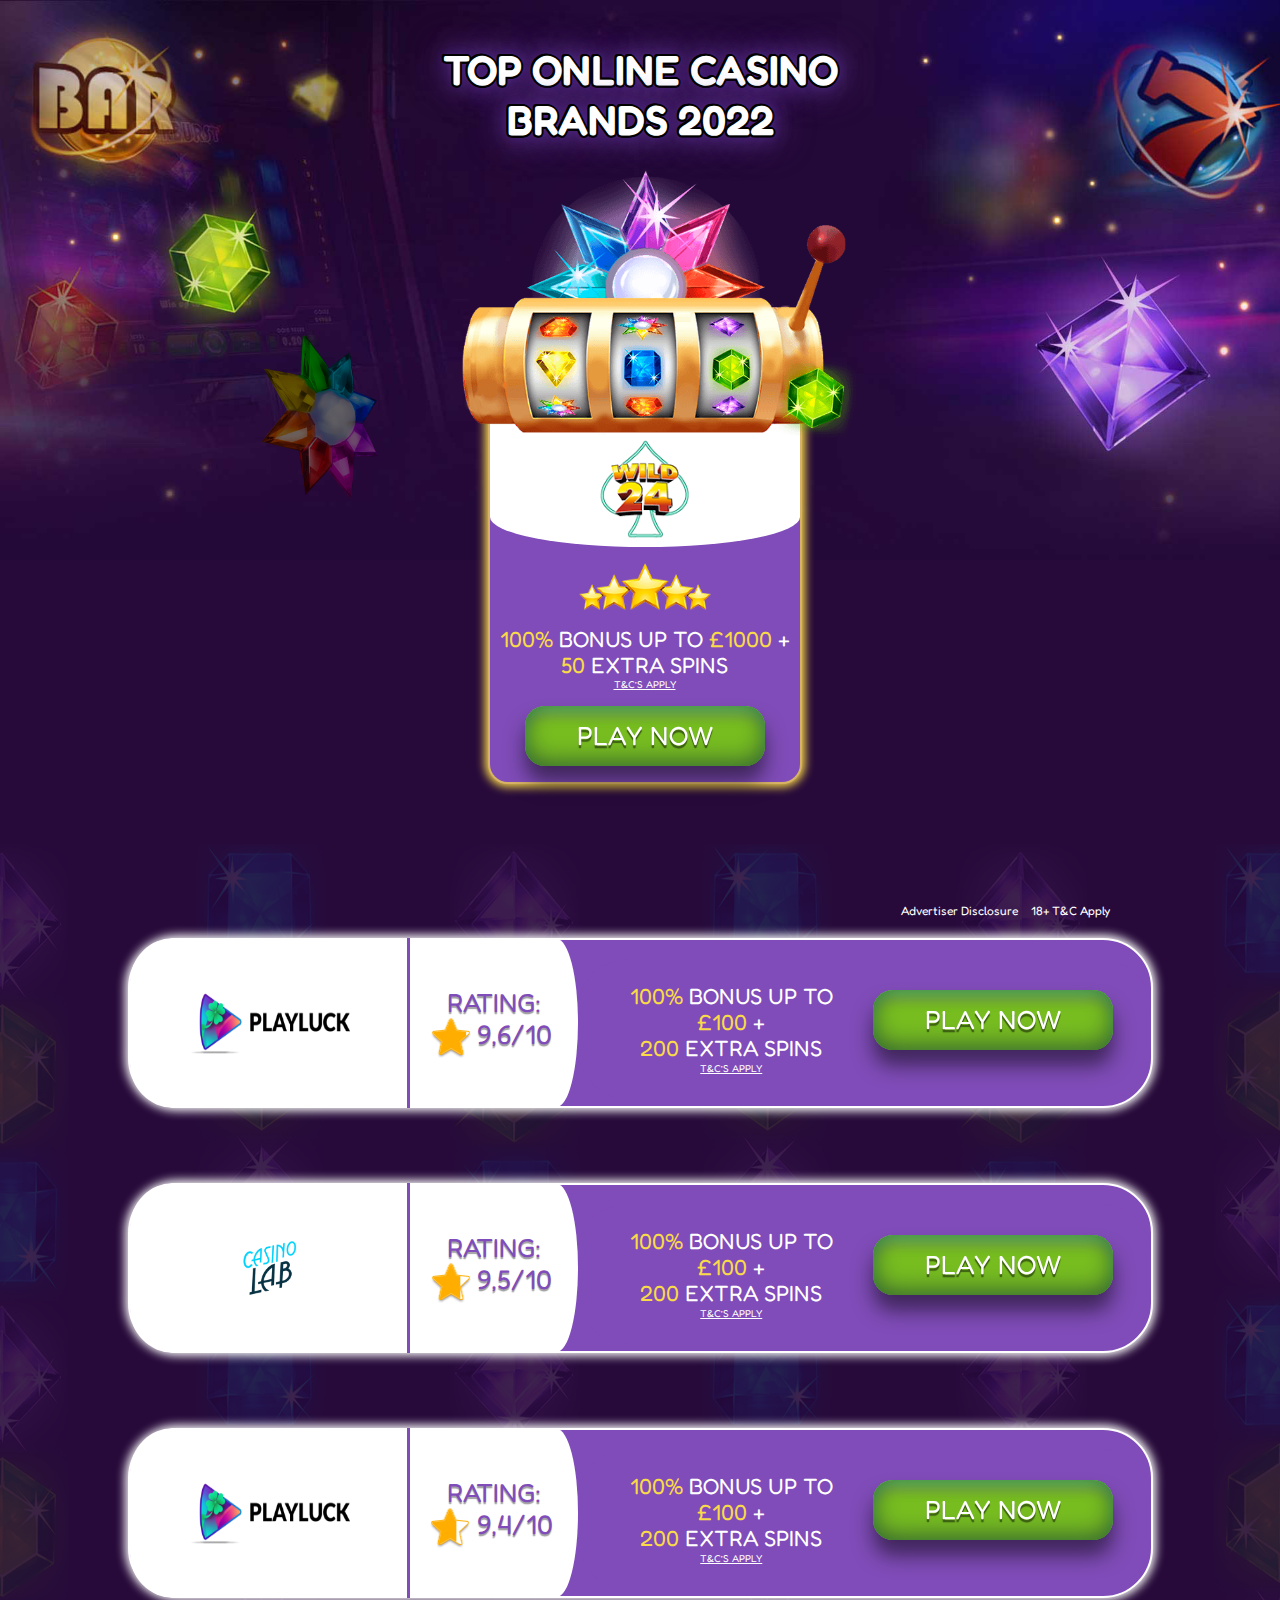
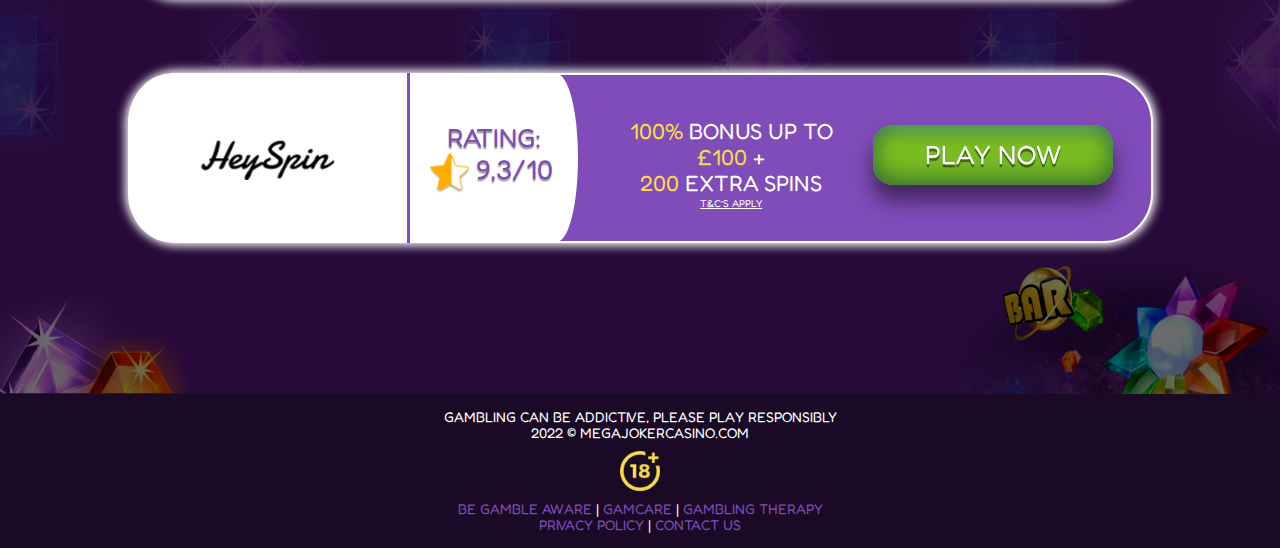
==== index.html @ 6e2e728c "update" ====
<!DOCTYPE html>
<html lang="ru">
<head>
    <meta charset="UTF-8">
    <meta http-equiv="X-UA-Compatible" content="IE=edge">
    <meta name="viewport" content="width=device-width, initial-scale=1.0">
    <title>Mega Joker Casino</title>
    <link rel="shortcut icon" type="image/png" href="./images/favicon.ico" />
    <link rel="preconnect" href="https://fonts.googleapis.com">
    <link rel="preconnect" href="https://fonts.gstatic.com" crossorigin>
    <link href="https://fonts.googleapis.com/css2?family=Fredoka+One&display=swap" rel="stylesheet">
        <link
        rel="stylesheet"
        href="https://cdnjs.cloudflare.com/ajax/libs/modern-normalize/1.1.0/modern-normalize.min.css"/>
    <link rel="stylesheet" href="./css/main.min.css?ver=2" />
</head>

<body>
    <header class="header">
        <div class="header__container">
        <h1 class="header__title">top online casino <br> brands 2022</h1>
        </div>
    </header>

    <main>
        <section class="section hero">
            <div class="container hero__block">
            <img srcset="./images/slotsstarburst.png 1x, ./images/slotsstarburst.png 2x" 
            src="./images/slotsstarburst.png"
                            alt="star" class="hero__slotsstar">
                                       
            <div class="hero__box">
                <div class="hero__slots">
                <img srcset="./images/Logo.png 1x, ./images/Logo.png 2x" 
                src="./images/Logo.png" 
                alt="logo" 
                class="hero__logo">
                </div>
                
                <div class="hero__items">
                    <ul>
                        <li class="hero__item"><img srcset="./images/5stars.png 1x, ./images/5stars.png 2x" 
                            src="./images/5stars.png" 
                            alt="stars" 
                            class="hero__5stars"></li>

                        <li class="hero__item" data-modal-open>
                            <p class="title__hero"><span class="accent-color">100%</span> bonus up to <span class="accent-color">£1000</span> +<br><span class="accent-color">50</span> extra spins
                            <a target="_blank" class="tc-tooltip desktop-tooltip" href="https://adv2click.com/TRvQXKtR?utm_term=&external_id=&utm_campaign=&utm_match=&gclid=&accid=">T&C’s apply</a>
                            <span target="_balnk" class="tc-tooltip mobile-tooltip tc-tooltip-1">T&C’s apply</span>
                            <span class="tooltip-content tooltip-content-1">New players only, £10 min fund, £1,000 max bonus, max bonus conversion equal to lifetime deposits (up to £250), 65x wagering requirements and full T&Cs apply here
                            </span></p>
                        </li>

                        <li class="hero__item-margin">
                            <form action="" target="_blank">
                            <a href="https://adv2click.com/TRvQXKtR?utm_term=&external_id=&utm_campaign=&utm_match=&gclid=&accid=" target="_blank">
                            <button class="button__hero hvr-grow" type="button" style="margin-bottom: 0px;">Play now</button></li>
                        </a>
                        </form>
                        </div>
                    </ul>
            </div>
        </div>
        </section>

      <section class="raiting section" id="raiting">
            <div class="container">
        <h2 hidden>Rating</h2>
        <div class="raiting__tc-links" > 
          <a href="#raiting" style="margin: 0 10px 0 0" data-modal-open3>Advertiser Disclosure</a>
          <a href="#raiting" data-modal-open2>18+ T&C Apply</a>
        </div> 
            <ul class="raiting__list">
          <li>
              <div class="raiting__box">
                <div class="raiting__box-1">
            <img srcset="./images/logoG.png 1x, ./images/logoG.png 2x" 
            src="./images/logoG.png" 
            alt="Logo1" 
            class="icon__raiting">
                </div>

                <div class="raiting__stars-box">
                    <ul class="raiting__stars">
                        <li><p class="raiting__text">rating:</p></li>
                        <li><div class="raiting__img-number">
                    <img srcset="./images/starRating.png 1x, ./images/starRating.png 2x" 
                    src="./images/starRating.png"
                    alt="Logo1"
                    class="logo__starsRating">
                            <p class="raiting__number">9,6/10</p>
                            </div>
                            </li>
                    </ul>
                </div>
                <div class="raiting__content">
                    <p class="title__hero-margin"><span class="accent-color">100%</span>  bonus up to <span class="accent-color">£100</span>
                    +<br><span class="accent-color">200</span> extra spins
                    <a target="_blank" class="tc-tooltip desktop-tooltip" 
                    href="https://www.casoola.com/en-gb/termsandconditions/generalbonus?btag=666719_F3D387E0457442E8969E5E7203C170C8&var=Tsc_Casoola_UK">T&C’s apply</a>
                            <span target="_balnk" class="tc-tooltip mobile-tooltip tc-tooltip-1">T&C’s apply</span>
                            <span class="tooltip-content tooltip-content-1">18+. Min. deposit: £20. New Players Only. Offer valid for 24 hours. Spins expire after 24 hours. Welcome package split over 4 deposits. Wagering requirement: 35 x Bonus Amount. Terms and Conditions Apply. Gambling can be addictive please play responsibly. 
                            </span>
                    </p>
                    <a href="https://www.genesiscasino.com/en-gb?btag=666719_740C3E4E4350434381FC0822DF5C36F1&var=Tsc_Genesis_UK" target="_blank">
                    <button class="button__hero hvr-grow" type="button">Play now</button>
                    </a>
                </div> 
                </div>
        </li>

    <li>
        <div class="raiting__box">
            <div class="raiting__box-1">
                <img srcset="./images/logoCL.png 1x, ./images/logoCL.png 2x" 
                src="./images/logoCL.png" alt="Logo2"
                    class="icon__raiting">
            </div>
    
            <div class="raiting__stars-box">
                <ul class="raiting__stars">
                    <li>
                        <p class="raiting__text">rating:</p>
                    </li>
                    <li>
                        <div class="raiting__img-number">
                            <img srcset="./images/starRating2.png 1x, ./images/starRating2.png 2x"
                                src="./images/starRating2.png" 
                                alt="Logo2" class="logo__starsRating">
                            <p class="raiting__number">9,5/10</p>
                        </div>
                    </li>
                </ul>
            </div>
            <div class="raiting__content">
                <p class="title__hero-margin"><span class="accent-color">100%</span>  bonus up to <span class="accent-color">£100</span>
                    +<br><span class="accent-color">200</span> extra spins
                <a target="_blank" class="tc-tooltip desktop-tooltip" 
                    href="https://www.casoola.com/en-gb/termsandconditions/generalbonus?btag=666719_F3D387E0457442E8969E5E7203C170C8&var=Tsc_Casoola_UK">T&C’s apply</a>
                            <span target="_balnk" class="tc-tooltip mobile-tooltip tc-tooltip-1">T&C’s apply</span>
                            <span class="tooltip-content tooltip-content-1">18+ Full T&Cs Apply. New UK players Only. £10 min deposit. £5 max bet using bonus. 40x wagering applies. 
                                Bonus valid for 14 days. 20 Spins will be credited instantly upon qualifying deposit + then 20 per day for 9 days on pre-selected games.
                                 Free Spins valid for 72 hours from credit. Max Free Spins winnings £100. Ewallets excluded. - www.begambleaware.org</span></p>
                <a href="">
                    <a href="https://casinolab.tracking-genesisaffiliates.com/redirect.aspx?pid=232867&bid=8851&var=Tsc_Lab_UK" target="_blank">
                <button class="button__hero hvr-grow" type="button">Play now</button></a>
            </div>
        </div>
    </li>

    <li>
        <div class="raiting__box">
            <div class="raiting__box-1">
                <img srcset="./images/logoP.png 1x, ./images/logoP.png 2x" 
                src="./images/logoP.png" alt="Logo1"
                    class="icon__raiting">
            </div>
    
            <div class="raiting__stars-box">
                <ul class="raiting__stars">
                    <li>
                        <p class="raiting__text">rating:</p>
                    </li>
                    <li>
                        <div class="raiting__img-number">
                            <img srcset="./images/starRating3.png 1x, ./images/starRating3.png 2x"
                                src="./images/starRating3.png" alt="Logo3" class="logo__starsRating">
                            <p class="raiting__number">9,4/10</p>
                        </div>
                    </li>
                </ul>
            </div>
            <div class="raiting__content">
                <p class="title__hero-margin"><span class="accent-color">100%</span>  bonus up to <span class="accent-color">£100</span>
                    +<br><span class="accent-color">200</span> extra spins
                <a target="_blank" class="tc-tooltip desktop-tooltip" 
                    href="https://www.casoola.com/en-gb/termsandconditions/generalbonus?btag=666719_F3D387E0457442E8969E5E7203C170C8&var=Tsc_Casoola_UK">T&C’s apply</a>
                            <span target="_balnk" class="tc-tooltip mobile-tooltip tc-tooltip-1">T&C’s apply</span>
                            <span class="tooltip-content tooltip-content-1">18+ Full T&Cs Apply. New UK players Only. £10 min deposit. £5 max bet using bonus. 40x wagering applies. 
                                Bonus valid for 14 days. 20 Spins will be credited instantly upon qualifying deposit + then 20 per day for 9 days on pre-selected games.
                                 Free Spins valid for 72 hours from credit. Max Free Spins winnings £100. Ewallets excluded. - www.begambleaware.org</span></p>
                <a href="https://m.playluck.com/Redirect.aspx?mid=1&sid=739&cid=Tsc_Luck_UK&pid=&affid=329" target="_blank">
                <button class="button__hero hvr-grow" type="button">Play now</button></a>
            </div>
        </div>
    </li>

    <li>
        <div class="raiting__box">
            <div class="raiting__box-1">
                <img srcset="./images/logoH.png 1x, ./images/logoH.png 2x" 
                src="./images/logoH.png" alt="Logo4"
                    class="icon__raiting">
            </div>
    
            <div class="raiting__stars-box">
                <ul class="raiting__stars">
                    <li>
                        <p class="raiting__text">rating:</p>
                    </li>
                    <li>
                        <div class="raiting__img-number">
                            <img srcset="./images/starRating5.png 1x, ./images/starRating5.png 2x"
                                src="./images/starRating5.png" alt="Logo1" class="logo__starsRating">
                            <p class="raiting__number">9,3/10</p>
                        </div>
                    </li>
                </ul>
            </div>
            <div class="raiting__content">
               <p class="title__hero-margin"><span class="accent-color">100%</span>  bonus up to <span class="accent-color">£100</span>
                    +<br><span class="accent-color">200</span> extra spins
                <a target="_blank" class="tc-tooltip desktop-tooltip" 
                    href="https://www.casoola.com/en-gb/termsandconditions/generalbonus?btag=666719_F3D387E0457442E8969E5E7203C170C8&var=Tsc_Casoola_UK">T&C’s apply</a>
                            <span target="_balnk" class="tc-tooltip mobile-tooltip tc-tooltip-1">T&C’s apply</span>
                            <span class="tooltip-content tooltip-content-1">18+ Full T&Cs Apply. New UK players Only. £10 min deposit. £5 max bet using bonus. 40x wagering applies. 
                                Bonus valid for 14 days. 20 Spins will be credited instantly upon qualifying deposit + then 20 per day for 9 days on pre-selected games.
                                 Free Spins valid for 72 hours from credit. Max Free Spins winnings £100. Ewallets excluded. - www.begambleaware.org</span></p>
                <a href="https://track.chillipartners.com/visit/?bta=36117&nci=5346&afp=Tsc_Hey_UK" target="_blank">
                <button class="button__hero hvr-grow" type="button">Play now</button></a>
            </div>
        </div>
    </li>
        </ul>
    </div>
    </section>

 <footer class="footer">
            <div class="footer__container">
                <div class="footer-tablet">
                    <div class="footer__content text-uppercase">
                        <div>Gambling Can Be Addictive, Please Play Responsibly</div>
                        <div>2022 © Megajokercasino.com</div>
                        <img srcset="./images/Age.png 1x, ./images/Age.png 2x" src="./images/Age.png" alt="Age"
                            class="icon__footer-age">

                    <div id="footer">
                        <a href="https://www.begambleaware.org/">BE GAMBLE AWARE</a>
                        |
                        <a href="https://www.gamcare.org.uk/">Gamcare</a>
                        |
                        <a href="https://www.gamblingtherapy.org/en">Gambling Therapy</a>
                    </div>
                    <noindex>
                        <a href="#footer" data-modal-open4>Privacy Policy</a>
                    </noindex>
                        |
                        <a href="#footer" data-modal-open5>CONTACT US</a>
            </div>
            </div>
            </div>
        </footer>
        
<div class="modal__backdrop is-hidden" data-modal>
            <div class="modal" data-form-modal>
                <!-- <button type="button" class="button__modal" data-modal-close data-modal-close2> 
                </button> -->
                <span class="modal__hero-text">
                    New players only, £10 min fund, £1,000 max bonus, max bonus conversion equal to lifetime deposits (up to £250), 65x wagering requirements and full T&Cs apply here
                    <a href="https://casoola.tracking-genesisaffiliates.com/redirect.aspx?pid=232865&bid=7597&var=Tsc_Casoola_UK"
                        target="_blank" class="modal__link-btn">
                        <button class="button__hero btn" type="button" style="margin-bottom: 0px;">Play now</button>
                    </a>
                    <span class="modal__close" data-modal-close >Close window</span>
                </span>
            </div>
        </div>

<div class="modal__backdrop2 is-hidden2" data-modal2>
            <div class="modal2" data-form-modal2>
                <span class="modal__hero-text">
                    On megajokercasino.com we list bonuses and promotions of different online casino sites. 
                    Each of these offers has specific Terms and Conditions. 
                    Relevant details you can find on the casino websites that we direct you to when you click on the link. 
                    We strongly recommend all users check these terms and conditions prior to depositing.
                    <span class="modal__close2" data-modal-close2>Close window</span>
                </span> 
            </div>
        </div>  
        
        
        <div class="modal__backdrop3 is-hidden3" data-modal3>
            <div class="modal3" data-form-modal3>
                <span class="modal__hero-text">
                    megajokercasino.com is an autonomous online asset that compares limited-time offers of diverse casino locales to assist guests to discover the one that suits them best. 
                    We get certain recompense from the displayed brands. The order in which they show up on the site might depend on the compensation.
                    These situation choices are too affected by our own conclusion, user experience, survey discoveries, conversion rate, and other factors. We do our best in order to supply the most significant information, 
                    in any case, our site can not and does not offer information approximately all competing offers accessible on the market.
                    <span class="modal__close3" data-modal-close3>Close window</span>
                </span> 
            </div>
        </div>  

        <div class="modal__backdrop4 is-hidden4" data-modal4>
            <div class="modal4" data-form-modal4>
                
                <button type="button" class="button__modal4" data-modal-close4> 
                    <svg class="icon__close4">
                        <use href="./images/icons.svg#icon-close"></use>
                    </svg>
                </button>

                <div style="padding: 10px;">
                <span class="modal__hero-text">
                    <p class="modal__p">This privacy policy aimed to explain how jamminjarslot.com (“we”, “our” or “us”) 
                        uses and protects any data that visitors (“you”, “your”) provide us when you use our website. </p>
                        <p class="modal__p">
                            We may gather personal identification information from visitors of our website in the following cases:
                        </p>
                        <ul class="modal__ul">
                            <li style="display: list-item;
                            text-align: -webkit-match-parent; list-style: disc;">when you access our website, we may collect IP address and Location data;</li>
                            <li style="display: list-item;
                            text-align: -webkit-match-parent; list-style: disc;">when a visitor contacts us and provides personal 
                                information such as email address or name; then we will only use this data to send you a reply.</li>
                        </ul>
                        <h3>Cookies</h3>
                        <p class="modal__p">We use “cookies” on this site. A cookie is a small text file which our website sends to your hard drive 
                            to help us keep track of your movements within the site and carry out research to improve our marketing content, 
                            products and services. Usage of a cookie does not concern any personal information of yours.</p>
                            <p class="modal__p">
                                We use Google Analytics on our website, which in its turn uses cookies to track your behavior on our site & your preferences. 
                                This data then used by us to compile statistical marketing reports via Google Analytics. 
                                We never share any data with third parties, however we are in no control of processing of such data by Google. 
                            </p>
                            <p class="modal__p">
                                The settings of cookies can be changed in your browser should you wish to accept or reject all cookies when you visit websites.
                            </p>
                            <p class="modal__p">megajokercasino.com contains links to other websites. 
                                When you use these links to leave our site, please be advised that we do not have any control over other websites. 
                                Therefore, we cannot be responsible for the protection and privacy 
                                of any information which you provide when visiting such sites and such sites are not governed by this privacy statement.</p>
                                <p class="modal__p">
                                    We may update this policy from time to time. The updated version will be placed on this page.
                                </p>
                                <p class="modal__p">
                                    This site is not intended for use by anyone under the age of 18.
                                </p>
                                <p class="modal__p">
                                    If you have any questions regarding this Privacy Policy, feel free to reach us
                                </p>
                    <!-- <span class="modal__close4" data-modal-close4>Close window</span> -->
                </span>
            </div>

            </div>
        </div>  

        <div class="modal__backdrop5 is-hidden5" data-modal5>
            <div class="modal5" data-form-modal5>

                <button type="button" class="button__modal5" data-modal-close5> 
                    <svg class="icon__close5">
                        <use href="./images/icons.svg#icon-close"></use>
                    </svg>
                </button>

                <form autocomplete="on" class="modal__form5">
                    <p class="modal__heading5">Please enter your details below</p>

                    <label class="modal__thumb5">
                        <span class="modal__label">Name</span>
                        <input class="modal__input5" type="text" name="order-name" id="order-name"> 
                        <svg class="icon__modal-img">
                         <use href="./images/icons.svg#person"></use>  
                        </svg>       
                    </label>
            
                    <label class="modal__thumb5">
                        <span class="modal__label">Email</span>
                        <input type="email" name="order-mail" id="order-mail" class="modal__input5">
                        <svg class="icon__modal-img">
                            <use href="./images/icons.svg#icon-emailblack"></use>  
                           </svg>      
                        </label>       
            
                    <label class="modal__thumb5">
                        <span class="modal__label">Text</span> 
                        <textarea name="modal-area" id="modal-area" 
                        placeholder="Leave your text here" class="modal__area"></textarea>
                    </label>

                    <button type="submit" class="modal-button__btn">Submit</button>
                </form>

            </div>
        </div>
                

<script src="./js/modal.js"></script>

</body>
</html>
---- css/main.min.css ----
/*! modern-normalize v1.1.0 | MIT License | https://github.com/sindresorhus/modern-normalize */*,::before,::after{box-sizing:border-box}html{line-height:1.15;-webkit-text-size-adjust:100%;-moz-tab-size:4;tab-size:4}body{margin:0;font-family:system-ui,-apple-system,"Segoe UI",Roboto,Helvetica,Arial,sans-serif,"Apple Color Emoji","Segoe UI Emoji"}hr{height:0;color:inherit}abbr[title]{text-decoration:underline dotted}b,strong{font-weight:bolder}code,kbd,samp,pre{font-family:ui-monospace,SFMono-Regular,Consolas,"Liberation Mono",Menlo,monospace;font-size:1em}small{font-size:80%}sub,sup{font-size:75%;line-height:0;position:relative;vertical-align:baseline}sub{bottom:-0.25em}sup{top:-0.5em}table{text-indent:0;border-color:inherit}button,input,optgroup,select,textarea{font-family:inherit;font-size:100%;line-height:1.15;margin:0}button,select{text-transform:none}button,[type=button],[type=reset],[type=submit]{-webkit-appearance:button}::-moz-focus-inner{border-style:none;padding:0}:-moz-focusring{outline:1px dotted ButtonText}:-moz-ui-invalid{box-shadow:none}legend{padding:0}progress{vertical-align:baseline}::-webkit-inner-spin-button,::-webkit-outer-spin-button{height:auto}[type=search]{-webkit-appearance:textfield;outline-offset:-2px}::-webkit-search-decoration{-webkit-appearance:none}::-webkit-file-upload-button{-webkit-appearance:button;font:inherit}summary{display:list-item}:root{--current-font: Fredoka One, sans-serif;--main-title-color: #ffffff;--second-title-color: #212121;--first-text-color: #757575;--second-text-color: rgba(255, 255, 255, 0.6);--third-text-color: #000000;--accent-color: #9927b5;--btn-accent-color: #9927b5;--main-site-section: #2f303a;--thumb-background-color: #f5f4fa;--line-color: #ececec;--border-color: #eeeeee;--current-placeholder-color: rgba(117, 117, 117, 0.5);--social-background-color: rgba(255, 255, 255, 0.1);--social-link-color: #AFB1B8;--overlay-color: rgba(0, 0, 0, 0.2);--duration: 250ms;--function: cubic-bezier(0.4, 0, 0.2, 1);--about-text-bgc: rgba(47, 48, 58, 0.8);--overlay-card-color: rgba(33, 150, 243, 0.9)}p,h1,h2,h3,h4,h5,h6{margin:0}ul{padding:0}li{list-style:none}.lists{list-style:none;list-style-type:none}img{display:block;height:auto}a{color:#fff;cursor:pointer}::-webkit-scrollbar{width:0}body{font-family:Fredoka One,sans-serif;color:#270a3a;background-color:#fff}body{font-family:Fredoka One,sans-serif;color:#fff;background-color:#270a3a}.container{min-width:200px;margin:0 auto}.hero .container{max-width:360px;padding:0;text-align:center}@media screen and (min-width: 1200px){.hero .container{max-width:696px}}@media screen and (min-width: 480px){.container{width:390px}}@media screen and (min-width: 768px){.container{width:768px}}@media screen and (min-width: 1200px){.container{width:1200px}}.section{padding:60px 0}.section.hero{padding:0}.button__hero{border:none;cursor:pointer;border-radius:20px;background-color:#78be20;box-shadow:inset 0px 5px 0px 0px rgba(0,0,0,.1);font-size:26.285px;font-family:Fredoka One;color:#fff;text-transform:uppercase;line-height:1.2;text-align:center;text-shadow:0px 3px .99px rgba(0,0,0,.49);transition:color .3s ease,background-color .3s ease,border-color .3s ease;width:210px;height:60px;border-color:#6d8c18;border-radius:20px;box-shadow:0 1rem 1.25rem 0 rgba(0,0,0,.5),0 -0.25rem 1.5rem #325d30 inset,0 .75rem .5rem rgba(114,133,114,.4) inset,0 .25rem .5rem 0 #53f35b inset}@media screen and (min-width: 768px){.button__hero{border:none;cursor:pointer;border-radius:20px;background-color:#78be20;box-shadow:0px 5px 0px 0px rgba(0,0,0,.1);font-size:26.285px;font-family:Fredoka One;color:#fff;text-transform:uppercase;line-height:1.2;text-align:center;text-shadow:0px 3px .99px rgba(0,0,0,.49);transition-duration:var(--duration);transition-timing-function:var(--function);width:220px;height:60px;border-color:#6d8c18;border-radius:20px;box-shadow:0 1rem 1.25rem 0 rgba(0,0,0,.5),0 -0.25rem 1.5rem #325d30 inset,0 .75rem .5rem rgba(114,133,114,.4) inset,0 .25rem .5rem 0 #53f35b inset}}@media screen and (min-width: 1200px){.button__hero{border:none;cursor:pointer;border-radius:20px;background-color:#78be20;box-shadow:0px 5px 0px 0px rgba(0,0,0,.1);font-size:26.285px;font-family:Fredoka One;color:#fff;text-transform:uppercase;line-height:1.2;text-align:center;text-shadow:0px 3px .99px rgba(0,0,0,.49);transition:color .3s ease,background-color .3s ease,border-color .3s ease;width:240px;height:60px;margin-bottom:18px;border-color:#6d8c18;border-radius:20px;box-shadow:0 1rem 1.25rem 0 rgba(0,0,0,.5),0 -0.25rem 1.5rem #325d30 inset,0 .75rem .5rem rgba(114,133,114,.4) inset,0 .25rem .5rem 0 #53f35b inset}}@media screen and (min-width: 1900px){.button__hero{border:none;cursor:pointer;border-radius:20px;background-color:#78be20;box-shadow:0px 5px 0px 0px rgba(0,0,0,.1);font-size:26.285px;font-family:Fredoka One;color:#fff;text-transform:uppercase;line-height:1.2;text-align:center;text-shadow:0px 3px .99px rgba(0,0,0,.49);width:266px;height:60px;border-color:#6d8c18;border-radius:20px;box-shadow:0 1rem 1.25rem 0 rgba(0,0,0,.5),0 -0.25rem 1.5rem #325d30 inset,0 .75rem .5rem rgba(114,133,114,.4) inset,0 .25rem .5rem 0 #53f35b inset}}.button__hero:hover{transform:perspective(1px) translateZ(0)}.button__hero:focus{color:#fff}.hvr-grow{display:inline-block;vertical-align:middle;transform:translateZ(0);backface-visibility:hidden;-moz-osx-font-smoothing:grayscale;transition-duration:.3s;transition-property:transform}.hvr-grow:hover,.hvr-grow:focus,.hvr-grow:active{transform:scale(1.1)}.button__modal{display:flex;justify-content:center;align-items:center;position:absolute;top:8px;right:8px;min-height:30px;min-width:30px;padding:0;background-color:#fff;color:#000;border-radius:50%;border:1px solid rgba(0,0,0,.1);cursor:pointer;transition-property:color;transition-duration:250ms;transition-timing-function:cubic-bezier(0.4, 0, 0.2, 1)}.button__modal4{display:flex;justify-content:center;align-items:center;position:absolute;top:11px;right:11px;min-height:30px;min-width:30px;padding:0;background-color:#fff;color:#000;border-radius:50%;border:1px solid rgba(0,0,0,.1);cursor:pointer;transition-property:color;transition-duration:250ms;transition-timing-function:cubic-bezier(0.4, 0, 0.2, 1)}.button__modal4:focus,.button__modal4:hover{color:brown}.button__modal5{display:flex;justify-content:center;align-items:center;position:absolute;top:11px;right:11px;min-height:30px;min-width:30px;padding:0;background-color:#fff;color:#000;border-radius:50%;border:1px solid rgba(0,0,0,.1);cursor:pointer;transition-property:color;transition-duration:250ms;transition-timing-function:cubic-bezier(0.4, 0, 0.2, 1)}.button__modal5:focus,.button__modal5:hover{color:brown}.icon__raiting{width:160px;height:80px}.icon__footer-age{width:44px;height:44px;margin:10px auto}@media screen and (min-width: 1200px){.icon__footer-age{width:40px;height:40px;margin-right:auto;padding:0px}}.icon__close4{fill:currentColor;width:18px;height:18px}.modal__input:focus+.icon__modal-img{fill:var(--accent-color)}.icon__modal-img{width:18px;height:18px;background-color:rgba(0,0,0,0);position:absolute;top:0;left:0;transform:translate(12px, 28px);color:#000;transition-property:fill;transition-duration:250ms;transition-timing-function:cubic-bezier(0.4, 0, 0.2, 1)}.icon__check{width:16px;height:15px;fill:currentColor}.icon__client{width:106px;height:60px;fill:currentColor}.icon__mob-menu{width:40px;height:40px;fill:currentColor;transition:color 250ms cubic-bezier(0.4, 0, 0.2, 1)}.icon__mail{width:14px;height:10px}@media screen and (min-width: 1200px){.icon__mail{width:16px;height:12px}}.icon__tel{width:10px;height:14px}@media screen and (min-width: 1200px){.icon__tel{width:10px;height:16px}}.icon__menu-close{width:40px;height:40px;fill:currentColor;transition:color 250ms cubic-bezier(0.4, 0, 0.2, 1)}.icon__close5{fill:currentColor;width:18px;height:18px}.modal__backdrop{position:fixed;top:0;left:0;z-index:101;height:100%;width:100%;background-color:rgba(0,0,0,.62);opacity:1;visibility:visible;transition-property:opacity,visibility;transition-duration:250ms;transition-timing-function:cubic-bezier(0.4, 0, 0.2, 1)}.modal__backdrop.is-hidden{visibility:hidden;opacity:0;pointer-events:none}.modal__backdrop.is-hidden>.modal{opacity:0;transform:translate(-50%, -50%) scale(2.9)}.modal{position:absolute;top:50%;left:50%;text-align:center;transform:translate(-50%, -50%) scale(1);width:90%;height:auto;padding:15px 15px 0px 15px;background-color:var(--main-title-color);opacity:1;border-radius:6px;-webkit-box-shadow:0px 1px 3px rgba(0,0,0,.12),0px 1px 1px rgba(0,0,0,.14),0px 2px 1px rgba(0,0,0,.2);box-shadow:0px 1px 3px rgba(0,0,0,.12),0px 1px 1px rgba(0,0,0,.14),0px 2px 1px rgba(0,0,0,.2);transition-property:opacity,transform;transition-duration:var(--duration);transition-timing-function:var(--function)}@media screen and (min-width: 480px){.modal{width:354px}}@media screen and (min-width: 1200px){.modal{width:528px}}.modal__heading{margin-top:0;margin-top:5px;margin-bottom:10px;font-weight:400;font-size:12px;line-height:1.5;text-align:center;letter-spacing:.03em;color:#fff}.modal__heading2{display:flex;justify-content:center;margin-top:0;margin-top:5px;margin-bottom:10px;font-weight:400;font-size:12px;line-height:1.5;text-align:center;letter-spacing:.03em;color:#000}.modal__form{position:relative;display:block;text-align:left;margin-bottom:10px;color:#212121}.modal__thumb{display:flex;align-items:center;-webkit-box-align:center;justify-content:center;margin-bottom:10px;text-align:center;cursor:pointer}.modal__thumb:last-of-type{display:flex;align-items:center;-webkit-box-align:center;justify-content:center;margin-bottom:20px;text-align:center;cursor:pointer}.modal__thumb:last-of-type:hover>.modal-check{border:2px solid #2196f3}.modal__thumb:last-of-type:hover>.modal__check,.modal__thumb:last-of-type:focus-within>.modal__check{border:2px solid #2196f3}.modal__checkbox-input:checked+.modal-check{border:2px solid rgba(0,0,0,0);background-color:#2196f3}.modal__label{display:block;margin-bottom:4px;font-size:12px;line-height:1.17;letter-spacing:.01em;color:#000}.modal__input5{display:block;width:100%;height:40px;border:1px solid rgba(33,33,33,.2);border-radius:4px;padding-left:42px;transition-property:border;transition-duration:250ms;transition-timing-function:cubic-bezier(0.4, 0, 0.2, 1)}.modal__input5:focus{border-color:#9927b5}.modal__input5::placeholder{color:#2d2d2d}.modal__input5:focus+.icon__modal-img{fill:var(--accent-color)}.modal__thumb-textarea{margin-bottom:10px}@media screen and (min-width: 480px){.modal__thumb-textarea{margin-bottom:20px}}.modal__area{display:block;width:100%;height:120px;resize:none;margin:0;padding:12px 16px;font-size:12px;line-height:1.17;letter-spacing:.01em;color:#9927b5;border:1px solid rgba(33,33,33,.2);box-sizing:border-box;border-radius:4px;transition-property:border-color;transition-duration:250ms;transition-timing-function:cubic-bezier(0.4, 0, 0.2, 1)}.modal__area:focus{border-color:#9927b5}.modal__area::placeholder{color:rgba(170,169,169,.987);font-weight:200}.modal__checkbox{text-align:center}.modal-check{margin-right:7px;border:2px solid #212121;border-radius:4px;background-color:#fff;transition-property:background-color,border;transition-timing-function:cubic-bezier(0.4, 0, 0.2, 1)}.modal__policy{font-size:7px;line-height:1.5;letter-spacing:.03em;color:var(--first-text-color);display:flex;justify-content:center;align-items:center;margin-bottom:15px}@media screen and (min-width: 480px){.modal__policy{font-size:12px;line-height:1.71;padding-bottom:30px}}@media screen and (min-width: 1200px){.modal__policy{font-size:14px}}.modal__check span:hover,.modal__checkbox-input:focus+.modal__policy span{border:2px solid #000}.modal__checkbox-input:checked+.modal__policy span{background-color:var(--accent-color);border:0}.modal__checkbox-input:checked+.modal__policy .icon-check{fill:var(--main-title-color)}.modal__link{color:var(--accent-color);text-decoration-skip-ink:none}.modal-button{text-align:center}.modal-button__btn{display:flex;margin-right:auto;margin-left:auto;margin-top:50px;align-items:center;justify-content:center;padding:10px 29px;height:50px;color:#fff;background-color:#9927b5;font-weight:200;line-height:1.87;letter-spacing:.06em;box-shadow:0px 4px 4px rgba(0,0,0,.15);border:0;border-radius:50px;color:#fff;cursor:pointer}@media screen and (min-width: 1200px){.modal-button__btn{-ms-flex-item-align:end;align-self:flex-end}}.modal__hero-text{padding:10px;color:#000;font-size:12px;width:100%}.modal__link-btn{display:block;margin:5px}.modal__close{margin-bottom:5px;text-transform:uppercase;color:brown}.modal__backdrop2{position:fixed;top:0;left:0;z-index:101;height:100%;width:100%;background-color:rgba(0,0,0,.62);opacity:1;visibility:visible;transition-property:opacity,visibility;transition-duration:250ms;transition-timing-function:cubic-bezier(0.4, 0, 0.2, 1)}.modal__backdrop2.is-hidden2{visibility:hidden;opacity:0;pointer-events:none}.modal__backdrop2.is-hidden2>.modal2{opacity:0;transform:translate(-50%, -50%) scale(2.9)}.modal2{position:absolute;top:50%;left:50%;text-align:center;transform:translate(-50%, -50%) scale(1);width:90%;height:auto;padding:15px 15px 0px 15px;background-color:var(--main-title-color);opacity:1;border-radius:6px;-webkit-box-shadow:0px 1px 3px rgba(0,0,0,.12),0px 1px 1px rgba(0,0,0,.14),0px 2px 1px rgba(0,0,0,.2);box-shadow:0px 1px 3px rgba(0,0,0,.12),0px 1px 1px rgba(0,0,0,.14),0px 2px 1px rgba(0,0,0,.2);transition-property:opacity,transform;transition-duration:var(--duration);transition-timing-function:var(--function)}@media screen and (min-width: 480px){.modal2{width:354px}}@media screen and (min-width: 1200px){.modal2{width:528px}}.modal__close2{margin-bottom:14px;text-transform:uppercase;display:inline-block;color:brown;margin-top:11px}.modal__backdrop3{position:fixed;top:0;left:0;z-index:101;height:100%;width:100%;background-color:rgba(0,0,0,.62);opacity:1;visibility:visible;transition-property:opacity,visibility;transition-duration:250ms;transition-timing-function:cubic-bezier(0.4, 0, 0.2, 1)}.modal__backdrop3.is-hidden3{visibility:hidden;opacity:0;pointer-events:none}.modal__backdrop3.is-hidden3>.modal3{opacity:0;transform:translate(-50%, -50%) scale(2.9)}.modal3{position:absolute;top:50%;left:50%;text-align:center;transform:translate(-50%, -50%) scale(1);width:90%;height:auto;padding:15px 15px 0px 15px;background-color:var(--main-title-color);opacity:1;border-radius:6px;-webkit-box-shadow:0px 1px 3px rgba(0,0,0,.12),0px 1px 1px rgba(0,0,0,.14),0px 2px 1px rgba(0,0,0,.2);box-shadow:0px 1px 3px rgba(0,0,0,.12),0px 1px 1px rgba(0,0,0,.14),0px 2px 1px rgba(0,0,0,.2);transition-property:opacity,transform;transition-duration:var(--duration);transition-timing-function:var(--function)}@media screen and (min-width: 480px){.modal3{width:354px}}@media screen and (min-width: 1200px){.modal3{width:528px}}.modal__close3{margin-bottom:10px;text-transform:uppercase;display:block;color:brown;margin-top:20px}.modal__backdrop4{position:fixed;top:0;left:0;z-index:101;height:100%;width:100%;background-color:rgba(0,0,0,.62);opacity:1;visibility:visible;transition-property:opacity,visibility;transition-duration:250ms;transition-timing-function:cubic-bezier(0.4, 0, 0.2, 1)}.modal__backdrop4.is-hidden4{visibility:hidden;opacity:0;pointer-events:none}.modal__backdrop4.is-hidden4>.modal4{opacity:0;transform:translate(-50%, -50%) scale(2.9)}.modal4{position:absolute;top:50%;left:50%;text-align:center;transform:translate(-50%, -50%) scale(1);width:90%;height:auto;padding:15px 15px 0px 15px;background-color:var(--main-title-color);opacity:1;border-radius:6px;-webkit-box-shadow:0px 1px 3px rgba(0,0,0,.12),0px 1px 1px rgba(0,0,0,.14),0px 2px 1px rgba(0,0,0,.2);box-shadow:0px 1px 3px rgba(0,0,0,.12),0px 1px 1px rgba(0,0,0,.14),0px 2px 1px rgba(0,0,0,.2);transition-property:opacity,transform;transition-duration:var(--duration);transition-timing-function:var(--function)}@media screen and (min-width: 480px){.modal4{width:354px}}@media screen and (min-width: 1200px){.modal4{width:528px}}.modal__close4{margin-bottom:10px;text-transform:uppercase;display:block;color:brown;margin-top:20px}.modal__p{display:block;margin-block-start:1em;margin-block-end:1em;margin-inline-start:0px;margin-inline-end:0px}.modal__ul{display:block;list-style-type:disc;margin-block-start:1em;margin-block-end:1em;margin-inline-start:0px;margin-inline-end:0px;padding-inline-start:40px}.modal__backdrop5{position:fixed;top:0;left:0;z-index:101;height:100%;width:100%;background-color:rgba(0,0,0,.62);opacity:1;visibility:visible;transition-property:opacity,visibility;transition-duration:250ms;transition-timing-function:cubic-bezier(0.4, 0, 0.2, 1)}.modal__backdrop5.is-hidden5{visibility:hidden;opacity:0;pointer-events:none}.modal__backdrop5.is-hidden5>.modal5{opacity:0;transform:translate(-50%, -50%) scale(2.9)}.modal5{position:absolute;top:50%;left:50%;text-align:center;transform:translate(-50%, -50%) scale(1);width:90%;height:auto;padding:40px;background-color:var(--main-title-color);opacity:1;border-radius:6px;-webkit-box-shadow:0px 1px 3px rgba(0,0,0,.12),0px 1px 1px rgba(0,0,0,.14),0px 2px 1px rgba(0,0,0,.2);box-shadow:0px 1px 3px rgba(0,0,0,.12),0px 1px 1px rgba(0,0,0,.14),0px 2px 1px rgba(0,0,0,.2);transition-property:opacity,transform;transition-duration:var(--duration);transition-timing-function:var(--function)}@media screen and (min-width: 480px){.modal5{width:354px}}@media screen and (min-width: 1200px){.modal5{width:528px}}.modal__close5{margin-bottom:10px;text-transform:uppercase;display:block;color:brown;margin-top:20px}.modal__heading5{margin-top:0;margin-bottom:12px;font-weight:500;font-size:18px;line-height:1.5;text-align:center;letter-spacing:.03em;color:#212121;padding:20px}.modal__form5{position:relative;display:block;text-align:left;margin-bottom:10px;color:#212121}.modal__thumb5{position:relative;display:block;text-align:left;margin-bottom:10px;color:#212121}.overlay__text{display:none;position:absolute;bottom:0;left:0;overflow:auto;background-color:rgba(255,255,255,.9);color:#fff;padding:20px 24px;font-weight:400;font-size:14px;line-height:1.56em;letter-spacing:.03em;transform:translatey(101%);transition-property:transform;transition-duration:250ms;transition-timing-function:cubic-bezier(0.4, 0, 0.2, 1)}.link__hero:hover .overlay__text{display:block}.herobox__aside{position:relative;overflow:hidden}.header{background-image:url(../images/Header.png);background-size:100% auto;background-repeat:no-repeat;height:887px;max-width:100vw}@media screen and (min-width: 480px){.header{max-width:100vw;background-size:100% auto;background-repeat:no-repeat}}@media screen and (min-width: 768px){.header{max-width:100vw}}@media screen and (min-width: 1200px){.header{max-width:100vw;max-width:1920px;min-height:850px;height:100%}}@media screen and (min-width: 1600px){.header{max-width:100vw}}.header__container{display:flex;justify-content:center;align-items:center}.header__title{margin-top:40px;font-size:28px;font-family:"Fredoka One";font-weight:600;color:#fff;text-transform:uppercase;line-height:1.2;text-align:center;text-shadow:#000 2px 0px 0px,#000 1.75517px .958851px 0px,#000 1.0806px 1.68294px 0px,#000 .141474px 1.99499px 0px,#000 -0.832294px 1.81859px 0px,#000 -1.60229px 1.19694px 0px,#000 -1.97998px .28224px 0px,#000 -1.87291px -0.701566px 0px,#000 -1.30729px -1.5136px 0px,#000 -0.421592px -1.95506px 0px,#000 .567324px -1.91785px 0px,#000 1.41734px -1.41108px 0px,#000 1.92034px -0.558831px 0px,0 0 10px #4c2781,0 0 20px #4c2284,0 0 30px #5b2e8d,0 0 40px rgba(205,171,224,.5098039216)}@media screen and (min-width: 768px){.header__title{margin-top:50px;font-size:35px}}@media screen and (min-width: 1200px){.header__title{margin-top:45px;font-size:42px;font-family:"Fredoka One";font-weight:600;color:#fff;text-transform:uppercase;line-height:1.2;text-align:center;text-shadow:#000 2px 0px 0px,#000 1.75517px .958851px 0px,#000 1.0806px 1.68294px 0px,#000 .141474px 1.99499px 0px,#000 -0.832294px 1.81859px 0px,#000 -1.60229px 1.19694px 0px,#000 -1.97998px .28224px 0px,#000 -1.87291px -0.701566px 0px,#000 -1.30729px -1.5136px 0px,#000 -0.421592px -1.95506px 0px,#000 .567324px -1.91785px 0px,#000 1.41734px -1.41108px 0px,#000 1.92034px -0.558831px 0px,0 0 10px #4c2781,0 0 20px #4c2284,0 0 30px #5b2e8d,0 0 40px rgba(205,171,224,.5098039216)}}@media screen and (min-width: 1600px){.header__title{font-size:42px;margin-top:73px}}.hero{display:flex;align-items:center;background:#270a3a;height:530px;margin:0 auto;background-repeat:no-repeat;background-size:cover}@media screen and (min-width: 768px){.hero{width:100%;max-width:100vw}}@media screen and (min-width: 1200px){.hero{max-width:100vw;display:flex;align-items:center;background:#270a3a;height:0px}}.hero__block{display:flex;position:relative;flex-direction:column;align-items:center}.hero__slotsstar{position:absolute;height:248px;width:357px;top:-1016px;margin-left:33px}@media screen and (min-width: 768px){.hero__slotsstar{height:260px;width:358px;top:-970px;margin-left:30px}}@media screen and (min-width: 1200px){.hero__slotsstar{position:absolute;height:269px;width:396px;top:-680px;margin-left:39px}}@media screen and (min-width: 1600px){.hero__slotsstar{position:absolute;height:269px;width:396px;top:-625px;margin-left:39px}}.hero__slots{padding-top:24px;background-color:#fff;margin:0px auto;height:150px;width:460px;border-radius:0 0 50% 50%/0 0 30px 30px;width:295px}@media screen and (min-width: 768px){.hero__slots{padding-top:49px;background-color:#fff;margin:0px auto;height:145px;width:460px;border-radius:0 0 50% 50%/0 0 30px 30px;width:295px}}@media screen and (min-width: 1200px){.hero__slots{padding-top:97px;background-color:#fff;margin:0px auto;height:215px;width:310px;border-radius:0 0 50% 50%/0 0 30px 30px}}.hero__logo{display:block;margin:0 auto;width:110px;height:110px}@media screen and (min-width: 1200px){.hero__logo{width:110px;height:110px}}.hero__5stars{display:block;margin:0 auto;width:132px;height:42px}@media screen and (min-width: 1200px){.hero__5stars{display:block;margin:0 auto;width:132px;height:47px}}.title__hero{font-size:22px;font-family:Fredoka One;color:#fff;text-transform:uppercase;line-height:1.2;text-align:center}@media screen and (min-width: 768px){.title__hero{font-size:22px;font-family:Fredoka One;color:#fff;text-transform:uppercase;line-height:1.2;text-align:center}}@media screen and (min-width: 1200px){.title__hero{font-size:22px;font-family:Fredoka One;color:#fff;text-transform:uppercase;line-height:1.2;text-align:center}}.accent-color{color:#f9da49}.hero__box{background-color:#804cb9;border-radius:0 0 15% 15%;border:4px solid #d8b367;border-style:solid;border-width:2px;border-radius:20px;-webkit-box-shadow:0px 0px 10px 3px #f9da49;box-shadow:0px 0px 10px 3px #f9da49;margin-top:-794px;margin-left:3px}@media screen and (min-width: 768px){.hero__box{background-color:#804cb9;border-radius:0 0 15% 15%;border:4px solid #d8b367;border-style:solid;border-width:2px;border-radius:20px;-webkit-box-shadow:0px 0px 10px 3px #f9da49;box-shadow:0px 0px 10px 3px #f9da49;margin-top:-750px;margin-left:3px}}@media screen and (min-width: 1200px){.hero__box{background-color:#804cb9;border-radius:0 0 15% 15%;border:4px solid #d8b367;border-style:solid;border-width:2px;border-radius:20px;-webkit-box-shadow:0px 0px 10px 3px #f9da49;box-shadow:0px 0px 10px 3px #f9da49;margin-top:-520px;margin-left:9px}}@media screen and (min-width: 1600px){.hero__box{margin-top:-450px}}.hero__item{margin-bottom:5%}.link__hero{font-size:12px;position:relative;text-decoration:underline;color:#fff}.tc-tooltip{font-size:10px;text-decoration:underline;display:block;color:#fff;position:relative}.desktop-tooltip{display:none}.tooltip-content{display:none;background:#fff;padding:10px;position:absolute;margin:10px 0 0;color:#000;z-index:99;font-size:12px;left:0}.tc-tooltip:hover~.tooltip-content{display:block}.raiting__list{list-style:none}@media screen and (min-width: 768px){.raiting__list{display:flex;flex-wrap:wrap;flex-direction:column}}@media screen and (min-width: 1200px){.raiting__list{display:flex;flex-wrap:wrap;flex-direction:column;align-content:space-around}}@media screen and (min-width: 1600px){.raiting__list{margin-bottom:-70px}}.raiting__box{border:2px solid #fff;background-color:#804cb9;border-radius:50px;max-width:1199px;height:420px;margin-bottom:50px;display:flex;flex-direction:column;-webkit-box-shadow:0px 0px 10px 3px #f9f9f9;box-shadow:0px 0px 10px 3px #f9f9f9;align-items:center;width:390px}@media screen and (min-width: 768px){.raiting__box{border:2px solid #fff;background-color:#804cb9;border-radius:50px;max-width:1199px;height:205px;margin-bottom:50px;display:flex;flex-direction:row;-webkit-box-shadow:0px 0px 10px 3px #f9f9f9;box-shadow:0px 0px 10px 3px #f9f9f9;align-items:center}}@media screen and (min-width: 768px){.raiting__box{border:2px solid #fff;background-color:#804cb9;border-radius:50px;max-width:1199px;height:205px;margin-bottom:50px;display:flex;flex-direction:row;-webkit-box-shadow:0px 0px 10px 3px #f9f9f9;box-shadow:0px 0px 10px 3px #f9f9f9;align-items:center}}@media screen and (min-width: 768px){.raiting__box{width:768px;margin-bottom:75px;flex-direction:row}}@media screen and (min-width: 1200px){.raiting__box{width:1025px;flex-direction:row;height:170px}}.raiting{margin-top:-545px;background-repeat:repeat;background-size:cover;background-size:100% 100%;background-image:url(../images/Background-mob.png);background-position:center center;display:flex;align-items:center;justify-content:center}@media screen and (min-width: 768px){.raiting{margin-top:-460px;background-repeat:repeat;background-size:cover;background-size:100% 100%;background-image:url(../images/Background2.png);background-position:center center}}@media screen and (min-width: 1200px){.raiting{margin-top:-6px;background-repeat:no-repeat;background-size:cover;background-size:100% 100%;background-image:url(../images/Background2.png)}}@media screen and (min-width: 1600px){.raiting{margin-top:43px;background-repeat:no-repeat;background-size:cover;background-size:100% 100%;background-image:url(../images/Background2.png);background-position:center center}}.raiting__item{width:100%}.raiting__box-1{background-color:#fff;border-radius:44px 44px 0 0;width:100%;display:flex;justify-content:center;align-items:center}@media screen and (min-width: 768px){.raiting__box-1{border-radius:44px 0 0 44px;height:203px;width:285px;display:flex;justify-content:center;align-items:center;box-shadow:inset -3px 0 0 #804cb9;background-color:#fff}}@media screen and (min-width: 1200px){.raiting__box-1{border-radius:44px 0 0 44px;height:170px;width:500px;display:flex;justify-content:center;align-items:center;box-shadow:inset -3px 0 0 #804cb9;background-color:#fff}}.raiting__stars-box{display:flex;height:99px;width:100%;justify-content:center;align-items:center;background-color:#fff}@media screen and (min-width: 768px){.raiting__stars-box{display:flex;height:203px;width:300px;border-radius:0 15% 15% 0/0 100px 100px 0px;justify-content:center;align-items:center;background-color:#fff}}@media screen and (min-width: 1200px){.raiting__stars-box{display:flex;height:168px;width:300px;border-radius:0 15% 15% 0/0 100px 100px 0px;justify-content:center;align-items:center;background-color:#fff}}@media screen and (min-width: 1900px){.raiting__stars-box{display:flex;height:166px;width:350px;border-radius:0 15% 15% 0/0 100px 100px 0px;justify-content:center;align-items:center;background-color:#fff}}.raiting__stars{display:flex;flex-direction:column;align-items:center;list-style:none}.logo__starsRating{width:40px;height:40px;margin-left:-11px}.raiting__img-number{display:flex}@media screen and (min-width: 320px){.raiting__text{padding:0 10px;font-size:27px;font-family:Fredoka One;color:#804cb9;text-transform:uppercase;line-height:1.2;text-align:center;text-shadow:0px 2px .99px rgba(0,0,0,.38)}}@media screen and (min-width: 768px){.raiting__text{font-size:23px;font-family:Fredoka One;color:#804cb9;text-transform:uppercase;line-height:1.2;text-align:center;text-shadow:0px 2px .99px rgba(0,0,0,.38)}}@media screen and (min-width: 1200px){.raiting__text{font-size:26px;font-family:Fredoka One;color:#804cb9;text-transform:uppercase;line-height:1.2;text-align:center;text-shadow:0px 2px .99px rgba(0,0,0,.38)}}@media screen and (min-width: 1900px){.raiting__text{font-size:32px;font-family:Fredoka One;color:#804cb9;text-transform:uppercase;line-height:1.2;text-align:center;text-shadow:0px 2px .99px rgba(0,0,0,.38)}}@media screen and (min-width: 320px){.raiting__number{font-size:28px;font-family:Fredoka One;color:#804cb9;text-transform:uppercase;line-height:1.2;text-align:center;text-shadow:0px 2px .99px rgba(0,0,0,.38);margin-left:6%}}@media screen and (min-width: 768px){.raiting__number{font-size:23px;font-family:Fredoka One;color:#804cb9;text-transform:uppercase;line-height:1.2;text-align:center;text-shadow:0px 2px .99px rgba(0,0,0,.38);margin-left:6%}}@media screen and (min-width: 1200px){.raiting__number{font-size:27px;font-family:Fredoka One;color:#804cb9;text-transform:uppercase;line-height:1.2;text-align:center;text-shadow:0px 2px .99px rgba(0,0,0,.38);margin-left:6%}}@media screen and (min-width: 1900px){.raiting__number{font-size:32px;font-family:Fredoka One;color:#804cb9;text-transform:uppercase;line-height:1.2;text-align:center;text-shadow:0px 2px .99px rgba(0,0,0,.38);margin-left:6%}}.raiting__content{background-color:#804cb9;display:flex;flex-direction:row;align-items:center;flex-wrap:wrap;justify-content:center;border-radius:50px;width:-webkit-fill-available;margin-top:12px}@media screen and (min-width: 768px){.raiting__content{border-radius:50px;background-color:#804cb9;display:flex;flex-direction:row;align-items:center;flex-wrap:wrap;justify-content:center}}@media screen and (min-width: 1200px){.raiting__content{background-color:#804cb9;display:flex;flex-direction:row;align-items:center;flex-wrap:wrap;justify-content:center}}.title__hero-margin{font-size:20px;font-family:Fredoka One;color:#fff;text-transform:uppercase;line-height:1.2;text-align:center;margin-left:111px;margin-right:100px;margin-top:16px;margin-bottom:25px}@media screen and (min-width: 768px){.title__hero-margin{font-family:Fredoka One;color:#fff;text-transform:uppercase;line-height:1.2;text-align:center;margin-left:50px;margin-right:100px}}@media screen and (min-width: 1200px){.title__hero-margin{font-size:22px;font-family:Fredoka One;color:#fff;text-transform:uppercase;line-height:1.2;text-align:center;margin-left:10px;margin-right:36px;margin-top:24px;width:212px}}.raiting__tc-links{font-size:12px;position:relative;text-decoration:none;margin:0 0 20px 0;text-align:right;width:100%;color:#fff;padding-right:50px}@media screen and (min-width: 1200px){.raiting__tc-links{padding-right:130px}}.raiting__tc-links a{color:#fff;font-size:12px;text-decoration:none}.footer{background:#1a0a25;padding:15px 0;display:block}@media screen and (min-width: 768px){.footer{background:#1a0a25}}.footer a{text-decoration:none;color:#804cb9}.text-uppercase{text-transform:uppercase;font-size:1em}.footer__container{text-align:center;margin:0 auto;position:relative;padding:0 4%;font-size:14px}.footer__item{margin-top:9px}.footer__texts{font-size:12px;font-family:Fredoka One;color:#fff;text-transform:uppercase;line-height:1.2;text-align:center;margin-bottom:15px}@media screen and (min-width: 768px){.footer__texts{font-size:14px;font-family:Fredoka One;color:#fff;text-transform:uppercase;line-height:1.2;text-align:center;margin-bottom:15px}}@media screen and (min-width: 1200px){.footer__texts{font-size:14px;font-family:Fredoka One;color:#fff;text-transform:uppercase;line-height:1.2;text-align:center}}@media screen and (min-width: 1900px){.footer__texts{font-size:14px;font-family:Fredoka One;color:#fff;text-transform:uppercase;line-height:1.2;text-align:center}}.footer--accent{font-size:20px;text-decoration:underline;text-decoration-color:#f9da49;text-underline-position:unset;font-family:Fredoka One;color:#fff;text-transform:uppercase;line-height:1.2;text-align:center}@media screen and (min-width: 768px){.footer__thumb{align-items:center;justify-content:center}}@media screen and (min-width: 1200px){.footer__thumb{margin-right:0;align-items:center}}.footer__thumb--mail{font-size:14px;font-family:Fredoka One;color:#fff;text-transform:uppercase;line-height:1.2;text-align:center}.footer__thumb--contact{font-size:20px;text-decoration:underline;text-decoration-color:#f9da49;text-underline-position:unset;text-transform:uppercase;font-family:Fredoka One;color:#fff;line-height:1.2;text-align:center;margin-left:80px}/*# sourceMappingURL=main.min.css.map */
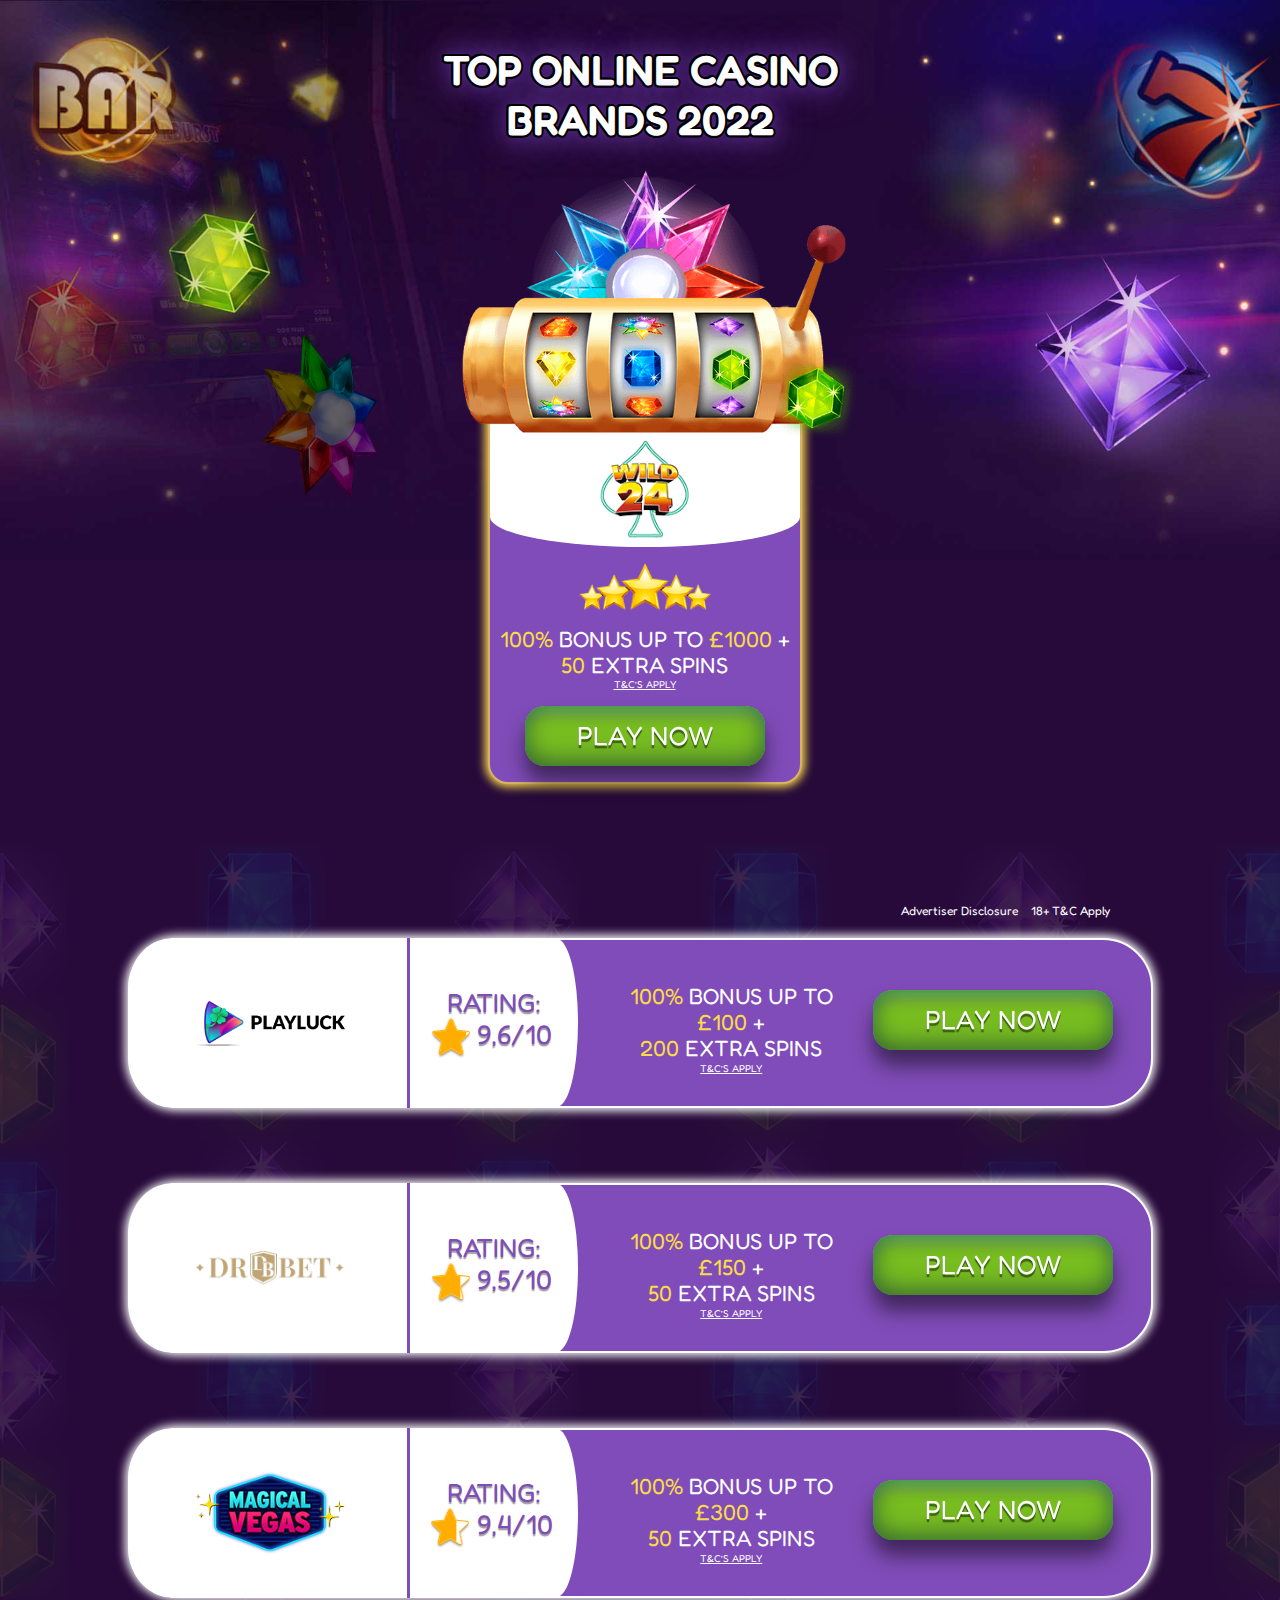
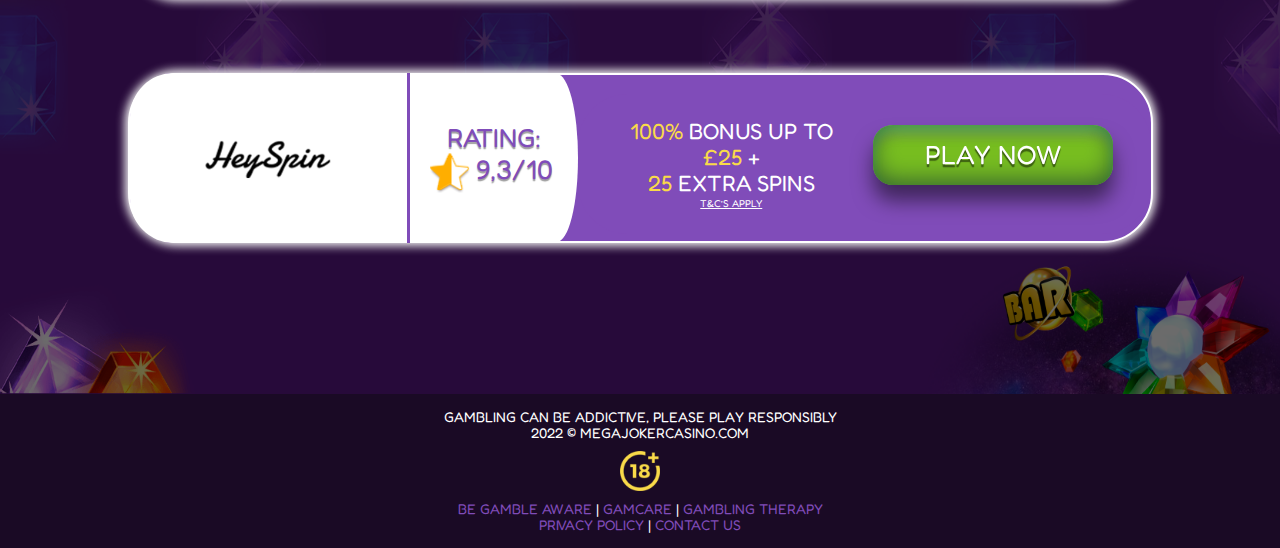
==== commit 0c33d4c5: "uk" ====
--- a/index.html
+++ b/index.html
@@ -71,7 +71,11 @@
           <a href="#raiting" style="margin: 0 10px 0 0" data-modal-open3>Advertiser Disclosure</a>
           <a href="#raiting" data-modal-open2>18+ T&C Apply</a>
         </div> 
+
+<!-- START OF THE BRANDS LIST-->
             <ul class="raiting__list">
+
+<!--  START OF BRAND #2 IN RATING LIST -->
           <li>
               <div class="raiting__box">
                 <div class="raiting__box-1">
@@ -98,18 +102,21 @@
                     <p class="title__hero-margin"><span class="accent-color">100%</span>  bonus up to <span class="accent-color">£100</span>
                     +<br><span class="accent-color">200</span> extra spins
                     <a target="_blank" class="tc-tooltip desktop-tooltip" 
-                    href="https://www.casoola.com/en-gb/termsandconditions/generalbonus?btag=666719_F3D387E0457442E8969E5E7203C170C8&var=Tsc_Casoola_UK">T&C’s apply</a>
+                    href="https://adv2click.com/R5v7nH8X?utm_term=&external_id=&utm_campaign=&utm_match=&gclid=&accid=">T&C’s apply</a>
                             <span target="_balnk" class="tc-tooltip mobile-tooltip tc-tooltip-1">T&C’s apply</span>
                             <span class="tooltip-content tooltip-content-1">18+. Min. deposit: £20. New Players Only. Offer valid for 24 hours. Spins expire after 24 hours. Welcome package split over 4 deposits. Wagering requirement: 35 x Bonus Amount. Terms and Conditions Apply. Gambling can be addictive please play responsibly. 
                             </span>
                     </p>
-                    <a href="https://www.genesiscasino.com/en-gb?btag=666719_740C3E4E4350434381FC0822DF5C36F1&var=Tsc_Genesis_UK" target="_blank">
+                    <a href="https://adv2click.com/cbZzXRKP?utm_term=&external_id=&utm_campaign=&utm_match=&gclid=&accid=" target="_blank">
                     <button class="button__hero hvr-grow" type="button">Play now</button>
                     </a>
                 </div> 
                 </div>
         </li>
-
+<!--  END OF BRAND #2 IN RATING LIST -->
+
+
+<!--  START OF BRAND #3 IN RATING LIST -->
     <li>
         <div class="raiting__box">
             <div class="raiting__box-1">
@@ -134,26 +141,29 @@
                 </ul>
             </div>
             <div class="raiting__content">
-                <p class="title__hero-margin"><span class="accent-color">100%</span>  bonus up to <span class="accent-color">£100</span>
-                    +<br><span class="accent-color">200</span> extra spins
+                <p class="title__hero-margin"><span class="accent-color">100%</span>  bonus up to <span class="accent-color">£150</span>
+                    +<br><span class="accent-color">50</span> extra spins
                 <a target="_blank" class="tc-tooltip desktop-tooltip" 
-                    href="https://www.casoola.com/en-gb/termsandconditions/generalbonus?btag=666719_F3D387E0457442E8969E5E7203C170C8&var=Tsc_Casoola_UK">T&C’s apply</a>
+                    href="https://adv2click.com/tWzjcQWV?utm_term=&external_id=&utm_campaign=&utm_match=&gclid=&accid=">T&C’s apply</a>
                             <span target="_balnk" class="tc-tooltip mobile-tooltip tc-tooltip-1">T&C’s apply</span>
-                            <span class="tooltip-content tooltip-content-1">18+ Full T&Cs Apply. New UK players Only. £10 min deposit. £5 max bet using bonus. 40x wagering applies. 
-                                Bonus valid for 14 days. 20 Spins will be credited instantly upon qualifying deposit + then 20 per day for 9 days on pre-selected games.
-                                 Free Spins valid for 72 hours from credit. Max Free Spins winnings £100. Ewallets excluded. - www.begambleaware.org</span></p>
-                <a href="">
-                    <a href="https://casinolab.tracking-genesisaffiliates.com/redirect.aspx?pid=232867&bid=8851&var=Tsc_Lab_UK" target="_blank">
+                            <span class="tooltip-content tooltip-content-1">18+. Min. deposit: £20. 
+                                New Players Only. Offer valid for 24 hours. Spins expire after 24 hours. Welcome package split over 4 deposits. 
+                                Wagering requirement: 35 x Bonus Amount. Terms and Conditions Apply. 
+                                Gambling can be addictive please play responsibly.</span></p>
+                    <a href="https://adv2click.com/tWzjcQWV?utm_term=&external_id=&utm_campaign=&utm_match=&gclid=&accid=" target="_blank">
                 <button class="button__hero hvr-grow" type="button">Play now</button></a>
             </div>
         </div>
     </li>
-
+<!--  END OF BRAND #3 IN RATING LIST -->
+
+
+<!--  START OF BRAND #4 IN RATING LIST -->
     <li>
         <div class="raiting__box">
             <div class="raiting__box-1">
-                <img srcset="./images/logoP.png 1x, ./images/logoP.png 2x" 
-                src="./images/logoP.png" alt="Logo1"
+                <img srcset="./images/magical-vegas.png 1x, ./images/magical-vegas.png 2x" 
+                src="./images/lmagical-vegas.png" alt="Logo1"
                     class="icon__raiting">
             </div>
     
@@ -172,20 +182,23 @@
                 </ul>
             </div>
             <div class="raiting__content">
-                <p class="title__hero-margin"><span class="accent-color">100%</span>  bonus up to <span class="accent-color">£100</span>
-                    +<br><span class="accent-color">200</span> extra spins
+                <p class="title__hero-margin"><span class="accent-color">100%</span>  bonus up to <span class="accent-color">£300</span>
+                    +<br><span class="accent-color">50</span> extra spins
                 <a target="_blank" class="tc-tooltip desktop-tooltip" 
-                    href="https://www.casoola.com/en-gb/termsandconditions/generalbonus?btag=666719_F3D387E0457442E8969E5E7203C170C8&var=Tsc_Casoola_UK">T&C’s apply</a>
+                    href="https://adv2click.com/cXYs7xL2?utm_term=&external_id=&utm_campaign=&utm_match=&gclid=&accid=">T&C’s apply</a>
                             <span target="_balnk" class="tc-tooltip mobile-tooltip tc-tooltip-1">T&C’s apply</span>
-                            <span class="tooltip-content tooltip-content-1">18+ Full T&Cs Apply. New UK players Only. £10 min deposit. £5 max bet using bonus. 40x wagering applies. 
-                                Bonus valid for 14 days. 20 Spins will be credited instantly upon qualifying deposit + then 20 per day for 9 days on pre-selected games.
-                                 Free Spins valid for 72 hours from credit. Max Free Spins winnings £100. Ewallets excluded. - www.begambleaware.org</span></p>
-                <a href="https://m.playluck.com/Redirect.aspx?mid=1&sid=739&cid=Tsc_Luck_UK&pid=&affid=329" target="_blank">
+                            <span class="tooltip-content tooltip-content-1">18+. Minimum deposit £20. Wagering requirement apply 35x. 
+                                Offer valid for 24 hours. New players only, Terms and Conditions apply
+                  </span></p>
+                <a href="https://adv2click.com/cXYs7xL2?utm_term=&external_id=&utm_campaign=&utm_match=&gclid=&accid=" target="_blank">
                 <button class="button__hero hvr-grow" type="button">Play now</button></a>
             </div>
         </div>
     </li>
-
+<!--  END OF BRAND #4 IN RATING LIST -->
+
+
+<!--  START OF BRAND #5 IN RATING LIST -->
     <li>
         <div class="raiting__box">
             <div class="raiting__box-1">
@@ -209,20 +222,25 @@
                 </ul>
             </div>
             <div class="raiting__content">
-               <p class="title__hero-margin"><span class="accent-color">100%</span>  bonus up to <span class="accent-color">£100</span>
-                    +<br><span class="accent-color">200</span> extra spins
+               <p class="title__hero-margin"><span class="accent-color">100%</span>  bonus up to <span class="accent-color">£25</span>
+                    +<br><span class="accent-color">25</span> extra spins
                 <a target="_blank" class="tc-tooltip desktop-tooltip" 
-                    href="https://www.casoola.com/en-gb/termsandconditions/generalbonus?btag=666719_F3D387E0457442E8969E5E7203C170C8&var=Tsc_Casoola_UK">T&C’s apply</a>
+                    href="https://adv2click.com/LNDbXsbN?utm_term=&external_id=&utm_campaign=&utm_match=&gclid=&accid=">T&C’s apply</a>
                             <span target="_balnk" class="tc-tooltip mobile-tooltip tc-tooltip-1">T&C’s apply</span>
-                            <span class="tooltip-content tooltip-content-1">18+ Full T&Cs Apply. New UK players Only. £10 min deposit. £5 max bet using bonus. 40x wagering applies. 
-                                Bonus valid for 14 days. 20 Spins will be credited instantly upon qualifying deposit + then 20 per day for 9 days on pre-selected games.
-                                 Free Spins valid for 72 hours from credit. Max Free Spins winnings £100. Ewallets excluded. - www.begambleaware.org</span></p>
-                <a href="https://track.chillipartners.com/visit/?bta=36117&nci=5346&afp=Tsc_Hey_UK" target="_blank">
+                            <span class="tooltip-content tooltip-content-1">18+. Minimum deposit £20. Wagering requirement apply 35x. 
+                                Offer valid for 24 hours. New players only, Terms and Conditions apply
+                  </span></p>
+                <a href="https://adv2click.com/LNDbXsbN?utm_term=&external_id=&utm_campaign=&utm_match=&gclid=&accid=" target="_blank">
                 <button class="button__hero hvr-grow" type="button">Play now</button></a>
             </div>
         </div>
     </li>
+<!--  END OF BRAND #5 IN RATING LIST -->
+
         </ul>
+
+<!-- END OF THE BRANDS LIST-->        
+
     </div>
     </section>
 
--- a/css/main.min.css
+++ b/css/main.min.css
@@ -1 +1,2 @@
-/*! modern-normalize v1.1.0 | MIT License | https://github.com/sindresorhus/modern-normalize */*,::before,::after{box-sizing:border-box}html{line-height:1.15;-webkit-text-size-adjust:100%;-moz-tab-size:4;tab-size:4}body{margin:0;font-family:system-ui,-apple-system,"Segoe UI",Roboto,Helvetica,Arial,sans-serif,"Apple Color Emoji","Segoe UI Emoji"}hr{height:0;color:inherit}abbr[title]{text-decoration:underline dotted}b,strong{font-weight:bolder}code,kbd,samp,pre{font-family:ui-monospace,SFMono-Regular,Consolas,"Liberation Mono",Menlo,monospace;font-size:1em}small{font-size:80%}sub,sup{font-size:75%;line-height:0;position:relative;vertical-align:baseline}sub{bottom:-0.25em}sup{top:-0.5em}table{text-indent:0;border-color:inherit}button,input,optgroup,select,textarea{font-family:inherit;font-size:100%;line-height:1.15;margin:0}button,select{text-transform:none}button,[type=button],[type=reset],[type=submit]{-webkit-appearance:button}::-moz-focus-inner{border-style:none;padding:0}:-moz-focusring{outline:1px dotted ButtonText}:-moz-ui-invalid{box-shadow:none}legend{padding:0}progress{vertical-align:baseline}::-webkit-inner-spin-button,::-webkit-outer-spin-button{height:auto}[type=search]{-webkit-appearance:textfield;outline-offset:-2px}::-webkit-search-decoration{-webkit-appearance:none}::-webkit-file-upload-button{-webkit-appearance:button;font:inherit}summary{display:list-item}:root{--current-font: Fredoka One, sans-serif;--main-title-color: #ffffff;--second-title-color: #212121;--first-text-color: #757575;--second-text-color: rgba(255, 255, 255, 0.6);--third-text-color: #000000;--accent-color: #9927b5;--btn-accent-color: #9927b5;--main-site-section: #2f303a;--thumb-background-color: #f5f4fa;--line-color: #ececec;--border-color: #eeeeee;--current-placeholder-color: rgba(117, 117, 117, 0.5);--social-background-color: rgba(255, 255, 255, 0.1);--social-link-color: #AFB1B8;--overlay-color: rgba(0, 0, 0, 0.2);--duration: 250ms;--function: cubic-bezier(0.4, 0, 0.2, 1);--about-text-bgc: rgba(47, 48, 58, 0.8);--overlay-card-color: rgba(33, 150, 243, 0.9)}p,h1,h2,h3,h4,h5,h6{margin:0}ul{padding:0}li{list-style:none}.lists{list-style:none;list-style-type:none}img{display:block;height:auto}a{color:#fff;cursor:pointer}::-webkit-scrollbar{width:0}body{font-family:Fredoka One,sans-serif;color:#270a3a;background-color:#fff}body{font-family:Fredoka One,sans-serif;color:#fff;background-color:#270a3a}.container{min-width:200px;margin:0 auto}.hero .container{max-width:360px;padding:0;text-align:center}@media screen and (min-width: 1200px){.hero .container{max-width:696px}}@media screen and (min-width: 480px){.container{width:390px}}@media screen and (min-width: 768px){.container{width:768px}}@media screen and (min-width: 1200px){.container{width:1200px}}.section{padding:60px 0}.section.hero{padding:0}.button__hero{border:none;cursor:pointer;border-radius:20px;background-color:#78be20;box-shadow:inset 0px 5px 0px 0px rgba(0,0,0,.1);font-size:26.285px;font-family:Fredoka One;color:#fff;text-transform:uppercase;line-height:1.2;text-align:center;text-shadow:0px 3px .99px rgba(0,0,0,.49);transition:color .3s ease,background-color .3s ease,border-color .3s ease;width:210px;height:60px;border-color:#6d8c18;border-radius:20px;box-shadow:0 1rem 1.25rem 0 rgba(0,0,0,.5),0 -0.25rem 1.5rem #325d30 inset,0 .75rem .5rem rgba(114,133,114,.4) inset,0 .25rem .5rem 0 #53f35b inset}@media screen and (min-width: 768px){.button__hero{border:none;cursor:pointer;border-radius:20px;background-color:#78be20;box-shadow:0px 5px 0px 0px rgba(0,0,0,.1);font-size:26.285px;font-family:Fredoka One;color:#fff;text-transform:uppercase;line-height:1.2;text-align:center;text-shadow:0px 3px .99px rgba(0,0,0,.49);transition-duration:var(--duration);transition-timing-function:var(--function);width:220px;height:60px;border-color:#6d8c18;border-radius:20px;box-shadow:0 1rem 1.25rem 0 rgba(0,0,0,.5),0 -0.25rem 1.5rem #325d30 inset,0 .75rem .5rem rgba(114,133,114,.4) inset,0 .25rem .5rem 0 #53f35b inset}}@media screen and (min-width: 1200px){.button__hero{border:none;cursor:pointer;border-radius:20px;background-color:#78be20;box-shadow:0px 5px 0px 0px rgba(0,0,0,.1);font-size:26.285px;font-family:Fredoka One;color:#fff;text-transform:uppercase;line-height:1.2;text-align:center;text-shadow:0px 3px .99px rgba(0,0,0,.49);transition:color .3s ease,background-color .3s ease,border-color .3s ease;width:240px;height:60px;margin-bottom:18px;border-color:#6d8c18;border-radius:20px;box-shadow:0 1rem 1.25rem 0 rgba(0,0,0,.5),0 -0.25rem 1.5rem #325d30 inset,0 .75rem .5rem rgba(114,133,114,.4) inset,0 .25rem .5rem 0 #53f35b inset}}@media screen and (min-width: 1900px){.button__hero{border:none;cursor:pointer;border-radius:20px;background-color:#78be20;box-shadow:0px 5px 0px 0px rgba(0,0,0,.1);font-size:26.285px;font-family:Fredoka One;color:#fff;text-transform:uppercase;line-height:1.2;text-align:center;text-shadow:0px 3px .99px rgba(0,0,0,.49);width:266px;height:60px;border-color:#6d8c18;border-radius:20px;box-shadow:0 1rem 1.25rem 0 rgba(0,0,0,.5),0 -0.25rem 1.5rem #325d30 inset,0 .75rem .5rem rgba(114,133,114,.4) inset,0 .25rem .5rem 0 #53f35b inset}}.button__hero:hover{transform:perspective(1px) translateZ(0)}.button__hero:focus{color:#fff}.hvr-grow{display:inline-block;vertical-align:middle;transform:translateZ(0);backface-visibility:hidden;-moz-osx-font-smoothing:grayscale;transition-duration:.3s;transition-property:transform}.hvr-grow:hover,.hvr-grow:focus,.hvr-grow:active{transform:scale(1.1)}.button__modal{display:flex;justify-content:center;align-items:center;position:absolute;top:8px;right:8px;min-height:30px;min-width:30px;padding:0;background-color:#fff;color:#000;border-radius:50%;border:1px solid rgba(0,0,0,.1);cursor:pointer;transition-property:color;transition-duration:250ms;transition-timing-function:cubic-bezier(0.4, 0, 0.2, 1)}.button__modal4{display:flex;justify-content:center;align-items:center;position:absolute;top:11px;right:11px;min-height:30px;min-width:30px;padding:0;background-color:#fff;color:#000;border-radius:50%;border:1px solid rgba(0,0,0,.1);cursor:pointer;transition-property:color;transition-duration:250ms;transition-timing-function:cubic-bezier(0.4, 0, 0.2, 1)}.button__modal4:focus,.button__modal4:hover{color:brown}.button__modal5{display:flex;justify-content:center;align-items:center;position:absolute;top:11px;right:11px;min-height:30px;min-width:30px;padding:0;background-color:#fff;color:#000;border-radius:50%;border:1px solid rgba(0,0,0,.1);cursor:pointer;transition-property:color;transition-duration:250ms;transition-timing-function:cubic-bezier(0.4, 0, 0.2, 1)}.button__modal5:focus,.button__modal5:hover{color:brown}.icon__raiting{width:160px;height:80px}.icon__footer-age{width:44px;height:44px;margin:10px auto}@media screen and (min-width: 1200px){.icon__footer-age{width:40px;height:40px;margin-right:auto;padding:0px}}.icon__close4{fill:currentColor;width:18px;height:18px}.modal__input:focus+.icon__modal-img{fill:var(--accent-color)}.icon__modal-img{width:18px;height:18px;background-color:rgba(0,0,0,0);position:absolute;top:0;left:0;transform:translate(12px, 28px);color:#000;transition-property:fill;transition-duration:250ms;transition-timing-function:cubic-bezier(0.4, 0, 0.2, 1)}.icon__check{width:16px;height:15px;fill:currentColor}.icon__client{width:106px;height:60px;fill:currentColor}.icon__mob-menu{width:40px;height:40px;fill:currentColor;transition:color 250ms cubic-bezier(0.4, 0, 0.2, 1)}.icon__mail{width:14px;height:10px}@media screen and (min-width: 1200px){.icon__mail{width:16px;height:12px}}.icon__tel{width:10px;height:14px}@media screen and (min-width: 1200px){.icon__tel{width:10px;height:16px}}.icon__menu-close{width:40px;height:40px;fill:currentColor;transition:color 250ms cubic-bezier(0.4, 0, 0.2, 1)}.icon__close5{fill:currentColor;width:18px;height:18px}.modal__backdrop{position:fixed;top:0;left:0;z-index:101;height:100%;width:100%;background-color:rgba(0,0,0,.62);opacity:1;visibility:visible;transition-property:opacity,visibility;transition-duration:250ms;transition-timing-function:cubic-bezier(0.4, 0, 0.2, 1)}.modal__backdrop.is-hidden{visibility:hidden;opacity:0;pointer-events:none}.modal__backdrop.is-hidden>.modal{opacity:0;transform:translate(-50%, -50%) scale(2.9)}.modal{position:absolute;top:50%;left:50%;text-align:center;transform:translate(-50%, -50%) scale(1);width:90%;height:auto;padding:15px 15px 0px 15px;background-color:var(--main-title-color);opacity:1;border-radius:6px;-webkit-box-shadow:0px 1px 3px rgba(0,0,0,.12),0px 1px 1px rgba(0,0,0,.14),0px 2px 1px rgba(0,0,0,.2);box-shadow:0px 1px 3px rgba(0,0,0,.12),0px 1px 1px rgba(0,0,0,.14),0px 2px 1px rgba(0,0,0,.2);transition-property:opacity,transform;transition-duration:var(--duration);transition-timing-function:var(--function)}@media screen and (min-width: 480px){.modal{width:354px}}@media screen and (min-width: 1200px){.modal{width:528px}}.modal__heading{margin-top:0;margin-top:5px;margin-bottom:10px;font-weight:400;font-size:12px;line-height:1.5;text-align:center;letter-spacing:.03em;color:#fff}.modal__heading2{display:flex;justify-content:center;margin-top:0;margin-top:5px;margin-bottom:10px;font-weight:400;font-size:12px;line-height:1.5;text-align:center;letter-spacing:.03em;color:#000}.modal__form{position:relative;display:block;text-align:left;margin-bottom:10px;color:#212121}.modal__thumb{display:flex;align-items:center;-webkit-box-align:center;justify-content:center;margin-bottom:10px;text-align:center;cursor:pointer}.modal__thumb:last-of-type{display:flex;align-items:center;-webkit-box-align:center;justify-content:center;margin-bottom:20px;text-align:center;cursor:pointer}.modal__thumb:last-of-type:hover>.modal-check{border:2px solid #2196f3}.modal__thumb:last-of-type:hover>.modal__check,.modal__thumb:last-of-type:focus-within>.modal__check{border:2px solid #2196f3}.modal__checkbox-input:checked+.modal-check{border:2px solid rgba(0,0,0,0);background-color:#2196f3}.modal__label{display:block;margin-bottom:4px;font-size:12px;line-height:1.17;letter-spacing:.01em;color:#000}.modal__input5{display:block;width:100%;height:40px;border:1px solid rgba(33,33,33,.2);border-radius:4px;padding-left:42px;transition-property:border;transition-duration:250ms;transition-timing-function:cubic-bezier(0.4, 0, 0.2, 1)}.modal__input5:focus{border-color:#9927b5}.modal__input5::placeholder{color:#2d2d2d}.modal__input5:focus+.icon__modal-img{fill:var(--accent-color)}.modal__thumb-textarea{margin-bottom:10px}@media screen and (min-width: 480px){.modal__thumb-textarea{margin-bottom:20px}}.modal__area{display:block;width:100%;height:120px;resize:none;margin:0;padding:12px 16px;font-size:12px;line-height:1.17;letter-spacing:.01em;color:#9927b5;border:1px solid rgba(33,33,33,.2);box-sizing:border-box;border-radius:4px;transition-property:border-color;transition-duration:250ms;transition-timing-function:cubic-bezier(0.4, 0, 0.2, 1)}.modal__area:focus{border-color:#9927b5}.modal__area::placeholder{color:rgba(170,169,169,.987);font-weight:200}.modal__checkbox{text-align:center}.modal-check{margin-right:7px;border:2px solid #212121;border-radius:4px;background-color:#fff;transition-property:background-color,border;transition-timing-function:cubic-bezier(0.4, 0, 0.2, 1)}.modal__policy{font-size:7px;line-height:1.5;letter-spacing:.03em;color:var(--first-text-color);display:flex;justify-content:center;align-items:center;margin-bottom:15px}@media screen and (min-width: 480px){.modal__policy{font-size:12px;line-height:1.71;padding-bottom:30px}}@media screen and (min-width: 1200px){.modal__policy{font-size:14px}}.modal__check span:hover,.modal__checkbox-input:focus+.modal__policy span{border:2px solid #000}.modal__checkbox-input:checked+.modal__policy span{background-color:var(--accent-color);border:0}.modal__checkbox-input:checked+.modal__policy .icon-check{fill:var(--main-title-color)}.modal__link{color:var(--accent-color);text-decoration-skip-ink:none}.modal-button{text-align:center}.modal-button__btn{display:flex;margin-right:auto;margin-left:auto;margin-top:50px;align-items:center;justify-content:center;padding:10px 29px;height:50px;color:#fff;background-color:#9927b5;font-weight:200;line-height:1.87;letter-spacing:.06em;box-shadow:0px 4px 4px rgba(0,0,0,.15);border:0;border-radius:50px;color:#fff;cursor:pointer}@media screen and (min-width: 1200px){.modal-button__btn{-ms-flex-item-align:end;align-self:flex-end}}.modal__hero-text{padding:10px;color:#000;font-size:12px;width:100%}.modal__link-btn{display:block;margin:5px}.modal__close{margin-bottom:5px;text-transform:uppercase;color:brown}.modal__backdrop2{position:fixed;top:0;left:0;z-index:101;height:100%;width:100%;background-color:rgba(0,0,0,.62);opacity:1;visibility:visible;transition-property:opacity,visibility;transition-duration:250ms;transition-timing-function:cubic-bezier(0.4, 0, 0.2, 1)}.modal__backdrop2.is-hidden2{visibility:hidden;opacity:0;pointer-events:none}.modal__backdrop2.is-hidden2>.modal2{opacity:0;transform:translate(-50%, -50%) scale(2.9)}.modal2{position:absolute;top:50%;left:50%;text-align:center;transform:translate(-50%, -50%) scale(1);width:90%;height:auto;padding:15px 15px 0px 15px;background-color:var(--main-title-color);opacity:1;border-radius:6px;-webkit-box-shadow:0px 1px 3px rgba(0,0,0,.12),0px 1px 1px rgba(0,0,0,.14),0px 2px 1px rgba(0,0,0,.2);box-shadow:0px 1px 3px rgba(0,0,0,.12),0px 1px 1px rgba(0,0,0,.14),0px 2px 1px rgba(0,0,0,.2);transition-property:opacity,transform;transition-duration:var(--duration);transition-timing-function:var(--function)}@media screen and (min-width: 480px){.modal2{width:354px}}@media screen and (min-width: 1200px){.modal2{width:528px}}.modal__close2{margin-bottom:14px;text-transform:uppercase;display:inline-block;color:brown;margin-top:11px}.modal__backdrop3{position:fixed;top:0;left:0;z-index:101;height:100%;width:100%;background-color:rgba(0,0,0,.62);opacity:1;visibility:visible;transition-property:opacity,visibility;transition-duration:250ms;transition-timing-function:cubic-bezier(0.4, 0, 0.2, 1)}.modal__backdrop3.is-hidden3{visibility:hidden;opacity:0;pointer-events:none}.modal__backdrop3.is-hidden3>.modal3{opacity:0;transform:translate(-50%, -50%) scale(2.9)}.modal3{position:absolute;top:50%;left:50%;text-align:center;transform:translate(-50%, -50%) scale(1);width:90%;height:auto;padding:15px 15px 0px 15px;background-color:var(--main-title-color);opacity:1;border-radius:6px;-webkit-box-shadow:0px 1px 3px rgba(0,0,0,.12),0px 1px 1px rgba(0,0,0,.14),0px 2px 1px rgba(0,0,0,.2);box-shadow:0px 1px 3px rgba(0,0,0,.12),0px 1px 1px rgba(0,0,0,.14),0px 2px 1px rgba(0,0,0,.2);transition-property:opacity,transform;transition-duration:var(--duration);transition-timing-function:var(--function)}@media screen and (min-width: 480px){.modal3{width:354px}}@media screen and (min-width: 1200px){.modal3{width:528px}}.modal__close3{margin-bottom:10px;text-transform:uppercase;display:block;color:brown;margin-top:20px}.modal__backdrop4{position:fixed;top:0;left:0;z-index:101;height:100%;width:100%;background-color:rgba(0,0,0,.62);opacity:1;visibility:visible;transition-property:opacity,visibility;transition-duration:250ms;transition-timing-function:cubic-bezier(0.4, 0, 0.2, 1)}.modal__backdrop4.is-hidden4{visibility:hidden;opacity:0;pointer-events:none}.modal__backdrop4.is-hidden4>.modal4{opacity:0;transform:translate(-50%, -50%) scale(2.9)}.modal4{position:absolute;top:50%;left:50%;text-align:center;transform:translate(-50%, -50%) scale(1);width:90%;height:auto;padding:15px 15px 0px 15px;background-color:var(--main-title-color);opacity:1;border-radius:6px;-webkit-box-shadow:0px 1px 3px rgba(0,0,0,.12),0px 1px 1px rgba(0,0,0,.14),0px 2px 1px rgba(0,0,0,.2);box-shadow:0px 1px 3px rgba(0,0,0,.12),0px 1px 1px rgba(0,0,0,.14),0px 2px 1px rgba(0,0,0,.2);transition-property:opacity,transform;transition-duration:var(--duration);transition-timing-function:var(--function)}@media screen and (min-width: 480px){.modal4{width:354px}}@media screen and (min-width: 1200px){.modal4{width:528px}}.modal__close4{margin-bottom:10px;text-transform:uppercase;display:block;color:brown;margin-top:20px}.modal__p{display:block;margin-block-start:1em;margin-block-end:1em;margin-inline-start:0px;margin-inline-end:0px}.modal__ul{display:block;list-style-type:disc;margin-block-start:1em;margin-block-end:1em;margin-inline-start:0px;margin-inline-end:0px;padding-inline-start:40px}.modal__backdrop5{position:fixed;top:0;left:0;z-index:101;height:100%;width:100%;background-color:rgba(0,0,0,.62);opacity:1;visibility:visible;transition-property:opacity,visibility;transition-duration:250ms;transition-timing-function:cubic-bezier(0.4, 0, 0.2, 1)}.modal__backdrop5.is-hidden5{visibility:hidden;opacity:0;pointer-events:none}.modal__backdrop5.is-hidden5>.modal5{opacity:0;transform:translate(-50%, -50%) scale(2.9)}.modal5{position:absolute;top:50%;left:50%;text-align:center;transform:translate(-50%, -50%) scale(1);width:90%;height:auto;padding:40px;background-color:var(--main-title-color);opacity:1;border-radius:6px;-webkit-box-shadow:0px 1px 3px rgba(0,0,0,.12),0px 1px 1px rgba(0,0,0,.14),0px 2px 1px rgba(0,0,0,.2);box-shadow:0px 1px 3px rgba(0,0,0,.12),0px 1px 1px rgba(0,0,0,.14),0px 2px 1px rgba(0,0,0,.2);transition-property:opacity,transform;transition-duration:var(--duration);transition-timing-function:var(--function)}@media screen and (min-width: 480px){.modal5{width:354px}}@media screen and (min-width: 1200px){.modal5{width:528px}}.modal__close5{margin-bottom:10px;text-transform:uppercase;display:block;color:brown;margin-top:20px}.modal__heading5{margin-top:0;margin-bottom:12px;font-weight:500;font-size:18px;line-height:1.5;text-align:center;letter-spacing:.03em;color:#212121;padding:20px}.modal__form5{position:relative;display:block;text-align:left;margin-bottom:10px;color:#212121}.modal__thumb5{position:relative;display:block;text-align:left;margin-bottom:10px;color:#212121}.overlay__text{display:none;position:absolute;bottom:0;left:0;overflow:auto;background-color:rgba(255,255,255,.9);color:#fff;padding:20px 24px;font-weight:400;font-size:14px;line-height:1.56em;letter-spacing:.03em;transform:translatey(101%);transition-property:transform;transition-duration:250ms;transition-timing-function:cubic-bezier(0.4, 0, 0.2, 1)}.link__hero:hover .overlay__text{display:block}.herobox__aside{position:relative;overflow:hidden}.header{background-image:url(../images/Header.png);background-size:100% auto;background-repeat:no-repeat;height:887px;max-width:100vw}@media screen and (min-width: 480px){.header{max-width:100vw;background-size:100% auto;background-repeat:no-repeat}}@media screen and (min-width: 768px){.header{max-width:100vw}}@media screen and (min-width: 1200px){.header{max-width:100vw;max-width:1920px;min-height:850px;height:100%}}@media screen and (min-width: 1600px){.header{max-width:100vw}}.header__container{display:flex;justify-content:center;align-items:center}.header__title{margin-top:40px;font-size:28px;font-family:"Fredoka One";font-weight:600;color:#fff;text-transform:uppercase;line-height:1.2;text-align:center;text-shadow:#000 2px 0px 0px,#000 1.75517px .958851px 0px,#000 1.0806px 1.68294px 0px,#000 .141474px 1.99499px 0px,#000 -0.832294px 1.81859px 0px,#000 -1.60229px 1.19694px 0px,#000 -1.97998px .28224px 0px,#000 -1.87291px -0.701566px 0px,#000 -1.30729px -1.5136px 0px,#000 -0.421592px -1.95506px 0px,#000 .567324px -1.91785px 0px,#000 1.41734px -1.41108px 0px,#000 1.92034px -0.558831px 0px,0 0 10px #4c2781,0 0 20px #4c2284,0 0 30px #5b2e8d,0 0 40px rgba(205,171,224,.5098039216)}@media screen and (min-width: 768px){.header__title{margin-top:50px;font-size:35px}}@media screen and (min-width: 1200px){.header__title{margin-top:45px;font-size:42px;font-family:"Fredoka One";font-weight:600;color:#fff;text-transform:uppercase;line-height:1.2;text-align:center;text-shadow:#000 2px 0px 0px,#000 1.75517px .958851px 0px,#000 1.0806px 1.68294px 0px,#000 .141474px 1.99499px 0px,#000 -0.832294px 1.81859px 0px,#000 -1.60229px 1.19694px 0px,#000 -1.97998px .28224px 0px,#000 -1.87291px -0.701566px 0px,#000 -1.30729px -1.5136px 0px,#000 -0.421592px -1.95506px 0px,#000 .567324px -1.91785px 0px,#000 1.41734px -1.41108px 0px,#000 1.92034px -0.558831px 0px,0 0 10px #4c2781,0 0 20px #4c2284,0 0 30px #5b2e8d,0 0 40px rgba(205,171,224,.5098039216)}}@media screen and (min-width: 1600px){.header__title{font-size:42px;margin-top:73px}}.hero{display:flex;align-items:center;background:#270a3a;height:530px;margin:0 auto;background-repeat:no-repeat;background-size:cover}@media screen and (min-width: 768px){.hero{width:100%;max-width:100vw}}@media screen and (min-width: 1200px){.hero{max-width:100vw;display:flex;align-items:center;background:#270a3a;height:0px}}.hero__block{display:flex;position:relative;flex-direction:column;align-items:center}.hero__slotsstar{position:absolute;height:248px;width:357px;top:-1016px;margin-left:33px}@media screen and (min-width: 768px){.hero__slotsstar{height:260px;width:358px;top:-970px;margin-left:30px}}@media screen and (min-width: 1200px){.hero__slotsstar{position:absolute;height:269px;width:396px;top:-680px;margin-left:39px}}@media screen and (min-width: 1600px){.hero__slotsstar{position:absolute;height:269px;width:396px;top:-625px;margin-left:39px}}.hero__slots{padding-top:24px;background-color:#fff;margin:0px auto;height:150px;width:460px;border-radius:0 0 50% 50%/0 0 30px 30px;width:295px}@media screen and (min-width: 768px){.hero__slots{padding-top:49px;background-color:#fff;margin:0px auto;height:145px;width:460px;border-radius:0 0 50% 50%/0 0 30px 30px;width:295px}}@media screen and (min-width: 1200px){.hero__slots{padding-top:97px;background-color:#fff;margin:0px auto;height:215px;width:310px;border-radius:0 0 50% 50%/0 0 30px 30px}}.hero__logo{display:block;margin:0 auto;width:110px;height:110px}@media screen and (min-width: 1200px){.hero__logo{width:110px;height:110px}}.hero__5stars{display:block;margin:0 auto;width:132px;height:42px}@media screen and (min-width: 1200px){.hero__5stars{display:block;margin:0 auto;width:132px;height:47px}}.title__hero{font-size:22px;font-family:Fredoka One;color:#fff;text-transform:uppercase;line-height:1.2;text-align:center}@media screen and (min-width: 768px){.title__hero{font-size:22px;font-family:Fredoka One;color:#fff;text-transform:uppercase;line-height:1.2;text-align:center}}@media screen and (min-width: 1200px){.title__hero{font-size:22px;font-family:Fredoka One;color:#fff;text-transform:uppercase;line-height:1.2;text-align:center}}.accent-color{color:#f9da49}.hero__box{background-color:#804cb9;border-radius:0 0 15% 15%;border:4px solid #d8b367;border-style:solid;border-width:2px;border-radius:20px;-webkit-box-shadow:0px 0px 10px 3px #f9da49;box-shadow:0px 0px 10px 3px #f9da49;margin-top:-794px;margin-left:3px}@media screen and (min-width: 768px){.hero__box{background-color:#804cb9;border-radius:0 0 15% 15%;border:4px solid #d8b367;border-style:solid;border-width:2px;border-radius:20px;-webkit-box-shadow:0px 0px 10px 3px #f9da49;box-shadow:0px 0px 10px 3px #f9da49;margin-top:-750px;margin-left:3px}}@media screen and (min-width: 1200px){.hero__box{background-color:#804cb9;border-radius:0 0 15% 15%;border:4px solid #d8b367;border-style:solid;border-width:2px;border-radius:20px;-webkit-box-shadow:0px 0px 10px 3px #f9da49;box-shadow:0px 0px 10px 3px #f9da49;margin-top:-520px;margin-left:9px}}@media screen and (min-width: 1600px){.hero__box{margin-top:-450px}}.hero__item{margin-bottom:5%}.link__hero{font-size:12px;position:relative;text-decoration:underline;color:#fff}.tc-tooltip{font-size:10px;text-decoration:underline;display:block;color:#fff;position:relative}.desktop-tooltip{display:none}.tooltip-content{display:none;background:#fff;padding:10px;position:absolute;margin:10px 0 0;color:#000;z-index:99;font-size:12px;left:0}.tc-tooltip:hover~.tooltip-content{display:block}.raiting__list{list-style:none}@media screen and (min-width: 768px){.raiting__list{display:flex;flex-wrap:wrap;flex-direction:column}}@media screen and (min-width: 1200px){.raiting__list{display:flex;flex-wrap:wrap;flex-direction:column;align-content:space-around}}@media screen and (min-width: 1600px){.raiting__list{margin-bottom:-70px}}.raiting__box{border:2px solid #fff;background-color:#804cb9;border-radius:50px;max-width:1199px;height:420px;margin-bottom:50px;display:flex;flex-direction:column;-webkit-box-shadow:0px 0px 10px 3px #f9f9f9;box-shadow:0px 0px 10px 3px #f9f9f9;align-items:center;width:390px}@media screen and (min-width: 768px){.raiting__box{border:2px solid #fff;background-color:#804cb9;border-radius:50px;max-width:1199px;height:205px;margin-bottom:50px;display:flex;flex-direction:row;-webkit-box-shadow:0px 0px 10px 3px #f9f9f9;box-shadow:0px 0px 10px 3px #f9f9f9;align-items:center}}@media screen and (min-width: 768px){.raiting__box{border:2px solid #fff;background-color:#804cb9;border-radius:50px;max-width:1199px;height:205px;margin-bottom:50px;display:flex;flex-direction:row;-webkit-box-shadow:0px 0px 10px 3px #f9f9f9;box-shadow:0px 0px 10px 3px #f9f9f9;align-items:center}}@media screen and (min-width: 768px){.raiting__box{width:768px;margin-bottom:75px;flex-direction:row}}@media screen and (min-width: 1200px){.raiting__box{width:1025px;flex-direction:row;height:170px}}.raiting{margin-top:-545px;background-repeat:repeat;background-size:cover;background-size:100% 100%;background-image:url(../images/Background-mob.png);background-position:center center;display:flex;align-items:center;justify-content:center}@media screen and (min-width: 768px){.raiting{margin-top:-460px;background-repeat:repeat;background-size:cover;background-size:100% 100%;background-image:url(../images/Background2.png);background-position:center center}}@media screen and (min-width: 1200px){.raiting{margin-top:-6px;background-repeat:no-repeat;background-size:cover;background-size:100% 100%;background-image:url(../images/Background2.png)}}@media screen and (min-width: 1600px){.raiting{margin-top:43px;background-repeat:no-repeat;background-size:cover;background-size:100% 100%;background-image:url(../images/Background2.png);background-position:center center}}.raiting__item{width:100%}.raiting__box-1{background-color:#fff;border-radius:44px 44px 0 0;width:100%;display:flex;justify-content:center;align-items:center}@media screen and (min-width: 768px){.raiting__box-1{border-radius:44px 0 0 44px;height:203px;width:285px;display:flex;justify-content:center;align-items:center;box-shadow:inset -3px 0 0 #804cb9;background-color:#fff}}@media screen and (min-width: 1200px){.raiting__box-1{border-radius:44px 0 0 44px;height:170px;width:500px;display:flex;justify-content:center;align-items:center;box-shadow:inset -3px 0 0 #804cb9;background-color:#fff}}.raiting__stars-box{display:flex;height:99px;width:100%;justify-content:center;align-items:center;background-color:#fff}@media screen and (min-width: 768px){.raiting__stars-box{display:flex;height:203px;width:300px;border-radius:0 15% 15% 0/0 100px 100px 0px;justify-content:center;align-items:center;background-color:#fff}}@media screen and (min-width: 1200px){.raiting__stars-box{display:flex;height:168px;width:300px;border-radius:0 15% 15% 0/0 100px 100px 0px;justify-content:center;align-items:center;background-color:#fff}}@media screen and (min-width: 1900px){.raiting__stars-box{display:flex;height:166px;width:350px;border-radius:0 15% 15% 0/0 100px 100px 0px;justify-content:center;align-items:center;background-color:#fff}}.raiting__stars{display:flex;flex-direction:column;align-items:center;list-style:none}.logo__starsRating{width:40px;height:40px;margin-left:-11px}.raiting__img-number{display:flex}@media screen and (min-width: 320px){.raiting__text{padding:0 10px;font-size:27px;font-family:Fredoka One;color:#804cb9;text-transform:uppercase;line-height:1.2;text-align:center;text-shadow:0px 2px .99px rgba(0,0,0,.38)}}@media screen and (min-width: 768px){.raiting__text{font-size:23px;font-family:Fredoka One;color:#804cb9;text-transform:uppercase;line-height:1.2;text-align:center;text-shadow:0px 2px .99px rgba(0,0,0,.38)}}@media screen and (min-width: 1200px){.raiting__text{font-size:26px;font-family:Fredoka One;color:#804cb9;text-transform:uppercase;line-height:1.2;text-align:center;text-shadow:0px 2px .99px rgba(0,0,0,.38)}}@media screen and (min-width: 1900px){.raiting__text{font-size:32px;font-family:Fredoka One;color:#804cb9;text-transform:uppercase;line-height:1.2;text-align:center;text-shadow:0px 2px .99px rgba(0,0,0,.38)}}@media screen and (min-width: 320px){.raiting__number{font-size:28px;font-family:Fredoka One;color:#804cb9;text-transform:uppercase;line-height:1.2;text-align:center;text-shadow:0px 2px .99px rgba(0,0,0,.38);margin-left:6%}}@media screen and (min-width: 768px){.raiting__number{font-size:23px;font-family:Fredoka One;color:#804cb9;text-transform:uppercase;line-height:1.2;text-align:center;text-shadow:0px 2px .99px rgba(0,0,0,.38);margin-left:6%}}@media screen and (min-width: 1200px){.raiting__number{font-size:27px;font-family:Fredoka One;color:#804cb9;text-transform:uppercase;line-height:1.2;text-align:center;text-shadow:0px 2px .99px rgba(0,0,0,.38);margin-left:6%}}@media screen and (min-width: 1900px){.raiting__number{font-size:32px;font-family:Fredoka One;color:#804cb9;text-transform:uppercase;line-height:1.2;text-align:center;text-shadow:0px 2px .99px rgba(0,0,0,.38);margin-left:6%}}.raiting__content{background-color:#804cb9;display:flex;flex-direction:row;align-items:center;flex-wrap:wrap;justify-content:center;border-radius:50px;width:-webkit-fill-available;margin-top:12px}@media screen and (min-width: 768px){.raiting__content{border-radius:50px;background-color:#804cb9;display:flex;flex-direction:row;align-items:center;flex-wrap:wrap;justify-content:center}}@media screen and (min-width: 1200px){.raiting__content{background-color:#804cb9;display:flex;flex-direction:row;align-items:center;flex-wrap:wrap;justify-content:center}}.title__hero-margin{font-size:20px;font-family:Fredoka One;color:#fff;text-transform:uppercase;line-height:1.2;text-align:center;margin-left:111px;margin-right:100px;margin-top:16px;margin-bottom:25px}@media screen and (min-width: 768px){.title__hero-margin{font-family:Fredoka One;color:#fff;text-transform:uppercase;line-height:1.2;text-align:center;margin-left:50px;margin-right:100px}}@media screen and (min-width: 1200px){.title__hero-margin{font-size:22px;font-family:Fredoka One;color:#fff;text-transform:uppercase;line-height:1.2;text-align:center;margin-left:10px;margin-right:36px;margin-top:24px;width:212px}}.raiting__tc-links{font-size:12px;position:relative;text-decoration:none;margin:0 0 20px 0;text-align:right;width:100%;color:#fff;padding-right:50px}@media screen and (min-width: 1200px){.raiting__tc-links{padding-right:130px}}.raiting__tc-links a{color:#fff;font-size:12px;text-decoration:none}.footer{background:#1a0a25;padding:15px 0;display:block}@media screen and (min-width: 768px){.footer{background:#1a0a25}}.footer a{text-decoration:none;color:#804cb9}.text-uppercase{text-transform:uppercase;font-size:1em}.footer__container{text-align:center;margin:0 auto;position:relative;padding:0 4%;font-size:14px}.footer__item{margin-top:9px}.footer__texts{font-size:12px;font-family:Fredoka One;color:#fff;text-transform:uppercase;line-height:1.2;text-align:center;margin-bottom:15px}@media screen and (min-width: 768px){.footer__texts{font-size:14px;font-family:Fredoka One;color:#fff;text-transform:uppercase;line-height:1.2;text-align:center;margin-bottom:15px}}@media screen and (min-width: 1200px){.footer__texts{font-size:14px;font-family:Fredoka One;color:#fff;text-transform:uppercase;line-height:1.2;text-align:center}}@media screen and (min-width: 1900px){.footer__texts{font-size:14px;font-family:Fredoka One;color:#fff;text-transform:uppercase;line-height:1.2;text-align:center}}.footer--accent{font-size:20px;text-decoration:underline;text-decoration-color:#f9da49;text-underline-position:unset;font-family:Fredoka One;color:#fff;text-transform:uppercase;line-height:1.2;text-align:center}@media screen and (min-width: 768px){.footer__thumb{align-items:center;justify-content:center}}@media screen and (min-width: 1200px){.footer__thumb{margin-right:0;align-items:center}}.footer__thumb--mail{font-size:14px;font-family:Fredoka One;color:#fff;text-transform:uppercase;line-height:1.2;text-align:center}.footer__thumb--contact{font-size:20px;text-decoration:underline;text-decoration-color:#f9da49;text-underline-position:unset;text-transform:uppercase;font-family:Fredoka One;color:#fff;line-height:1.2;text-align:center;margin-left:80px}/*# sourceMappingURL=main.min.css.map */+/*! modern-normalize v1.1.0 | MIT License | https://github.com/sindresorhus/modern-normalize */*,::before,::after{box-sizing:border-box}html{line-height:1.15;-webkit-text-size-adjust:100%;-moz-tab-size:4;tab-size:4}body{margin:0;font-family:system-ui,-apple-system,"Segoe UI",Roboto,Helvetica,Arial,sans-serif,"Apple Color Emoji","Segoe UI Emoji"}hr{height:0;color:inherit}abbr[title]{text-decoration:underline dotted}b,strong{font-weight:bolder}code,kbd,samp,pre{font-family:ui-monospace, SFMono-Regular, Consolas, 'Liberation Mono', Menlo, monospace;font-size:1em}small{font-size:80%}sub,sup{font-size:75%;line-height:0;position:relative;vertical-align:baseline}sub{bottom:-0.25em}sup{top:-0.5em}table{text-indent:0;border-color:inherit}button,input,optgroup,select,textarea{font-family:inherit;font-size:100%;line-height:1.15;margin:0}button,select{text-transform:none}button,[type='button'],[type='reset'],[type='submit']{-webkit-appearance:button}::-moz-focus-inner{border-style:none;padding:0}:-moz-focusring{outline:1px dotted ButtonText}:-moz-ui-invalid{box-shadow:none}legend{padding:0}progress{vertical-align:baseline}::-webkit-inner-spin-button,::-webkit-outer-spin-button{height:auto}[type='search']{-webkit-appearance:textfield;outline-offset:-2px}::-webkit-search-decoration{-webkit-appearance:none}::-webkit-file-upload-button{-webkit-appearance:button;font:inherit}summary{display:list-item}:root{--current-font: Fredoka One, sans-serif;--main-title-color: #ffffff;--second-title-color: #212121;--first-text-color: #757575;--second-text-color: rgba(255, 255, 255, 0.6);--third-text-color: #000000;--accent-color: #9927b5;--btn-accent-color: #9927b5;--main-site-section: #2f303a;--thumb-background-color: #f5f4fa;--line-color: #ececec;--border-color: #eeeeee;--current-placeholder-color: rgba(117, 117, 117, 0.5);--social-background-color: rgba(255, 255, 255, 0.1);--social-link-color: #AFB1B8;--overlay-color: rgba(0, 0, 0, 0.2);--duration: 250ms;--function: cubic-bezier(0.4, 0, 0.2, 1);--about-text-bgc: rgba(47, 48, 58, 0.8);--overlay-card-color: rgba(33, 150, 243, 0.9)}p,h1,h2,h3,h4,h5,h6{margin:0}ul{padding:0}li{list-style:none}.lists{list-style:none;list-style-type:none}img{display:block;height:auto}a{color:#fff;cursor:pointer}::-webkit-scrollbar{width:0}body{font-family:Fredoka One,sans-serif;color:#270a3a;background-color:#fff}body{font-family:Fredoka One,sans-serif;color:#fff;background-color:#270a3a}.container{min-width:200px;margin:0 auto}.hero .container{max-width:360px;padding:0;text-align:center}@media screen and (min-width: 1200px){.hero .container{max-width:696px}}@media screen and (min-width: 480px){.container{width:390px}}@media screen and (min-width: 768px){.container{width:768px}}@media screen and (min-width: 1200px){.container{width:1200px}}.section{padding:60px 0}.section.hero{padding:0}.button__hero{border:none;cursor:pointer;border-radius:20px;background-color:#78be20;box-shadow:inset 0px 5px 0px 0px rgba(0,0,0,0.1);font-size:26.285px;font-family:Fredoka One;color:#fff;text-transform:uppercase;line-height:1.2;text-align:center;text-shadow:0px 3px 0.99px rgba(0,0,0,0.49);transition:color .3s ease, background-color .3s ease, border-color .3s ease;width:210px;height:60px;border-color:#6d8c18;border-radius:20px;box-shadow:0 1rem 1.25rem 0 rgba(0,0,0,0.5),0 -0.25rem 1.5rem #325d30 inset,0 0.75rem 0.5rem rgba(114,133,114,0.4) inset,0 0.25rem 0.5rem 0 #53f35b inset}@media screen and (min-width: 768px){.button__hero{border:none;cursor:pointer;border-radius:20px;background-color:#78be20;box-shadow:0px 5px 0px 0px rgba(0,0,0,0.1);font-size:26.285px;font-family:Fredoka One;color:#fff;text-transform:uppercase;line-height:1.2;text-align:center;text-shadow:0px 3px 0.99px rgba(0,0,0,0.49);transition-duration:var(--duration);transition-timing-function:var(--function);width:220px;height:60px;border-color:#6d8c18;border-radius:20px;box-shadow:0 1rem 1.25rem 0 rgba(0,0,0,0.5),0 -0.25rem 1.5rem #325d30 inset,0 0.75rem 0.5rem rgba(114,133,114,0.4) inset,0 0.25rem 0.5rem 0 #53f35b inset}}@media screen and (min-width: 1200px){.button__hero{border:none;cursor:pointer;border-radius:20px;background-color:#78be20;box-shadow:0px 5px 0px 0px rgba(0,0,0,0.1);font-size:26.285px;font-family:Fredoka One;color:#fff;text-transform:uppercase;line-height:1.2;text-align:center;text-shadow:0px 3px 0.99px rgba(0,0,0,0.49);transition:color .3s ease, background-color .3s ease, border-color .3s ease;width:240px;height:60px;margin-bottom:18px;border-color:#6d8c18;border-radius:20px;box-shadow:0 1rem 1.25rem 0 rgba(0,0,0,0.5),0 -0.25rem 1.5rem #325d30 inset,0 0.75rem 0.5rem rgba(114,133,114,0.4) inset,0 0.25rem 0.5rem 0 #53f35b inset}}@media screen and (min-width: 1900px){.button__hero{border:none;cursor:pointer;border-radius:20px;background-color:#78be20;box-shadow:0px 5px 0px 0px rgba(0,0,0,0.1);font-size:26.285px;font-family:Fredoka One;color:#fff;text-transform:uppercase;line-height:1.2;text-align:center;text-shadow:0px 3px 0.99px rgba(0,0,0,0.49);width:266px;height:60px;border-color:#6d8c18;border-radius:20px;box-shadow:0 1rem 1.25rem 0 rgba(0,0,0,0.5),0 -0.25rem 1.5rem #325d30 inset,0 0.75rem 0.5rem rgba(114,133,114,0.4) inset,0 0.25rem 0.5rem 0 #53f35b inset}}.button__hero:hover{transform:perspective(1px) translateZ(0)}.button__hero:focus{color:#fff}.hvr-grow{display:inline-block;vertical-align:middle;transform:translateZ(0);backface-visibility:hidden;-moz-osx-font-smoothing:grayscale;transition-duration:0.3s;transition-property:transform}.hvr-grow:hover,.hvr-grow:focus,.hvr-grow:active{transform:scale(1.1)}.button__modal{display:flex;justify-content:center;align-items:center;position:absolute;top:8px;right:8px;min-height:30px;min-width:30px;padding:0;background-color:#fff;color:#000;border-radius:50%;border:1px solid rgba(0,0,0,0.1);cursor:pointer;transition-property:color;transition-duration:250ms;transition-timing-function:cubic-bezier(0.4, 0, 0.2, 1)}.button__modal4{display:flex;justify-content:center;align-items:center;position:absolute;top:11px;right:11px;min-height:30px;min-width:30px;padding:0;background-color:#fff;color:#000;border-radius:50%;border:1px solid rgba(0,0,0,0.1);cursor:pointer;transition-property:color;transition-duration:250ms;transition-timing-function:cubic-bezier(0.4, 0, 0.2, 1)}.button__modal4:focus,.button__modal4:hover{color:brown}.button__modal5{display:flex;justify-content:center;align-items:center;position:absolute;top:11px;right:11px;min-height:30px;min-width:30px;padding:0;background-color:#fff;color:#000;border-radius:50%;border:1px solid rgba(0,0,0,0.1);cursor:pointer;transition-property:color;transition-duration:250ms;transition-timing-function:cubic-bezier(0.4, 0, 0.2, 1)}.button__modal5:focus,.button__modal5:hover{color:brown}.icon__raiting{width:150px}.icon__footer-age{width:44px;height:44px;margin:10px auto}@media screen and (min-width: 1200px){.icon__footer-age{width:40px;height:40px;margin-right:auto;padding:0px}}.icon__close4{fill:currentColor;width:18px;height:18px}.modal__input:focus+.icon__modal-img{fill:var(--accent-color)}.icon__modal-img{width:18px;height:18px;background-color:transparent;position:absolute;top:0;left:0;transform:translate(12px, 28px);color:#000000;transition-property:fill;transition-duration:250ms;transition-timing-function:cubic-bezier(0.4, 0, 0.2, 1)}.icon__check{width:16px;height:15px;fill:currentColor}.icon__client{width:106px;height:60px;fill:currentColor}.icon__mob-menu{width:40px;height:40px;fill:currentColor;transition:color 250ms cubic-bezier(0.4, 0, 0.2, 1)}.icon__mail{width:14px;height:10px}@media screen and (min-width: 1200px){.icon__mail{width:16px;height:12px}}.icon__tel{width:10px;height:14px}@media screen and (min-width: 1200px){.icon__tel{width:10px;height:16px}}.icon__menu-close{width:40px;height:40px;fill:currentColor;transition:color 250ms cubic-bezier(0.4, 0, 0.2, 1)}.icon__close5{fill:currentColor;width:18px;height:18px}.modal__backdrop{position:fixed;top:0;left:0;z-index:101;height:100%;width:100%;background-color:rgba(0,0,0,0.62);opacity:1;visibility:visible;transition-property:opacity, visibility;transition-duration:250ms;transition-timing-function:cubic-bezier(0.4, 0, 0.2, 1)}.modal__backdrop.is-hidden{visibility:hidden;opacity:0;pointer-events:none}.modal__backdrop.is-hidden>.modal{opacity:0;transform:translate(-50%, -50%) scale(2.9)}.modal{position:absolute;top:50%;left:50%;text-align:center;transform:translate(-50%, -50%) scale(1);width:90%;height:auto;padding:15px 15px 0px 15px;background-color:var(--main-title-color);opacity:1;border-radius:6px;-webkit-box-shadow:0px 1px 3px rgba(0,0,0,0.12),0px 1px 1px rgba(0,0,0,0.14),0px 2px 1px rgba(0,0,0,0.2);box-shadow:0px 1px 3px rgba(0,0,0,0.12),0px 1px 1px rgba(0,0,0,0.14),0px 2px 1px rgba(0,0,0,0.2);transition-property:opacity, transform;transition-duration:var(--duration);transition-timing-function:var(--function)}@media screen and (min-width: 480px){.modal{width:354px}}@media screen and (min-width: 1200px){.modal{width:528px}}.modal__heading{margin-top:0;margin-top:5px;margin-bottom:10px;font-weight:400;font-size:12px;line-height:1.5;text-align:center;letter-spacing:0.03em;color:white}.modal__heading2{display:flex;justify-content:center;margin-top:0;margin-top:5px;margin-bottom:10px;font-weight:400;font-size:12px;line-height:1.5;text-align:center;letter-spacing:0.03em;color:black}.modal__form{position:relative;display:block;text-align:left;margin-bottom:10px;color:#212121}.modal__thumb{display:flex;align-items:center;-webkit-box-align:center;justify-content:center;margin-bottom:10px;text-align:center;cursor:pointer}.modal__thumb:last-of-type{display:flex;align-items:center;-webkit-box-align:center;justify-content:center;margin-bottom:20px;text-align:center;cursor:pointer}.modal__thumb:last-of-type:hover>.modal-check{border:2px solid #2196f3}.modal__thumb:last-of-type:hover>.modal__check,.modal__thumb:last-of-type:focus-within>.modal__check{border:2px solid #2196f3}.modal__checkbox-input:checked+.modal-check{border:2px solid transparent;background-color:#2196f3}.modal__label{display:block;margin-bottom:4px;font-size:12px;line-height:1.17;letter-spacing:0.01em;color:#000000}.modal__input5{display:block;width:100%;height:40px;border:1px solid rgba(33,33,33,0.2);border-radius:4px;padding-left:42px;transition-property:border;transition-duration:250ms;transition-timing-function:cubic-bezier(0.4, 0, 0.2, 1)}.modal__input5:focus{border-color:#9927b5}.modal__input5::placeholder{color:#2d2d2d}.modal__input5:focus+.icon__modal-img{fill:var(--accent-color)}.modal__thumb-textarea{margin-bottom:10px}@media screen and (min-width: 480px){.modal__thumb-textarea{margin-bottom:20px}}.modal__area{display:block;width:100%;height:120px;resize:none;margin:0;padding:12px 16px;font-size:12px;line-height:1.17;letter-spacing:0.01em;color:#9927b5;border:1px solid rgba(33,33,33,0.2);box-sizing:border-box;border-radius:4px;transition-property:border-color;transition-duration:250ms;transition-timing-function:cubic-bezier(0.4, 0, 0.2, 1)}.modal__area:focus{border-color:#9927b5}.modal__area::placeholder{color:rgba(170,169,169,0.987);font-weight:200}.modal__checkbox{text-align:center}.modal-check{margin-right:7px;border:2px solid #212121;border-radius:4px;background-color:#fff;transition-property:background-color, border;transition-timing-function:cubic-bezier(0.4, 0, 0.2, 1)}.modal__policy{font-size:7px;line-height:1.5;letter-spacing:0.03em;color:var(--first-text-color);display:flex;justify-content:center;align-items:center;margin-bottom:15px}@media screen and (min-width: 480px){.modal__policy{font-size:12px;line-height:1.71;padding-bottom:30px}}@media screen and (min-width: 1200px){.modal__policy{font-size:14px}}.modal__check span:hover,.modal__checkbox-input:focus+.modal__policy span{border:2px solid #000000}.modal__checkbox-input:checked+.modal__policy span{background-color:var(--accent-color);border:0}.modal__checkbox-input:checked+.modal__policy .icon-check{fill:var(--main-title-color)}.modal__link{color:var(--accent-color);text-decoration-skip-ink:none}.modal-button{text-align:center}.modal-button__btn{display:flex;margin-right:auto;margin-left:auto;margin-top:50px;align-items:center;justify-content:center;padding:10px 29px;height:50px;color:#fff;background-color:#9927B5;font-weight:200;line-height:1.87;letter-spacing:0.06em;box-shadow:0px 4px 4px rgba(0,0,0,0.15);border:0;border-radius:50px;color:#fff;cursor:pointer}@media screen and (min-width: 1200px){.modal-button__btn{-ms-flex-item-align:end;align-self:flex-end}}.modal__hero-text{padding:10px;color:#000;font-size:12px;width:100%}.modal__link-btn{display:block;margin:5px}.modal__close{margin-bottom:5px;text-transform:uppercase;color:brown}.modal__backdrop2{position:fixed;top:0;left:0;z-index:101;height:100%;width:100%;background-color:rgba(0,0,0,0.62);opacity:1;visibility:visible;transition-property:opacity, visibility;transition-duration:250ms;transition-timing-function:cubic-bezier(0.4, 0, 0.2, 1)}.modal__backdrop2.is-hidden2{visibility:hidden;opacity:0;pointer-events:none}.modal__backdrop2.is-hidden2>.modal2{opacity:0;transform:translate(-50%, -50%) scale(2.9)}.modal2{position:absolute;top:50%;left:50%;text-align:center;transform:translate(-50%, -50%) scale(1);width:90%;height:auto;padding:15px 15px 0px 15px;background-color:var(--main-title-color);opacity:1;border-radius:6px;-webkit-box-shadow:0px 1px 3px rgba(0,0,0,0.12),0px 1px 1px rgba(0,0,0,0.14),0px 2px 1px rgba(0,0,0,0.2);box-shadow:0px 1px 3px rgba(0,0,0,0.12),0px 1px 1px rgba(0,0,0,0.14),0px 2px 1px rgba(0,0,0,0.2);transition-property:opacity, transform;transition-duration:var(--duration);transition-timing-function:var(--function)}@media screen and (min-width: 480px){.modal2{width:354px}}@media screen and (min-width: 1200px){.modal2{width:528px}}.modal__close2{margin-bottom:14px;text-transform:uppercase;display:inline-block;color:brown;margin-top:11px}.modal__backdrop3{position:fixed;top:0;left:0;z-index:101;height:100%;width:100%;background-color:rgba(0,0,0,0.62);opacity:1;visibility:visible;transition-property:opacity, visibility;transition-duration:250ms;transition-timing-function:cubic-bezier(0.4, 0, 0.2, 1)}.modal__backdrop3.is-hidden3{visibility:hidden;opacity:0;pointer-events:none}.modal__backdrop3.is-hidden3>.modal3{opacity:0;transform:translate(-50%, -50%) scale(2.9)}.modal3{position:absolute;top:50%;left:50%;text-align:center;transform:translate(-50%, -50%) scale(1);width:90%;height:auto;padding:15px 15px 0px 15px;background-color:var(--main-title-color);opacity:1;border-radius:6px;-webkit-box-shadow:0px 1px 3px rgba(0,0,0,0.12),0px 1px 1px rgba(0,0,0,0.14),0px 2px 1px rgba(0,0,0,0.2);box-shadow:0px 1px 3px rgba(0,0,0,0.12),0px 1px 1px rgba(0,0,0,0.14),0px 2px 1px rgba(0,0,0,0.2);transition-property:opacity, transform;transition-duration:var(--duration);transition-timing-function:var(--function)}@media screen and (min-width: 480px){.modal3{width:354px}}@media screen and (min-width: 1200px){.modal3{width:528px}}.modal__close3{margin-bottom:10px;text-transform:uppercase;display:block;color:brown;margin-top:20px}.modal__backdrop4{position:fixed;top:0;left:0;z-index:101;height:100%;width:100%;background-color:rgba(0,0,0,0.62);opacity:1;visibility:visible;transition-property:opacity, visibility;transition-duration:250ms;transition-timing-function:cubic-bezier(0.4, 0, 0.2, 1)}.modal__backdrop4.is-hidden4{visibility:hidden;opacity:0;pointer-events:none}.modal__backdrop4.is-hidden4>.modal4{opacity:0;transform:translate(-50%, -50%) scale(2.9)}.modal4{position:absolute;top:50%;left:50%;text-align:center;transform:translate(-50%, -50%) scale(1);width:90%;height:auto;padding:15px 15px 0px 15px;background-color:var(--main-title-color);opacity:1;border-radius:6px;-webkit-box-shadow:0px 1px 3px rgba(0,0,0,0.12),0px 1px 1px rgba(0,0,0,0.14),0px 2px 1px rgba(0,0,0,0.2);box-shadow:0px 1px 3px rgba(0,0,0,0.12),0px 1px 1px rgba(0,0,0,0.14),0px 2px 1px rgba(0,0,0,0.2);transition-property:opacity, transform;transition-duration:var(--duration);transition-timing-function:var(--function)}@media screen and (min-width: 480px){.modal4{width:354px}}@media screen and (min-width: 1200px){.modal4{width:528px}}.modal__close4{margin-bottom:10px;text-transform:uppercase;display:block;color:brown;margin-top:20px}.modal__p{display:block;margin-block-start:1em;margin-block-end:1em;margin-inline-start:0px;margin-inline-end:0px}.modal__ul{display:block;list-style-type:disc;margin-block-start:1em;margin-block-end:1em;margin-inline-start:0px;margin-inline-end:0px;padding-inline-start:40px}.modal__backdrop5{position:fixed;top:0;left:0;z-index:101;height:100%;width:100%;background-color:rgba(0,0,0,0.62);opacity:1;visibility:visible;transition-property:opacity, visibility;transition-duration:250ms;transition-timing-function:cubic-bezier(0.4, 0, 0.2, 1)}.modal__backdrop5.is-hidden5{visibility:hidden;opacity:0;pointer-events:none}.modal__backdrop5.is-hidden5>.modal5{opacity:0;transform:translate(-50%, -50%) scale(2.9)}.modal5{position:absolute;top:50%;left:50%;text-align:center;transform:translate(-50%, -50%) scale(1);width:90%;height:auto;padding:40px;background-color:var(--main-title-color);opacity:1;border-radius:6px;-webkit-box-shadow:0px 1px 3px rgba(0,0,0,0.12),0px 1px 1px rgba(0,0,0,0.14),0px 2px 1px rgba(0,0,0,0.2);box-shadow:0px 1px 3px rgba(0,0,0,0.12),0px 1px 1px rgba(0,0,0,0.14),0px 2px 1px rgba(0,0,0,0.2);transition-property:opacity, transform;transition-duration:var(--duration);transition-timing-function:var(--function)}@media screen and (min-width: 480px){.modal5{width:354px}}@media screen and (min-width: 1200px){.modal5{width:528px}}.modal__close5{margin-bottom:10px;text-transform:uppercase;display:block;color:brown;margin-top:20px}.modal__heading5{margin-top:0;margin-bottom:12px;font-weight:500;font-size:18px;line-height:1.5;text-align:center;letter-spacing:.03em;color:#212121;padding:20px}.modal__form5{position:relative;display:block;text-align:left;margin-bottom:10px;color:#212121}.modal__thumb5{position:relative;display:block;text-align:left;margin-bottom:10px;color:#212121}.overlay__text{display:none;position:absolute;bottom:0;left:0;overflow:auto;background-color:rgba(255,255,255,0.9);color:#fff;padding:20px 24px;font-weight:400;font-size:14px;line-height:1.56em;letter-spacing:0.03em;transform:translatey(101%);transition-property:transform;transition-duration:250ms;transition-timing-function:cubic-bezier(0.4, 0, 0.2, 1)}.link__hero:hover .overlay__text{display:block}.herobox__aside{position:relative;overflow:hidden}.header{background-image:url(../images/Header.png);background-size:100% auto;background-repeat:no-repeat;height:887px;max-width:100vw}@media screen and (min-width: 480px){.header{max-width:100vw;background-size:100% auto;background-repeat:no-repeat}}@media screen and (min-width: 768px){.header{max-width:100vw}}@media screen and (min-width: 1200px){.header{max-width:100vw;max-width:1920px;min-height:850px;height:100%}}@media screen and (min-width: 1600px){.header{max-width:100vw}}.header__container{display:flex;justify-content:center;align-items:center}.header__title{margin-top:40px;font-size:28px;font-family:"Fredoka One";font-weight:600;color:#fff;text-transform:uppercase;line-height:1.2;text-align:center;text-shadow:#000 2px 0px 0px,#000 1.75517px 0.95885px 0px,#000 1.0806px 1.68294px 0px,#000 0.14147px 1.99499px 0px,#000 -0.83229px 1.81859px 0px,#000 -1.60229px 1.19694px 0px,#000 -1.97998px 0.28224px 0px,#000 -1.87291px -0.70157px 0px,#000 -1.30729px -1.5136px 0px,#000 -0.42159px -1.95506px 0px,#000 0.56732px -1.91785px 0px,#000 1.41734px -1.41108px 0px,#000 1.92034px -0.55883px 0px,0 0 10px #4c2781,0 0 20px #4c2284,0 0 30px #5b2e8d,0 0 40px #cdabe082}@media screen and (min-width: 768px){.header__title{margin-top:50px;font-size:35px}}@media screen and (min-width: 1200px){.header__title{margin-top:45px;font-size:42px;font-family:"Fredoka One";font-weight:600;color:#fff;text-transform:uppercase;line-height:1.2;text-align:center;text-shadow:#000 2px 0px 0px,#000 1.75517px 0.95885px 0px,#000 1.0806px 1.68294px 0px,#000 0.14147px 1.99499px 0px,#000 -0.83229px 1.81859px 0px,#000 -1.60229px 1.19694px 0px,#000 -1.97998px 0.28224px 0px,#000 -1.87291px -0.70157px 0px,#000 -1.30729px -1.5136px 0px,#000 -0.42159px -1.95506px 0px,#000 0.56732px -1.91785px 0px,#000 1.41734px -1.41108px 0px,#000 1.92034px -0.55883px 0px,0 0 10px #4c2781,0 0 20px #4c2284,0 0 30px #5b2e8d,0 0 40px #cdabe082}}@media screen and (min-width: 1600px){.header__title{font-size:42px;margin-top:73px}}.hero{display:flex;align-items:center;background:#270a3a;height:530px;margin:0 auto;background-repeat:no-repeat;background-size:cover}@media screen and (min-width: 768px){.hero{width:100%;max-width:100vw}}@media screen and (min-width: 1200px){.hero{max-width:100vw;display:flex;align-items:center;background:#270a3a;height:0px}}.hero__block{display:flex;position:relative;flex-direction:column;align-items:center}.hero__slotsstar{position:absolute;height:248px;width:357px;top:-1016px;margin-left:33px}@media screen and (min-width: 768px){.hero__slotsstar{height:260px;width:358px;top:-970px;margin-left:30px}}@media screen and (min-width: 1200px){.hero__slotsstar{position:absolute;height:269px;width:396px;top:-680px;margin-left:39px}}@media screen and (min-width: 1600px){.hero__slotsstar{position:absolute;height:269px;width:396px;top:-625px;margin-left:39px}}.hero__slots{padding-top:24px;background-color:#fff;margin:0px auto;height:150px;width:460px;border-radius:0 0 50% 50% / 0 0 30px 30px;width:295px}@media screen and (min-width: 768px){.hero__slots{padding-top:49px;background-color:#fff;margin:0px auto;height:145px;width:460px;border-radius:0 0 50% 50% / 0 0 30px 30px;width:295px}}@media screen and (min-width: 1200px){.hero__slots{padding-top:97px;background-color:#fff;margin:0px auto;height:215px;width:310px;border-radius:0 0 50% 50% / 0 0 30px 30px}}.hero__logo{display:block;margin:0 auto;width:110px;height:110px}@media screen and (min-width: 1200px){.hero__logo{width:110px;height:110px}}.hero__5stars{display:block;margin:0 auto;width:132px;height:42px}@media screen and (min-width: 1200px){.hero__5stars{display:block;margin:0 auto;width:132px;height:47px}}.title__hero{font-size:22px;font-family:Fredoka One;color:#fff;text-transform:uppercase;line-height:1.2;text-align:center}@media screen and (min-width: 768px){.title__hero{font-size:22px;font-family:Fredoka One;color:#fff;text-transform:uppercase;line-height:1.2;text-align:center}}@media screen and (min-width: 1200px){.title__hero{font-size:22px;font-family:Fredoka One;color:#fff;text-transform:uppercase;line-height:1.2;text-align:center}}.accent-color{color:#f9da49}.hero__box{background-color:#804cb9;border-radius:0 0 15% 15%;border:4px solid #d8b367;border-style:solid;border-width:2px;border-radius:20px;-webkit-box-shadow:0px 0px 10px 3px #f9da49;box-shadow:0px 0px 10px 3px #f9da49;margin-top:-794px;margin-left:3px}@media screen and (min-width: 768px){.hero__box{background-color:#804cb9;border-radius:0 0 15% 15%;border:4px solid #d8b367;border-style:solid;border-width:2px;border-radius:20px;-webkit-box-shadow:0px 0px 10px 3px #f9da49;box-shadow:0px 0px 10px 3px #f9da49;margin-top:-750px;margin-left:3px}}@media screen and (min-width: 1200px){.hero__box{background-color:#804cb9;border-radius:0 0 15% 15%;border:4px solid #d8b367;border-style:solid;border-width:2px;border-radius:20px;-webkit-box-shadow:0px 0px 10px 3px #f9da49;box-shadow:0px 0px 10px 3px #f9da49;margin-top:-520px;margin-left:9px}}@media screen and (min-width: 1600px){.hero__box{margin-top:-450px}}.hero__item{margin-bottom:5%}.link__hero{font-size:12px;position:relative;text-decoration:underline;color:#fff}.tc-tooltip{font-size:10px;text-decoration:underline;display:block;color:#fff;position:relative}.desktop-tooltip{display:none}.tooltip-content{display:none;background:#fff;padding:10px;position:absolute;margin:10px 0 0;color:#000;z-index:99;font-size:12px;left:0}.tc-tooltip:hover ~ .tooltip-content{display:block}.raiting__list{list-style:none}@media screen and (min-width: 768px){.raiting__list{display:flex;flex-wrap:wrap;flex-direction:column}}@media screen and (min-width: 1200px){.raiting__list{display:flex;flex-wrap:wrap;flex-direction:column;align-content:space-around}}@media screen and (min-width: 1600px){.raiting__list{margin-bottom:-70px}}.raiting__box{border:2px solid #fff;background-color:#804cb9;border-radius:50px;max-width:1199px;height:420px;margin-bottom:50px;display:flex;flex-direction:column;-webkit-box-shadow:0px 0px 10px 3px #F9F9F9;box-shadow:0px 0px 10px 3px #F9F9F9;align-items:center;width:390px}@media screen and (min-width: 768px){.raiting__box{border:2px solid #fff;background-color:#804cb9;border-radius:50px;max-width:1199px;height:205px;margin-bottom:50px;display:flex;flex-direction:row;-webkit-box-shadow:0px 0px 10px 3px #F9F9F9;box-shadow:0px 0px 10px 3px #F9F9F9;align-items:center}}@media screen and (min-width: 768px){.raiting__box{border:2px solid #fff;background-color:#804cb9;border-radius:50px;max-width:1199px;height:205px;margin-bottom:50px;display:flex;flex-direction:row;-webkit-box-shadow:0px 0px 10px 3px #F9F9F9;box-shadow:0px 0px 10px 3px #F9F9F9;align-items:center}}@media screen and (min-width: 768px){.raiting__box{width:768px;margin-bottom:75px;flex-direction:row}}@media screen and (min-width: 1200px){.raiting__box{width:1025px;flex-direction:row;height:170px}}.raiting{margin-top:-545px;background-repeat:repeat;background-size:cover;background-size:100% 100%;background-image:url(../images/Background-mob.png);background-position:center center;display:flex;align-items:center;justify-content:center}@media screen and (min-width: 768px){.raiting{margin-top:-460px;background-repeat:repeat;background-size:cover;background-size:100% 100%;background-image:url(../images/Background2.png);background-position:center center}}@media screen and (min-width: 1200px){.raiting{margin-top:-6px;background-repeat:no-repeat;background-size:cover;background-size:100% 100%;background-image:url(../images/Background2.png)}}@media screen and (min-width: 1600px){.raiting{margin-top:43px;background-repeat:no-repeat;background-size:cover;background-size:100% 100%;background-image:url(../images/Background2.png);background-position:center center}}.raiting__item{width:100%}.raiting__box-1{background-color:#fff;border-radius:44px 44px 0 0;width:100%;height:80px;display:flex;justify-content:center;align-items:center}@media screen and (min-width: 768px){.raiting__box-1{border-radius:44px 0 0 44px;height:203px;width:285px;display:flex;justify-content:center;align-items:center;box-shadow:inset -3px 0 0 #804cb9;background-color:#fff}}@media screen and (min-width: 1200px){.raiting__box-1{border-radius:44px 0 0 44px;height:170px;width:500px;display:flex;justify-content:center;align-items:center;box-shadow:inset -3px 0 0 #804cb9;background-color:#fff}}.raiting__stars-box{display:flex;height:99px;width:100%;justify-content:center;align-items:center;background-color:#fff}@media screen and (min-width: 768px){.raiting__stars-box{display:flex;height:203px;width:300px;border-radius:0 15% 15% 0 / 0 100px 100px 0px;justify-content:center;align-items:center;background-color:#fff}}@media screen and (min-width: 1200px){.raiting__stars-box{display:flex;height:168px;width:300px;border-radius:0 15% 15% 0 / 0 100px 100px 0px;justify-content:center;align-items:center;background-color:#fff}}@media screen and (min-width: 1900px){.raiting__stars-box{display:flex;height:166px;width:350px;border-radius:0 15% 15% 0 / 0 100px 100px 0px;justify-content:center;align-items:center;background-color:#fff}}.raiting__stars{display:flex;flex-direction:column;align-items:center;list-style:none}.logo__starsRating{width:40px;height:40px;margin-left:-11px}.raiting__img-number{display:flex}@media screen and (min-width: 320px){.raiting__text{padding:0 10px;font-size:27px;font-family:Fredoka One;color:#804cb9;text-transform:uppercase;line-height:1.2;text-align:center;text-shadow:0px 2px 0.99px rgba(0,0,0,0.38)}}@media screen and (min-width: 768px){.raiting__text{font-size:23px;font-family:Fredoka One;color:#804cb9;text-transform:uppercase;line-height:1.2;text-align:center;text-shadow:0px 2px 0.99px rgba(0,0,0,0.38)}}@media screen and (min-width: 1200px){.raiting__text{font-size:26px;font-family:Fredoka One;color:#804cb9;text-transform:uppercase;line-height:1.2;text-align:center;text-shadow:0px 2px 0.99px rgba(0,0,0,0.38)}}@media screen and (min-width: 1900px){.raiting__text{font-size:32px;font-family:Fredoka One;color:#804cb9;text-transform:uppercase;line-height:1.2;text-align:center;text-shadow:0px 2px 0.99px rgba(0,0,0,0.38)}}@media screen and (min-width: 320px){.raiting__number{font-size:28px;font-family:Fredoka One;color:#804cb9;text-transform:uppercase;line-height:1.2;text-align:center;text-shadow:0px 2px 0.99px rgba(0,0,0,0.38);margin-left:6%}}@media screen and (min-width: 768px){.raiting__number{font-size:23px;font-family:Fredoka One;color:#804cb9;text-transform:uppercase;line-height:1.2;text-align:center;text-shadow:0px 2px 0.99px rgba(0,0,0,0.38);margin-left:6%}}@media screen and (min-width: 1200px){.raiting__number{font-size:27px;font-family:Fredoka One;color:#804cb9;text-transform:uppercase;line-height:1.2;text-align:center;text-shadow:0px 2px 0.99px rgba(0,0,0,0.38);margin-left:6%}}@media screen and (min-width: 1900px){.raiting__number{font-size:32px;font-family:Fredoka One;color:#804cb9;text-transform:uppercase;line-height:1.2;text-align:center;text-shadow:0px 2px 0.99px rgba(0,0,0,0.38);margin-left:6%}}.raiting__content{background-color:#804cb9;display:flex;flex-direction:row;align-items:center;flex-wrap:wrap;justify-content:center;border-radius:50px;width:-webkit-fill-available;margin-top:12px}@media screen and (min-width: 768px){.raiting__content{border-radius:50px;background-color:#804cb9;display:flex;flex-direction:row;align-items:center;flex-wrap:wrap;justify-content:center}}@media screen and (min-width: 1200px){.raiting__content{background-color:#804cb9;display:flex;flex-direction:row;align-items:center;flex-wrap:wrap;justify-content:center}}.title__hero-margin{font-size:20px;font-family:Fredoka One;color:#fff;text-transform:uppercase;line-height:1.2;text-align:center;margin-left:111px;margin-right:100px;margin-top:16px;margin-bottom:25px}@media screen and (min-width: 768px){.title__hero-margin{font-family:Fredoka One;color:#fff;text-transform:uppercase;line-height:1.2;text-align:center;margin-left:50px;margin-right:100px}}@media screen and (min-width: 1200px){.title__hero-margin{font-size:22px;font-family:Fredoka One;color:#fff;text-transform:uppercase;line-height:1.2;text-align:center;margin-left:10px;margin-right:36px;margin-top:24px;width:212px}}.raiting__tc-links{font-size:12px;position:relative;text-decoration:none;margin:0 0 20px 0;text-align:right;width:100%;color:#fff;padding-right:50px}@media screen and (min-width: 1200px){.raiting__tc-links{padding-right:130px}}.raiting__tc-links a{color:#fff;font-size:12px;text-decoration:none}.footer{background:#1a0a25;padding:15px 0;display:block}@media screen and (min-width: 768px){.footer{background:#1a0a25}}.footer a{text-decoration:none;color:#804cb9}.text-uppercase{text-transform:uppercase;font-size:1em}.footer__container{text-align:center;margin:0 auto;position:relative;padding:0 4%;font-size:14px}.footer__item{margin-top:9px}.footer__texts{font-size:12px;font-family:Fredoka One;color:#fff;text-transform:uppercase;line-height:1.2;text-align:center;margin-bottom:15px}@media screen and (min-width: 768px){.footer__texts{font-size:14px;font-family:Fredoka One;color:#fff;text-transform:uppercase;line-height:1.2;text-align:center;margin-bottom:15px}}@media screen and (min-width: 1200px){.footer__texts{font-size:14px;font-family:Fredoka One;color:#fff;text-transform:uppercase;line-height:1.2;text-align:center}}@media screen and (min-width: 1900px){.footer__texts{font-size:14px;font-family:Fredoka One;color:#fff;text-transform:uppercase;line-height:1.2;text-align:center}}.footer--accent{font-size:20px;text-decoration:underline;text-decoration-color:#f9da49;text-underline-position:unset;font-family:Fredoka One;color:#fff;text-transform:uppercase;line-height:1.2;text-align:center}@media screen and (min-width: 768px){.footer__thumb{align-items:center;justify-content:center}}@media screen and (min-width: 1200px){.footer__thumb{margin-right:0;align-items:center}}.footer__thumb--mail{font-size:14px;font-family:Fredoka One;color:#fff;text-transform:uppercase;line-height:1.2;text-align:center}.footer__thumb--contact{font-size:20px;text-decoration:underline;text-decoration-color:#f9da49;text-underline-position:unset;text-transform:uppercase;font-family:Fredoka One;color:#fff;line-height:1.2;text-align:center;margin-left:80px}
+/*# sourceMappingURL=main.min.css.map */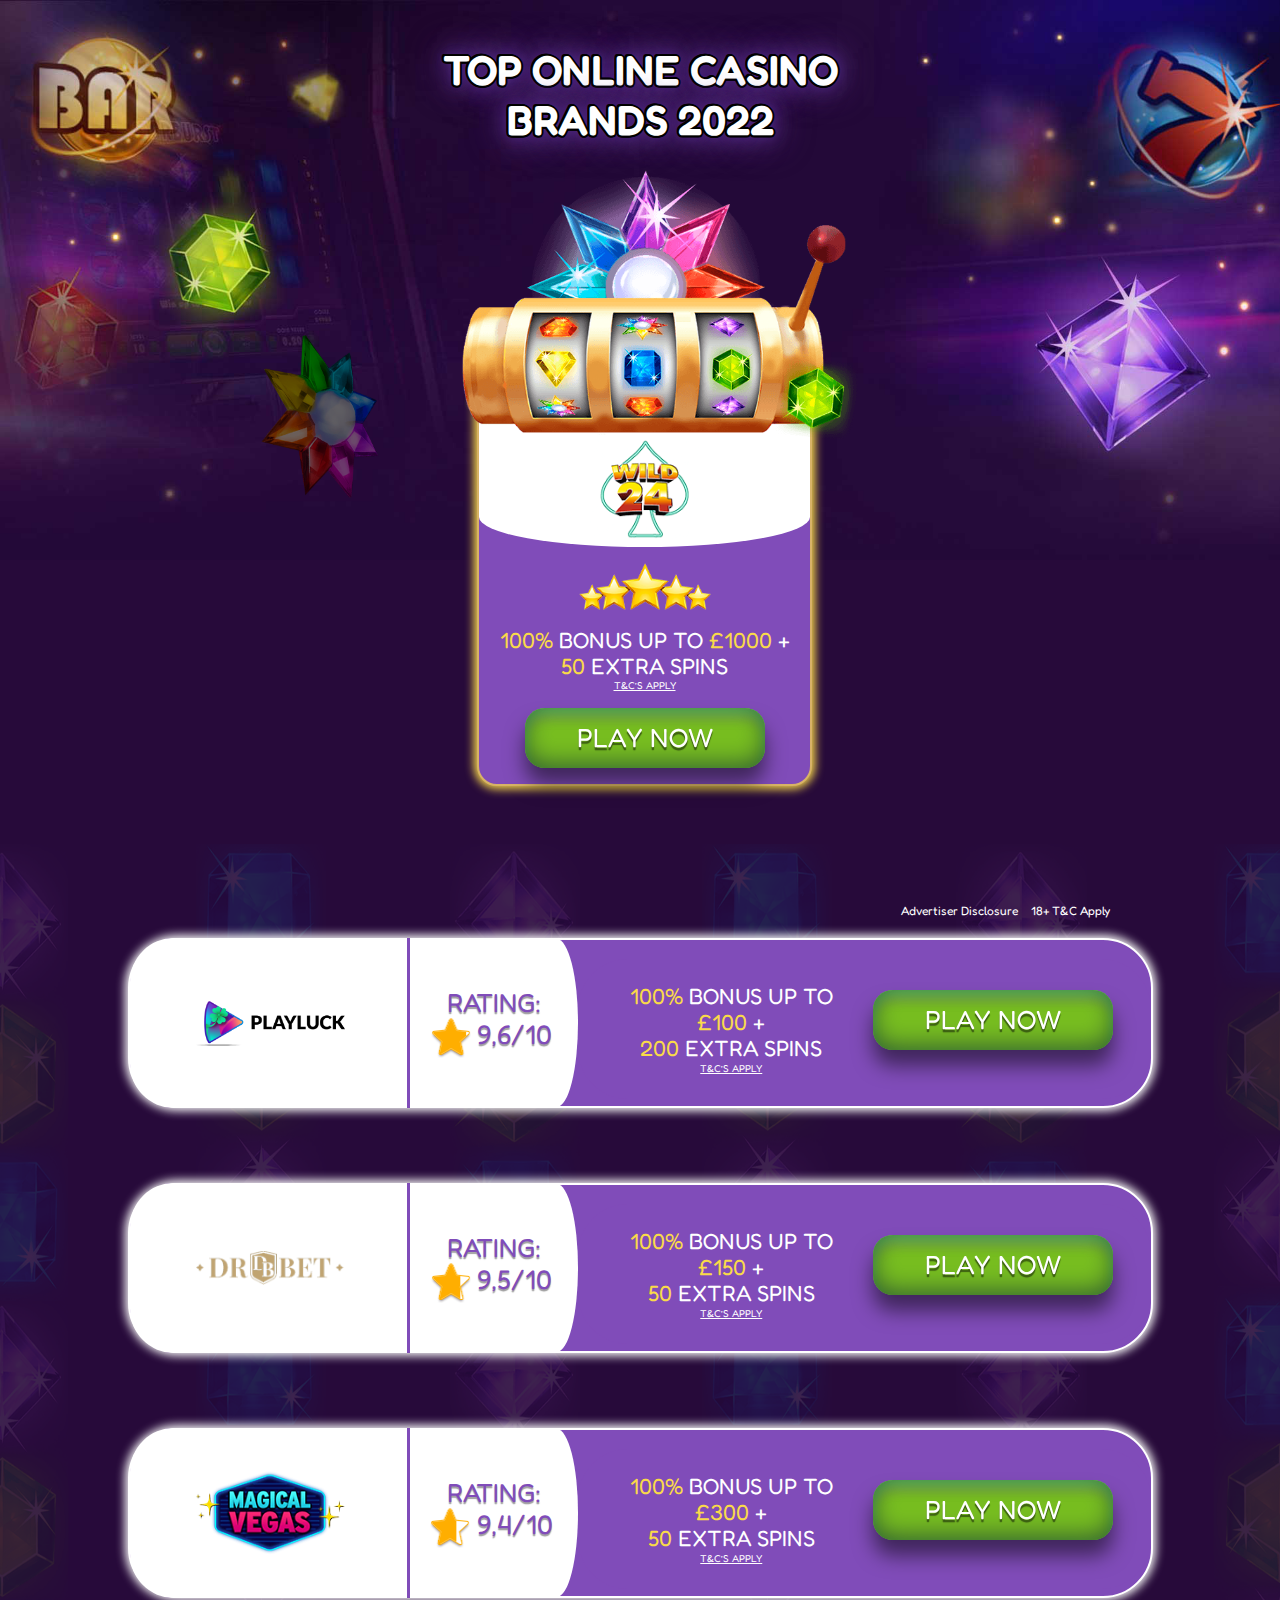
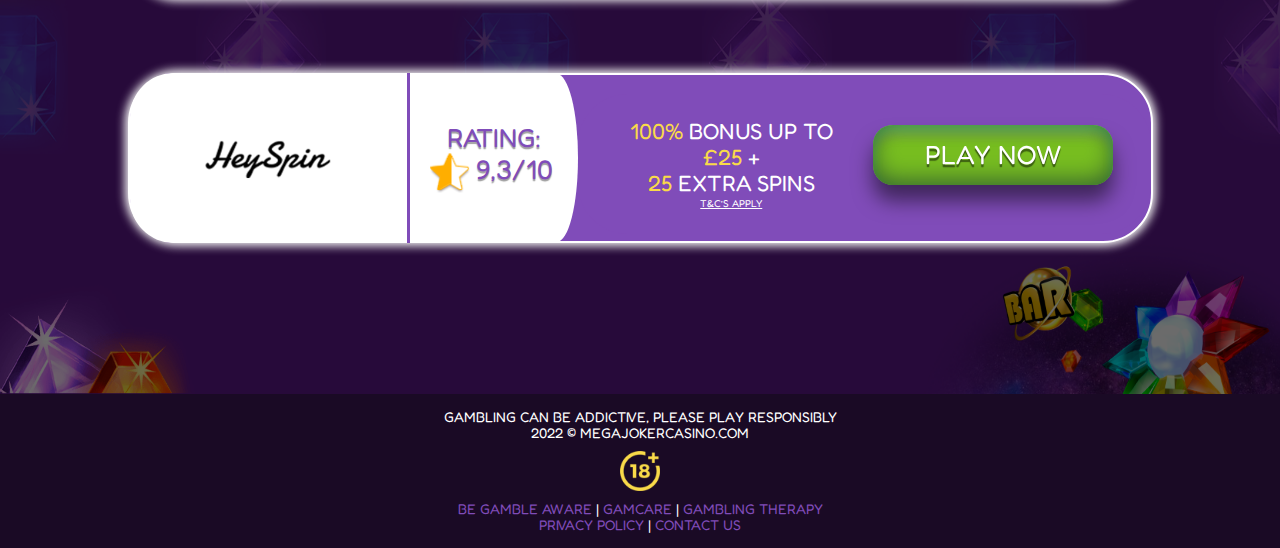
==== commit 1d554e1f: "update" ====
--- a/index.html
+++ b/index.html
@@ -44,7 +44,7 @@
                             alt="stars" 
                             class="hero__5stars"></li>
 
-                        <li class="hero__item" data-modal-open>
+                        <li class="hero__item">
                             <p class="title__hero"><span class="accent-color">100%</span> bonus up to <span class="accent-color">£1000</span> +<br><span class="accent-color">50</span> extra spins
                             <a target="_blank" class="tc-tooltip desktop-tooltip" href="https://adv2click.com/TRvQXKtR?utm_term=&external_id=&utm_campaign=&utm_match=&gclid=&accid=">T&C’s apply</a>
                             <span target="_balnk" class="tc-tooltip mobile-tooltip tc-tooltip-1">T&C’s apply</span>
@@ -270,10 +270,8 @@
             </div>
         </footer>
         
-<div class="modal__backdrop is-hidden" data-modal>
+<!-- <div class="modal__backdrop is-hidden" data-modal>
             <div class="modal" data-form-modal>
-                <!-- <button type="button" class="button__modal" data-modal-close data-modal-close2> 
-                </button> -->
                 <span class="modal__hero-text">
                     New players only, £10 min fund, £1,000 max bonus, max bonus conversion equal to lifetime deposits (up to £250), 65x wagering requirements and full T&Cs apply here
                     <a href="https://casoola.tracking-genesisaffiliates.com/redirect.aspx?pid=232865&bid=7597&var=Tsc_Casoola_UK"
@@ -283,7 +281,7 @@
                     <span class="modal__close" data-modal-close >Close window</span>
                 </span>
             </div>
-        </div>
+        </div> -->
 
 <div class="modal__backdrop2 is-hidden2" data-modal2>
             <div class="modal2" data-form-modal2>
--- a/css/main.min.css
+++ b/css/main.min.css
@@ -1,2 +1,2 @@
-/*! modern-normalize v1.1.0 | MIT License | https://github.com/sindresorhus/modern-normalize */*,::before,::after{box-sizing:border-box}html{line-height:1.15;-webkit-text-size-adjust:100%;-moz-tab-size:4;tab-size:4}body{margin:0;font-family:system-ui,-apple-system,"Segoe UI",Roboto,Helvetica,Arial,sans-serif,"Apple Color Emoji","Segoe UI Emoji"}hr{height:0;color:inherit}abbr[title]{text-decoration:underline dotted}b,strong{font-weight:bolder}code,kbd,samp,pre{font-family:ui-monospace, SFMono-Regular, Consolas, 'Liberation Mono', Menlo, monospace;font-size:1em}small{font-size:80%}sub,sup{font-size:75%;line-height:0;position:relative;vertical-align:baseline}sub{bottom:-0.25em}sup{top:-0.5em}table{text-indent:0;border-color:inherit}button,input,optgroup,select,textarea{font-family:inherit;font-size:100%;line-height:1.15;margin:0}button,select{text-transform:none}button,[type='button'],[type='reset'],[type='submit']{-webkit-appearance:button}::-moz-focus-inner{border-style:none;padding:0}:-moz-focusring{outline:1px dotted ButtonText}:-moz-ui-invalid{box-shadow:none}legend{padding:0}progress{vertical-align:baseline}::-webkit-inner-spin-button,::-webkit-outer-spin-button{height:auto}[type='search']{-webkit-appearance:textfield;outline-offset:-2px}::-webkit-search-decoration{-webkit-appearance:none}::-webkit-file-upload-button{-webkit-appearance:button;font:inherit}summary{display:list-item}:root{--current-font: Fredoka One, sans-serif;--main-title-color: #ffffff;--second-title-color: #212121;--first-text-color: #757575;--second-text-color: rgba(255, 255, 255, 0.6);--third-text-color: #000000;--accent-color: #9927b5;--btn-accent-color: #9927b5;--main-site-section: #2f303a;--thumb-background-color: #f5f4fa;--line-color: #ececec;--border-color: #eeeeee;--current-placeholder-color: rgba(117, 117, 117, 0.5);--social-background-color: rgba(255, 255, 255, 0.1);--social-link-color: #AFB1B8;--overlay-color: rgba(0, 0, 0, 0.2);--duration: 250ms;--function: cubic-bezier(0.4, 0, 0.2, 1);--about-text-bgc: rgba(47, 48, 58, 0.8);--overlay-card-color: rgba(33, 150, 243, 0.9)}p,h1,h2,h3,h4,h5,h6{margin:0}ul{padding:0}li{list-style:none}.lists{list-style:none;list-style-type:none}img{display:block;height:auto}a{color:#fff;cursor:pointer}::-webkit-scrollbar{width:0}body{font-family:Fredoka One,sans-serif;color:#270a3a;background-color:#fff}body{font-family:Fredoka One,sans-serif;color:#fff;background-color:#270a3a}.container{min-width:200px;margin:0 auto}.hero .container{max-width:360px;padding:0;text-align:center}@media screen and (min-width: 1200px){.hero .container{max-width:696px}}@media screen and (min-width: 480px){.container{width:390px}}@media screen and (min-width: 768px){.container{width:768px}}@media screen and (min-width: 1200px){.container{width:1200px}}.section{padding:60px 0}.section.hero{padding:0}.button__hero{border:none;cursor:pointer;border-radius:20px;background-color:#78be20;box-shadow:inset 0px 5px 0px 0px rgba(0,0,0,0.1);font-size:26.285px;font-family:Fredoka One;color:#fff;text-transform:uppercase;line-height:1.2;text-align:center;text-shadow:0px 3px 0.99px rgba(0,0,0,0.49);transition:color .3s ease, background-color .3s ease, border-color .3s ease;width:210px;height:60px;border-color:#6d8c18;border-radius:20px;box-shadow:0 1rem 1.25rem 0 rgba(0,0,0,0.5),0 -0.25rem 1.5rem #325d30 inset,0 0.75rem 0.5rem rgba(114,133,114,0.4) inset,0 0.25rem 0.5rem 0 #53f35b inset}@media screen and (min-width: 768px){.button__hero{border:none;cursor:pointer;border-radius:20px;background-color:#78be20;box-shadow:0px 5px 0px 0px rgba(0,0,0,0.1);font-size:26.285px;font-family:Fredoka One;color:#fff;text-transform:uppercase;line-height:1.2;text-align:center;text-shadow:0px 3px 0.99px rgba(0,0,0,0.49);transition-duration:var(--duration);transition-timing-function:var(--function);width:220px;height:60px;border-color:#6d8c18;border-radius:20px;box-shadow:0 1rem 1.25rem 0 rgba(0,0,0,0.5),0 -0.25rem 1.5rem #325d30 inset,0 0.75rem 0.5rem rgba(114,133,114,0.4) inset,0 0.25rem 0.5rem 0 #53f35b inset}}@media screen and (min-width: 1200px){.button__hero{border:none;cursor:pointer;border-radius:20px;background-color:#78be20;box-shadow:0px 5px 0px 0px rgba(0,0,0,0.1);font-size:26.285px;font-family:Fredoka One;color:#fff;text-transform:uppercase;line-height:1.2;text-align:center;text-shadow:0px 3px 0.99px rgba(0,0,0,0.49);transition:color .3s ease, background-color .3s ease, border-color .3s ease;width:240px;height:60px;margin-bottom:18px;border-color:#6d8c18;border-radius:20px;box-shadow:0 1rem 1.25rem 0 rgba(0,0,0,0.5),0 -0.25rem 1.5rem #325d30 inset,0 0.75rem 0.5rem rgba(114,133,114,0.4) inset,0 0.25rem 0.5rem 0 #53f35b inset}}@media screen and (min-width: 1900px){.button__hero{border:none;cursor:pointer;border-radius:20px;background-color:#78be20;box-shadow:0px 5px 0px 0px rgba(0,0,0,0.1);font-size:26.285px;font-family:Fredoka One;color:#fff;text-transform:uppercase;line-height:1.2;text-align:center;text-shadow:0px 3px 0.99px rgba(0,0,0,0.49);width:266px;height:60px;border-color:#6d8c18;border-radius:20px;box-shadow:0 1rem 1.25rem 0 rgba(0,0,0,0.5),0 -0.25rem 1.5rem #325d30 inset,0 0.75rem 0.5rem rgba(114,133,114,0.4) inset,0 0.25rem 0.5rem 0 #53f35b inset}}.button__hero:hover{transform:perspective(1px) translateZ(0)}.button__hero:focus{color:#fff}.hvr-grow{display:inline-block;vertical-align:middle;transform:translateZ(0);backface-visibility:hidden;-moz-osx-font-smoothing:grayscale;transition-duration:0.3s;transition-property:transform}.hvr-grow:hover,.hvr-grow:focus,.hvr-grow:active{transform:scale(1.1)}.button__modal{display:flex;justify-content:center;align-items:center;position:absolute;top:8px;right:8px;min-height:30px;min-width:30px;padding:0;background-color:#fff;color:#000;border-radius:50%;border:1px solid rgba(0,0,0,0.1);cursor:pointer;transition-property:color;transition-duration:250ms;transition-timing-function:cubic-bezier(0.4, 0, 0.2, 1)}.button__modal4{display:flex;justify-content:center;align-items:center;position:absolute;top:11px;right:11px;min-height:30px;min-width:30px;padding:0;background-color:#fff;color:#000;border-radius:50%;border:1px solid rgba(0,0,0,0.1);cursor:pointer;transition-property:color;transition-duration:250ms;transition-timing-function:cubic-bezier(0.4, 0, 0.2, 1)}.button__modal4:focus,.button__modal4:hover{color:brown}.button__modal5{display:flex;justify-content:center;align-items:center;position:absolute;top:11px;right:11px;min-height:30px;min-width:30px;padding:0;background-color:#fff;color:#000;border-radius:50%;border:1px solid rgba(0,0,0,0.1);cursor:pointer;transition-property:color;transition-duration:250ms;transition-timing-function:cubic-bezier(0.4, 0, 0.2, 1)}.button__modal5:focus,.button__modal5:hover{color:brown}.icon__raiting{width:150px}.icon__footer-age{width:44px;height:44px;margin:10px auto}@media screen and (min-width: 1200px){.icon__footer-age{width:40px;height:40px;margin-right:auto;padding:0px}}.icon__close4{fill:currentColor;width:18px;height:18px}.modal__input:focus+.icon__modal-img{fill:var(--accent-color)}.icon__modal-img{width:18px;height:18px;background-color:transparent;position:absolute;top:0;left:0;transform:translate(12px, 28px);color:#000000;transition-property:fill;transition-duration:250ms;transition-timing-function:cubic-bezier(0.4, 0, 0.2, 1)}.icon__check{width:16px;height:15px;fill:currentColor}.icon__client{width:106px;height:60px;fill:currentColor}.icon__mob-menu{width:40px;height:40px;fill:currentColor;transition:color 250ms cubic-bezier(0.4, 0, 0.2, 1)}.icon__mail{width:14px;height:10px}@media screen and (min-width: 1200px){.icon__mail{width:16px;height:12px}}.icon__tel{width:10px;height:14px}@media screen and (min-width: 1200px){.icon__tel{width:10px;height:16px}}.icon__menu-close{width:40px;height:40px;fill:currentColor;transition:color 250ms cubic-bezier(0.4, 0, 0.2, 1)}.icon__close5{fill:currentColor;width:18px;height:18px}.modal__backdrop{position:fixed;top:0;left:0;z-index:101;height:100%;width:100%;background-color:rgba(0,0,0,0.62);opacity:1;visibility:visible;transition-property:opacity, visibility;transition-duration:250ms;transition-timing-function:cubic-bezier(0.4, 0, 0.2, 1)}.modal__backdrop.is-hidden{visibility:hidden;opacity:0;pointer-events:none}.modal__backdrop.is-hidden>.modal{opacity:0;transform:translate(-50%, -50%) scale(2.9)}.modal{position:absolute;top:50%;left:50%;text-align:center;transform:translate(-50%, -50%) scale(1);width:90%;height:auto;padding:15px 15px 0px 15px;background-color:var(--main-title-color);opacity:1;border-radius:6px;-webkit-box-shadow:0px 1px 3px rgba(0,0,0,0.12),0px 1px 1px rgba(0,0,0,0.14),0px 2px 1px rgba(0,0,0,0.2);box-shadow:0px 1px 3px rgba(0,0,0,0.12),0px 1px 1px rgba(0,0,0,0.14),0px 2px 1px rgba(0,0,0,0.2);transition-property:opacity, transform;transition-duration:var(--duration);transition-timing-function:var(--function)}@media screen and (min-width: 480px){.modal{width:354px}}@media screen and (min-width: 1200px){.modal{width:528px}}.modal__heading{margin-top:0;margin-top:5px;margin-bottom:10px;font-weight:400;font-size:12px;line-height:1.5;text-align:center;letter-spacing:0.03em;color:white}.modal__heading2{display:flex;justify-content:center;margin-top:0;margin-top:5px;margin-bottom:10px;font-weight:400;font-size:12px;line-height:1.5;text-align:center;letter-spacing:0.03em;color:black}.modal__form{position:relative;display:block;text-align:left;margin-bottom:10px;color:#212121}.modal__thumb{display:flex;align-items:center;-webkit-box-align:center;justify-content:center;margin-bottom:10px;text-align:center;cursor:pointer}.modal__thumb:last-of-type{display:flex;align-items:center;-webkit-box-align:center;justify-content:center;margin-bottom:20px;text-align:center;cursor:pointer}.modal__thumb:last-of-type:hover>.modal-check{border:2px solid #2196f3}.modal__thumb:last-of-type:hover>.modal__check,.modal__thumb:last-of-type:focus-within>.modal__check{border:2px solid #2196f3}.modal__checkbox-input:checked+.modal-check{border:2px solid transparent;background-color:#2196f3}.modal__label{display:block;margin-bottom:4px;font-size:12px;line-height:1.17;letter-spacing:0.01em;color:#000000}.modal__input5{display:block;width:100%;height:40px;border:1px solid rgba(33,33,33,0.2);border-radius:4px;padding-left:42px;transition-property:border;transition-duration:250ms;transition-timing-function:cubic-bezier(0.4, 0, 0.2, 1)}.modal__input5:focus{border-color:#9927b5}.modal__input5::placeholder{color:#2d2d2d}.modal__input5:focus+.icon__modal-img{fill:var(--accent-color)}.modal__thumb-textarea{margin-bottom:10px}@media screen and (min-width: 480px){.modal__thumb-textarea{margin-bottom:20px}}.modal__area{display:block;width:100%;height:120px;resize:none;margin:0;padding:12px 16px;font-size:12px;line-height:1.17;letter-spacing:0.01em;color:#9927b5;border:1px solid rgba(33,33,33,0.2);box-sizing:border-box;border-radius:4px;transition-property:border-color;transition-duration:250ms;transition-timing-function:cubic-bezier(0.4, 0, 0.2, 1)}.modal__area:focus{border-color:#9927b5}.modal__area::placeholder{color:rgba(170,169,169,0.987);font-weight:200}.modal__checkbox{text-align:center}.modal-check{margin-right:7px;border:2px solid #212121;border-radius:4px;background-color:#fff;transition-property:background-color, border;transition-timing-function:cubic-bezier(0.4, 0, 0.2, 1)}.modal__policy{font-size:7px;line-height:1.5;letter-spacing:0.03em;color:var(--first-text-color);display:flex;justify-content:center;align-items:center;margin-bottom:15px}@media screen and (min-width: 480px){.modal__policy{font-size:12px;line-height:1.71;padding-bottom:30px}}@media screen and (min-width: 1200px){.modal__policy{font-size:14px}}.modal__check span:hover,.modal__checkbox-input:focus+.modal__policy span{border:2px solid #000000}.modal__checkbox-input:checked+.modal__policy span{background-color:var(--accent-color);border:0}.modal__checkbox-input:checked+.modal__policy .icon-check{fill:var(--main-title-color)}.modal__link{color:var(--accent-color);text-decoration-skip-ink:none}.modal-button{text-align:center}.modal-button__btn{display:flex;margin-right:auto;margin-left:auto;margin-top:50px;align-items:center;justify-content:center;padding:10px 29px;height:50px;color:#fff;background-color:#9927B5;font-weight:200;line-height:1.87;letter-spacing:0.06em;box-shadow:0px 4px 4px rgba(0,0,0,0.15);border:0;border-radius:50px;color:#fff;cursor:pointer}@media screen and (min-width: 1200px){.modal-button__btn{-ms-flex-item-align:end;align-self:flex-end}}.modal__hero-text{padding:10px;color:#000;font-size:12px;width:100%}.modal__link-btn{display:block;margin:5px}.modal__close{margin-bottom:5px;text-transform:uppercase;color:brown}.modal__backdrop2{position:fixed;top:0;left:0;z-index:101;height:100%;width:100%;background-color:rgba(0,0,0,0.62);opacity:1;visibility:visible;transition-property:opacity, visibility;transition-duration:250ms;transition-timing-function:cubic-bezier(0.4, 0, 0.2, 1)}.modal__backdrop2.is-hidden2{visibility:hidden;opacity:0;pointer-events:none}.modal__backdrop2.is-hidden2>.modal2{opacity:0;transform:translate(-50%, -50%) scale(2.9)}.modal2{position:absolute;top:50%;left:50%;text-align:center;transform:translate(-50%, -50%) scale(1);width:90%;height:auto;padding:15px 15px 0px 15px;background-color:var(--main-title-color);opacity:1;border-radius:6px;-webkit-box-shadow:0px 1px 3px rgba(0,0,0,0.12),0px 1px 1px rgba(0,0,0,0.14),0px 2px 1px rgba(0,0,0,0.2);box-shadow:0px 1px 3px rgba(0,0,0,0.12),0px 1px 1px rgba(0,0,0,0.14),0px 2px 1px rgba(0,0,0,0.2);transition-property:opacity, transform;transition-duration:var(--duration);transition-timing-function:var(--function)}@media screen and (min-width: 480px){.modal2{width:354px}}@media screen and (min-width: 1200px){.modal2{width:528px}}.modal__close2{margin-bottom:14px;text-transform:uppercase;display:inline-block;color:brown;margin-top:11px}.modal__backdrop3{position:fixed;top:0;left:0;z-index:101;height:100%;width:100%;background-color:rgba(0,0,0,0.62);opacity:1;visibility:visible;transition-property:opacity, visibility;transition-duration:250ms;transition-timing-function:cubic-bezier(0.4, 0, 0.2, 1)}.modal__backdrop3.is-hidden3{visibility:hidden;opacity:0;pointer-events:none}.modal__backdrop3.is-hidden3>.modal3{opacity:0;transform:translate(-50%, -50%) scale(2.9)}.modal3{position:absolute;top:50%;left:50%;text-align:center;transform:translate(-50%, -50%) scale(1);width:90%;height:auto;padding:15px 15px 0px 15px;background-color:var(--main-title-color);opacity:1;border-radius:6px;-webkit-box-shadow:0px 1px 3px rgba(0,0,0,0.12),0px 1px 1px rgba(0,0,0,0.14),0px 2px 1px rgba(0,0,0,0.2);box-shadow:0px 1px 3px rgba(0,0,0,0.12),0px 1px 1px rgba(0,0,0,0.14),0px 2px 1px rgba(0,0,0,0.2);transition-property:opacity, transform;transition-duration:var(--duration);transition-timing-function:var(--function)}@media screen and (min-width: 480px){.modal3{width:354px}}@media screen and (min-width: 1200px){.modal3{width:528px}}.modal__close3{margin-bottom:10px;text-transform:uppercase;display:block;color:brown;margin-top:20px}.modal__backdrop4{position:fixed;top:0;left:0;z-index:101;height:100%;width:100%;background-color:rgba(0,0,0,0.62);opacity:1;visibility:visible;transition-property:opacity, visibility;transition-duration:250ms;transition-timing-function:cubic-bezier(0.4, 0, 0.2, 1)}.modal__backdrop4.is-hidden4{visibility:hidden;opacity:0;pointer-events:none}.modal__backdrop4.is-hidden4>.modal4{opacity:0;transform:translate(-50%, -50%) scale(2.9)}.modal4{position:absolute;top:50%;left:50%;text-align:center;transform:translate(-50%, -50%) scale(1);width:90%;height:auto;padding:15px 15px 0px 15px;background-color:var(--main-title-color);opacity:1;border-radius:6px;-webkit-box-shadow:0px 1px 3px rgba(0,0,0,0.12),0px 1px 1px rgba(0,0,0,0.14),0px 2px 1px rgba(0,0,0,0.2);box-shadow:0px 1px 3px rgba(0,0,0,0.12),0px 1px 1px rgba(0,0,0,0.14),0px 2px 1px rgba(0,0,0,0.2);transition-property:opacity, transform;transition-duration:var(--duration);transition-timing-function:var(--function)}@media screen and (min-width: 480px){.modal4{width:354px}}@media screen and (min-width: 1200px){.modal4{width:528px}}.modal__close4{margin-bottom:10px;text-transform:uppercase;display:block;color:brown;margin-top:20px}.modal__p{display:block;margin-block-start:1em;margin-block-end:1em;margin-inline-start:0px;margin-inline-end:0px}.modal__ul{display:block;list-style-type:disc;margin-block-start:1em;margin-block-end:1em;margin-inline-start:0px;margin-inline-end:0px;padding-inline-start:40px}.modal__backdrop5{position:fixed;top:0;left:0;z-index:101;height:100%;width:100%;background-color:rgba(0,0,0,0.62);opacity:1;visibility:visible;transition-property:opacity, visibility;transition-duration:250ms;transition-timing-function:cubic-bezier(0.4, 0, 0.2, 1)}.modal__backdrop5.is-hidden5{visibility:hidden;opacity:0;pointer-events:none}.modal__backdrop5.is-hidden5>.modal5{opacity:0;transform:translate(-50%, -50%) scale(2.9)}.modal5{position:absolute;top:50%;left:50%;text-align:center;transform:translate(-50%, -50%) scale(1);width:90%;height:auto;padding:40px;background-color:var(--main-title-color);opacity:1;border-radius:6px;-webkit-box-shadow:0px 1px 3px rgba(0,0,0,0.12),0px 1px 1px rgba(0,0,0,0.14),0px 2px 1px rgba(0,0,0,0.2);box-shadow:0px 1px 3px rgba(0,0,0,0.12),0px 1px 1px rgba(0,0,0,0.14),0px 2px 1px rgba(0,0,0,0.2);transition-property:opacity, transform;transition-duration:var(--duration);transition-timing-function:var(--function)}@media screen and (min-width: 480px){.modal5{width:354px}}@media screen and (min-width: 1200px){.modal5{width:528px}}.modal__close5{margin-bottom:10px;text-transform:uppercase;display:block;color:brown;margin-top:20px}.modal__heading5{margin-top:0;margin-bottom:12px;font-weight:500;font-size:18px;line-height:1.5;text-align:center;letter-spacing:.03em;color:#212121;padding:20px}.modal__form5{position:relative;display:block;text-align:left;margin-bottom:10px;color:#212121}.modal__thumb5{position:relative;display:block;text-align:left;margin-bottom:10px;color:#212121}.overlay__text{display:none;position:absolute;bottom:0;left:0;overflow:auto;background-color:rgba(255,255,255,0.9);color:#fff;padding:20px 24px;font-weight:400;font-size:14px;line-height:1.56em;letter-spacing:0.03em;transform:translatey(101%);transition-property:transform;transition-duration:250ms;transition-timing-function:cubic-bezier(0.4, 0, 0.2, 1)}.link__hero:hover .overlay__text{display:block}.herobox__aside{position:relative;overflow:hidden}.header{background-image:url(../images/Header.png);background-size:100% auto;background-repeat:no-repeat;height:887px;max-width:100vw}@media screen and (min-width: 480px){.header{max-width:100vw;background-size:100% auto;background-repeat:no-repeat}}@media screen and (min-width: 768px){.header{max-width:100vw}}@media screen and (min-width: 1200px){.header{max-width:100vw;max-width:1920px;min-height:850px;height:100%}}@media screen and (min-width: 1600px){.header{max-width:100vw}}.header__container{display:flex;justify-content:center;align-items:center}.header__title{margin-top:40px;font-size:28px;font-family:"Fredoka One";font-weight:600;color:#fff;text-transform:uppercase;line-height:1.2;text-align:center;text-shadow:#000 2px 0px 0px,#000 1.75517px 0.95885px 0px,#000 1.0806px 1.68294px 0px,#000 0.14147px 1.99499px 0px,#000 -0.83229px 1.81859px 0px,#000 -1.60229px 1.19694px 0px,#000 -1.97998px 0.28224px 0px,#000 -1.87291px -0.70157px 0px,#000 -1.30729px -1.5136px 0px,#000 -0.42159px -1.95506px 0px,#000 0.56732px -1.91785px 0px,#000 1.41734px -1.41108px 0px,#000 1.92034px -0.55883px 0px,0 0 10px #4c2781,0 0 20px #4c2284,0 0 30px #5b2e8d,0 0 40px #cdabe082}@media screen and (min-width: 768px){.header__title{margin-top:50px;font-size:35px}}@media screen and (min-width: 1200px){.header__title{margin-top:45px;font-size:42px;font-family:"Fredoka One";font-weight:600;color:#fff;text-transform:uppercase;line-height:1.2;text-align:center;text-shadow:#000 2px 0px 0px,#000 1.75517px 0.95885px 0px,#000 1.0806px 1.68294px 0px,#000 0.14147px 1.99499px 0px,#000 -0.83229px 1.81859px 0px,#000 -1.60229px 1.19694px 0px,#000 -1.97998px 0.28224px 0px,#000 -1.87291px -0.70157px 0px,#000 -1.30729px -1.5136px 0px,#000 -0.42159px -1.95506px 0px,#000 0.56732px -1.91785px 0px,#000 1.41734px -1.41108px 0px,#000 1.92034px -0.55883px 0px,0 0 10px #4c2781,0 0 20px #4c2284,0 0 30px #5b2e8d,0 0 40px #cdabe082}}@media screen and (min-width: 1600px){.header__title{font-size:42px;margin-top:73px}}.hero{display:flex;align-items:center;background:#270a3a;height:530px;margin:0 auto;background-repeat:no-repeat;background-size:cover}@media screen and (min-width: 768px){.hero{width:100%;max-width:100vw}}@media screen and (min-width: 1200px){.hero{max-width:100vw;display:flex;align-items:center;background:#270a3a;height:0px}}.hero__block{display:flex;position:relative;flex-direction:column;align-items:center}.hero__slotsstar{position:absolute;height:248px;width:357px;top:-1016px;margin-left:33px}@media screen and (min-width: 768px){.hero__slotsstar{height:260px;width:358px;top:-970px;margin-left:30px}}@media screen and (min-width: 1200px){.hero__slotsstar{position:absolute;height:269px;width:396px;top:-680px;margin-left:39px}}@media screen and (min-width: 1600px){.hero__slotsstar{position:absolute;height:269px;width:396px;top:-625px;margin-left:39px}}.hero__slots{padding-top:24px;background-color:#fff;margin:0px auto;height:150px;width:460px;border-radius:0 0 50% 50% / 0 0 30px 30px;width:295px}@media screen and (min-width: 768px){.hero__slots{padding-top:49px;background-color:#fff;margin:0px auto;height:145px;width:460px;border-radius:0 0 50% 50% / 0 0 30px 30px;width:295px}}@media screen and (min-width: 1200px){.hero__slots{padding-top:97px;background-color:#fff;margin:0px auto;height:215px;width:310px;border-radius:0 0 50% 50% / 0 0 30px 30px}}.hero__logo{display:block;margin:0 auto;width:110px;height:110px}@media screen and (min-width: 1200px){.hero__logo{width:110px;height:110px}}.hero__5stars{display:block;margin:0 auto;width:132px;height:42px}@media screen and (min-width: 1200px){.hero__5stars{display:block;margin:0 auto;width:132px;height:47px}}.title__hero{font-size:22px;font-family:Fredoka One;color:#fff;text-transform:uppercase;line-height:1.2;text-align:center}@media screen and (min-width: 768px){.title__hero{font-size:22px;font-family:Fredoka One;color:#fff;text-transform:uppercase;line-height:1.2;text-align:center}}@media screen and (min-width: 1200px){.title__hero{font-size:22px;font-family:Fredoka One;color:#fff;text-transform:uppercase;line-height:1.2;text-align:center}}.accent-color{color:#f9da49}.hero__box{background-color:#804cb9;border-radius:0 0 15% 15%;border:4px solid #d8b367;border-style:solid;border-width:2px;border-radius:20px;-webkit-box-shadow:0px 0px 10px 3px #f9da49;box-shadow:0px 0px 10px 3px #f9da49;margin-top:-794px;margin-left:3px}@media screen and (min-width: 768px){.hero__box{background-color:#804cb9;border-radius:0 0 15% 15%;border:4px solid #d8b367;border-style:solid;border-width:2px;border-radius:20px;-webkit-box-shadow:0px 0px 10px 3px #f9da49;box-shadow:0px 0px 10px 3px #f9da49;margin-top:-750px;margin-left:3px}}@media screen and (min-width: 1200px){.hero__box{background-color:#804cb9;border-radius:0 0 15% 15%;border:4px solid #d8b367;border-style:solid;border-width:2px;border-radius:20px;-webkit-box-shadow:0px 0px 10px 3px #f9da49;box-shadow:0px 0px 10px 3px #f9da49;margin-top:-520px;margin-left:9px}}@media screen and (min-width: 1600px){.hero__box{margin-top:-450px}}.hero__item{margin-bottom:5%}.link__hero{font-size:12px;position:relative;text-decoration:underline;color:#fff}.tc-tooltip{font-size:10px;text-decoration:underline;display:block;color:#fff;position:relative}.desktop-tooltip{display:none}.tooltip-content{display:none;background:#fff;padding:10px;position:absolute;margin:10px 0 0;color:#000;z-index:99;font-size:12px;left:0}.tc-tooltip:hover ~ .tooltip-content{display:block}.raiting__list{list-style:none}@media screen and (min-width: 768px){.raiting__list{display:flex;flex-wrap:wrap;flex-direction:column}}@media screen and (min-width: 1200px){.raiting__list{display:flex;flex-wrap:wrap;flex-direction:column;align-content:space-around}}@media screen and (min-width: 1600px){.raiting__list{margin-bottom:-70px}}.raiting__box{border:2px solid #fff;background-color:#804cb9;border-radius:50px;max-width:1199px;height:420px;margin-bottom:50px;display:flex;flex-direction:column;-webkit-box-shadow:0px 0px 10px 3px #F9F9F9;box-shadow:0px 0px 10px 3px #F9F9F9;align-items:center;width:390px}@media screen and (min-width: 768px){.raiting__box{border:2px solid #fff;background-color:#804cb9;border-radius:50px;max-width:1199px;height:205px;margin-bottom:50px;display:flex;flex-direction:row;-webkit-box-shadow:0px 0px 10px 3px #F9F9F9;box-shadow:0px 0px 10px 3px #F9F9F9;align-items:center}}@media screen and (min-width: 768px){.raiting__box{border:2px solid #fff;background-color:#804cb9;border-radius:50px;max-width:1199px;height:205px;margin-bottom:50px;display:flex;flex-direction:row;-webkit-box-shadow:0px 0px 10px 3px #F9F9F9;box-shadow:0px 0px 10px 3px #F9F9F9;align-items:center}}@media screen and (min-width: 768px){.raiting__box{width:768px;margin-bottom:75px;flex-direction:row}}@media screen and (min-width: 1200px){.raiting__box{width:1025px;flex-direction:row;height:170px}}.raiting{margin-top:-545px;background-repeat:repeat;background-size:cover;background-size:100% 100%;background-image:url(../images/Background-mob.png);background-position:center center;display:flex;align-items:center;justify-content:center}@media screen and (min-width: 768px){.raiting{margin-top:-460px;background-repeat:repeat;background-size:cover;background-size:100% 100%;background-image:url(../images/Background2.png);background-position:center center}}@media screen and (min-width: 1200px){.raiting{margin-top:-6px;background-repeat:no-repeat;background-size:cover;background-size:100% 100%;background-image:url(../images/Background2.png)}}@media screen and (min-width: 1600px){.raiting{margin-top:43px;background-repeat:no-repeat;background-size:cover;background-size:100% 100%;background-image:url(../images/Background2.png);background-position:center center}}.raiting__item{width:100%}.raiting__box-1{background-color:#fff;border-radius:44px 44px 0 0;width:100%;height:80px;display:flex;justify-content:center;align-items:center}@media screen and (min-width: 768px){.raiting__box-1{border-radius:44px 0 0 44px;height:203px;width:285px;display:flex;justify-content:center;align-items:center;box-shadow:inset -3px 0 0 #804cb9;background-color:#fff}}@media screen and (min-width: 1200px){.raiting__box-1{border-radius:44px 0 0 44px;height:170px;width:500px;display:flex;justify-content:center;align-items:center;box-shadow:inset -3px 0 0 #804cb9;background-color:#fff}}.raiting__stars-box{display:flex;height:99px;width:100%;justify-content:center;align-items:center;background-color:#fff}@media screen and (min-width: 768px){.raiting__stars-box{display:flex;height:203px;width:300px;border-radius:0 15% 15% 0 / 0 100px 100px 0px;justify-content:center;align-items:center;background-color:#fff}}@media screen and (min-width: 1200px){.raiting__stars-box{display:flex;height:168px;width:300px;border-radius:0 15% 15% 0 / 0 100px 100px 0px;justify-content:center;align-items:center;background-color:#fff}}@media screen and (min-width: 1900px){.raiting__stars-box{display:flex;height:166px;width:350px;border-radius:0 15% 15% 0 / 0 100px 100px 0px;justify-content:center;align-items:center;background-color:#fff}}.raiting__stars{display:flex;flex-direction:column;align-items:center;list-style:none}.logo__starsRating{width:40px;height:40px;margin-left:-11px}.raiting__img-number{display:flex}@media screen and (min-width: 320px){.raiting__text{padding:0 10px;font-size:27px;font-family:Fredoka One;color:#804cb9;text-transform:uppercase;line-height:1.2;text-align:center;text-shadow:0px 2px 0.99px rgba(0,0,0,0.38)}}@media screen and (min-width: 768px){.raiting__text{font-size:23px;font-family:Fredoka One;color:#804cb9;text-transform:uppercase;line-height:1.2;text-align:center;text-shadow:0px 2px 0.99px rgba(0,0,0,0.38)}}@media screen and (min-width: 1200px){.raiting__text{font-size:26px;font-family:Fredoka One;color:#804cb9;text-transform:uppercase;line-height:1.2;text-align:center;text-shadow:0px 2px 0.99px rgba(0,0,0,0.38)}}@media screen and (min-width: 1900px){.raiting__text{font-size:32px;font-family:Fredoka One;color:#804cb9;text-transform:uppercase;line-height:1.2;text-align:center;text-shadow:0px 2px 0.99px rgba(0,0,0,0.38)}}@media screen and (min-width: 320px){.raiting__number{font-size:28px;font-family:Fredoka One;color:#804cb9;text-transform:uppercase;line-height:1.2;text-align:center;text-shadow:0px 2px 0.99px rgba(0,0,0,0.38);margin-left:6%}}@media screen and (min-width: 768px){.raiting__number{font-size:23px;font-family:Fredoka One;color:#804cb9;text-transform:uppercase;line-height:1.2;text-align:center;text-shadow:0px 2px 0.99px rgba(0,0,0,0.38);margin-left:6%}}@media screen and (min-width: 1200px){.raiting__number{font-size:27px;font-family:Fredoka One;color:#804cb9;text-transform:uppercase;line-height:1.2;text-align:center;text-shadow:0px 2px 0.99px rgba(0,0,0,0.38);margin-left:6%}}@media screen and (min-width: 1900px){.raiting__number{font-size:32px;font-family:Fredoka One;color:#804cb9;text-transform:uppercase;line-height:1.2;text-align:center;text-shadow:0px 2px 0.99px rgba(0,0,0,0.38);margin-left:6%}}.raiting__content{background-color:#804cb9;display:flex;flex-direction:row;align-items:center;flex-wrap:wrap;justify-content:center;border-radius:50px;width:-webkit-fill-available;margin-top:12px}@media screen and (min-width: 768px){.raiting__content{border-radius:50px;background-color:#804cb9;display:flex;flex-direction:row;align-items:center;flex-wrap:wrap;justify-content:center}}@media screen and (min-width: 1200px){.raiting__content{background-color:#804cb9;display:flex;flex-direction:row;align-items:center;flex-wrap:wrap;justify-content:center}}.title__hero-margin{font-size:20px;font-family:Fredoka One;color:#fff;text-transform:uppercase;line-height:1.2;text-align:center;margin-left:111px;margin-right:100px;margin-top:16px;margin-bottom:25px}@media screen and (min-width: 768px){.title__hero-margin{font-family:Fredoka One;color:#fff;text-transform:uppercase;line-height:1.2;text-align:center;margin-left:50px;margin-right:100px}}@media screen and (min-width: 1200px){.title__hero-margin{font-size:22px;font-family:Fredoka One;color:#fff;text-transform:uppercase;line-height:1.2;text-align:center;margin-left:10px;margin-right:36px;margin-top:24px;width:212px}}.raiting__tc-links{font-size:12px;position:relative;text-decoration:none;margin:0 0 20px 0;text-align:right;width:100%;color:#fff;padding-right:50px}@media screen and (min-width: 1200px){.raiting__tc-links{padding-right:130px}}.raiting__tc-links a{color:#fff;font-size:12px;text-decoration:none}.footer{background:#1a0a25;padding:15px 0;display:block}@media screen and (min-width: 768px){.footer{background:#1a0a25}}.footer a{text-decoration:none;color:#804cb9}.text-uppercase{text-transform:uppercase;font-size:1em}.footer__container{text-align:center;margin:0 auto;position:relative;padding:0 4%;font-size:14px}.footer__item{margin-top:9px}.footer__texts{font-size:12px;font-family:Fredoka One;color:#fff;text-transform:uppercase;line-height:1.2;text-align:center;margin-bottom:15px}@media screen and (min-width: 768px){.footer__texts{font-size:14px;font-family:Fredoka One;color:#fff;text-transform:uppercase;line-height:1.2;text-align:center;margin-bottom:15px}}@media screen and (min-width: 1200px){.footer__texts{font-size:14px;font-family:Fredoka One;color:#fff;text-transform:uppercase;line-height:1.2;text-align:center}}@media screen and (min-width: 1900px){.footer__texts{font-size:14px;font-family:Fredoka One;color:#fff;text-transform:uppercase;line-height:1.2;text-align:center}}.footer--accent{font-size:20px;text-decoration:underline;text-decoration-color:#f9da49;text-underline-position:unset;font-family:Fredoka One;color:#fff;text-transform:uppercase;line-height:1.2;text-align:center}@media screen and (min-width: 768px){.footer__thumb{align-items:center;justify-content:center}}@media screen and (min-width: 1200px){.footer__thumb{margin-right:0;align-items:center}}.footer__thumb--mail{font-size:14px;font-family:Fredoka One;color:#fff;text-transform:uppercase;line-height:1.2;text-align:center}.footer__thumb--contact{font-size:20px;text-decoration:underline;text-decoration-color:#f9da49;text-underline-position:unset;text-transform:uppercase;font-family:Fredoka One;color:#fff;line-height:1.2;text-align:center;margin-left:80px}
+/*! modern-normalize v1.1.0 | MIT License | https://github.com/sindresorhus/modern-normalize */*,::before,::after{box-sizing:border-box}html{line-height:1.15;-webkit-text-size-adjust:100%;-moz-tab-size:4;tab-size:4}body{margin:0;font-family:system-ui,-apple-system,"Segoe UI",Roboto,Helvetica,Arial,sans-serif,"Apple Color Emoji","Segoe UI Emoji"}hr{height:0;color:inherit}abbr[title]{text-decoration:underline dotted}b,strong{font-weight:bolder}code,kbd,samp,pre{font-family:ui-monospace, SFMono-Regular, Consolas, 'Liberation Mono', Menlo, monospace;font-size:1em}small{font-size:80%}sub,sup{font-size:75%;line-height:0;position:relative;vertical-align:baseline}sub{bottom:-0.25em}sup{top:-0.5em}table{text-indent:0;border-color:inherit}button,input,optgroup,select,textarea{font-family:inherit;font-size:100%;line-height:1.15;margin:0}button,select{text-transform:none}button,[type='button'],[type='reset'],[type='submit']{-webkit-appearance:button}::-moz-focus-inner{border-style:none;padding:0}:-moz-focusring{outline:1px dotted ButtonText}:-moz-ui-invalid{box-shadow:none}legend{padding:0}progress{vertical-align:baseline}::-webkit-inner-spin-button,::-webkit-outer-spin-button{height:auto}[type='search']{-webkit-appearance:textfield;outline-offset:-2px}::-webkit-search-decoration{-webkit-appearance:none}::-webkit-file-upload-button{-webkit-appearance:button;font:inherit}summary{display:list-item}:root{--current-font: Fredoka One, sans-serif;--main-title-color: #ffffff;--second-title-color: #212121;--first-text-color: #757575;--second-text-color: rgba(255, 255, 255, 0.6);--third-text-color: #000000;--accent-color: #9927b5;--btn-accent-color: #9927b5;--main-site-section: #2f303a;--thumb-background-color: #f5f4fa;--line-color: #ececec;--border-color: #eeeeee;--current-placeholder-color: rgba(117, 117, 117, 0.5);--social-background-color: rgba(255, 255, 255, 0.1);--social-link-color: #AFB1B8;--overlay-color: rgba(0, 0, 0, 0.2);--duration: 250ms;--function: cubic-bezier(0.4, 0, 0.2, 1);--about-text-bgc: rgba(47, 48, 58, 0.8);--overlay-card-color: rgba(33, 150, 243, 0.9)}p,h1,h2,h3,h4,h5,h6{margin:0}ul{padding:0}li{list-style:none}.lists{list-style:none;list-style-type:none}img{display:block;height:auto}a{color:#fff;cursor:pointer}::-webkit-scrollbar{width:0}body{font-family:Fredoka One,sans-serif;color:#270a3a;background-color:#fff}body{font-family:Fredoka One,sans-serif;color:#fff;background-color:#270a3a}.container{min-width:200px;margin:0 auto}.hero .container{max-width:360px;padding:0;text-align:center}@media screen and (min-width: 1200px){.hero .container{max-width:696px}}@media screen and (min-width: 480px){.container{width:390px}}@media screen and (min-width: 768px){.container{width:768px}}@media screen and (min-width: 1200px){.container{width:1200px}}.section{padding:60px 0}.section.hero{padding:0}.button__hero{border:none;cursor:pointer;border-radius:20px;background-color:#78be20;box-shadow:inset 0px 5px 0px 0px rgba(0,0,0,0.1);font-size:26.285px;font-family:Fredoka One;color:#fff;text-transform:uppercase;line-height:1.2;text-align:center;text-shadow:0px 3px 0.99px rgba(0,0,0,0.49);transition:color .3s ease, background-color .3s ease, border-color .3s ease;width:210px;height:60px;border-color:#6d8c18;border-radius:20px;box-shadow:0 1rem 1.25rem 0 rgba(0,0,0,0.5),0 -0.25rem 1.5rem #325d30 inset,0 0.75rem 0.5rem rgba(114,133,114,0.4) inset,0 0.25rem 0.5rem 0 #53f35b inset}@media screen and (min-width: 768px){.button__hero{border:none;cursor:pointer;border-radius:20px;background-color:#78be20;box-shadow:0px 5px 0px 0px rgba(0,0,0,0.1);font-size:26.285px;font-family:Fredoka One;color:#fff;text-transform:uppercase;line-height:1.2;text-align:center;text-shadow:0px 3px 0.99px rgba(0,0,0,0.49);transition-duration:var(--duration);transition-timing-function:var(--function);width:220px;height:60px;border-color:#6d8c18;border-radius:20px;box-shadow:0 1rem 1.25rem 0 rgba(0,0,0,0.5),0 -0.25rem 1.5rem #325d30 inset,0 0.75rem 0.5rem rgba(114,133,114,0.4) inset,0 0.25rem 0.5rem 0 #53f35b inset}}@media screen and (min-width: 1200px){.button__hero{border:none;cursor:pointer;border-radius:20px;background-color:#78be20;box-shadow:0px 5px 0px 0px rgba(0,0,0,0.1);font-size:26.285px;font-family:Fredoka One;color:#fff;text-transform:uppercase;line-height:1.2;text-align:center;text-shadow:0px 3px 0.99px rgba(0,0,0,0.49);transition:color .3s ease, background-color .3s ease, border-color .3s ease;width:240px;height:60px;margin-bottom:18px;border-color:#6d8c18;border-radius:20px;box-shadow:0 1rem 1.25rem 0 rgba(0,0,0,0.5),0 -0.25rem 1.5rem #325d30 inset,0 0.75rem 0.5rem rgba(114,133,114,0.4) inset,0 0.25rem 0.5rem 0 #53f35b inset}}@media screen and (min-width: 1900px){.button__hero{border:none;cursor:pointer;border-radius:20px;background-color:#78be20;box-shadow:0px 5px 0px 0px rgba(0,0,0,0.1);font-size:26.285px;font-family:Fredoka One;color:#fff;text-transform:uppercase;line-height:1.2;text-align:center;text-shadow:0px 3px 0.99px rgba(0,0,0,0.49);width:266px;height:60px;border-color:#6d8c18;border-radius:20px;box-shadow:0 1rem 1.25rem 0 rgba(0,0,0,0.5),0 -0.25rem 1.5rem #325d30 inset,0 0.75rem 0.5rem rgba(114,133,114,0.4) inset,0 0.25rem 0.5rem 0 #53f35b inset}}.button__hero:hover{transform:perspective(1px) translateZ(0)}.button__hero:focus{color:#fff}.hvr-grow{display:inline-block;vertical-align:middle;transform:translateZ(0);backface-visibility:hidden;-moz-osx-font-smoothing:grayscale;transition-duration:0.3s;transition-property:transform}.hvr-grow:hover,.hvr-grow:focus,.hvr-grow:active{transform:scale(1.1)}.button__modal{display:flex;justify-content:center;align-items:center;position:absolute;top:8px;right:8px;min-height:30px;min-width:30px;padding:0;background-color:#fff;color:#000;border-radius:50%;border:1px solid rgba(0,0,0,0.1);cursor:pointer;transition-property:color;transition-duration:250ms;transition-timing-function:cubic-bezier(0.4, 0, 0.2, 1)}.button__modal4{display:flex;justify-content:center;align-items:center;position:absolute;top:11px;right:11px;min-height:30px;min-width:30px;padding:0;background-color:#fff;color:#000;border-radius:50%;border:1px solid rgba(0,0,0,0.1);cursor:pointer;transition-property:color;transition-duration:250ms;transition-timing-function:cubic-bezier(0.4, 0, 0.2, 1)}.button__modal4:focus,.button__modal4:hover{color:brown}.button__modal5{display:flex;justify-content:center;align-items:center;position:absolute;top:11px;right:11px;min-height:30px;min-width:30px;padding:0;background-color:#fff;color:#000;border-radius:50%;border:1px solid rgba(0,0,0,0.1);cursor:pointer;transition-property:color;transition-duration:250ms;transition-timing-function:cubic-bezier(0.4, 0, 0.2, 1)}.button__modal5:focus,.button__modal5:hover{color:brown}.icon__raiting{width:150px}.icon__footer-age{width:44px;height:44px;margin:10px auto}@media screen and (min-width: 1200px){.icon__footer-age{width:40px;height:40px;margin-right:auto;padding:0px}}.icon__close4{fill:currentColor;width:18px;height:18px}.modal__input:focus+.icon__modal-img{fill:var(--accent-color)}.icon__modal-img{width:18px;height:18px;background-color:transparent;position:absolute;top:0;left:0;transform:translate(12px, 28px);color:#000000;transition-property:fill;transition-duration:250ms;transition-timing-function:cubic-bezier(0.4, 0, 0.2, 1)}.icon__check{width:16px;height:15px;fill:currentColor}.icon__client{width:106px;height:60px;fill:currentColor}.icon__mob-menu{width:40px;height:40px;fill:currentColor;transition:color 250ms cubic-bezier(0.4, 0, 0.2, 1)}.icon__mail{width:14px;height:10px}@media screen and (min-width: 1200px){.icon__mail{width:16px;height:12px}}.icon__tel{width:10px;height:14px}@media screen and (min-width: 1200px){.icon__tel{width:10px;height:16px}}.icon__menu-close{width:40px;height:40px;fill:currentColor;transition:color 250ms cubic-bezier(0.4, 0, 0.2, 1)}.icon__close5{fill:currentColor;width:18px;height:18px}.modal__backdrop{position:fixed;top:0;left:0;z-index:101;height:100%;width:100%;background-color:rgba(0,0,0,0.62);opacity:1;visibility:visible;transition-property:opacity, visibility;transition-duration:250ms;transition-timing-function:cubic-bezier(0.4, 0, 0.2, 1)}.modal__backdrop.is-hidden{visibility:hidden;opacity:0;pointer-events:none}.modal__backdrop.is-hidden>.modal{opacity:0;transform:translate(-50%, -50%) scale(2.9)}.modal{position:absolute;top:50%;left:50%;text-align:center;transform:translate(-50%, -50%) scale(1);width:90%;height:auto;padding:15px 15px 0px 15px;background-color:var(--main-title-color);opacity:1;border-radius:6px;-webkit-box-shadow:0px 1px 3px rgba(0,0,0,0.12),0px 1px 1px rgba(0,0,0,0.14),0px 2px 1px rgba(0,0,0,0.2);box-shadow:0px 1px 3px rgba(0,0,0,0.12),0px 1px 1px rgba(0,0,0,0.14),0px 2px 1px rgba(0,0,0,0.2);transition-property:opacity, transform;transition-duration:var(--duration);transition-timing-function:var(--function)}@media screen and (min-width: 480px){.modal{width:354px}}@media screen and (min-width: 1200px){.modal{width:528px}}.modal__heading{margin-top:0;margin-top:5px;margin-bottom:10px;font-weight:400;font-size:12px;line-height:1.5;text-align:center;letter-spacing:0.03em;color:white}.modal__heading2{display:flex;justify-content:center;margin-top:0;margin-top:5px;margin-bottom:10px;font-weight:400;font-size:12px;line-height:1.5;text-align:center;letter-spacing:0.03em;color:black}.modal__form{position:relative;display:block;text-align:left;margin-bottom:10px;color:#212121}.modal__thumb{display:flex;align-items:center;-webkit-box-align:center;justify-content:center;margin-bottom:10px;text-align:center;cursor:pointer}.modal__thumb:last-of-type{display:flex;align-items:center;-webkit-box-align:center;justify-content:center;margin-bottom:20px;text-align:center;cursor:pointer}.modal__thumb:last-of-type:hover>.modal-check{border:2px solid #2196f3}.modal__thumb:last-of-type:hover>.modal__check,.modal__thumb:last-of-type:focus-within>.modal__check{border:2px solid #2196f3}.modal__checkbox-input:checked+.modal-check{border:2px solid transparent;background-color:#2196f3}.modal__label{display:block;margin-bottom:4px;font-size:12px;line-height:1.17;letter-spacing:0.01em;color:#000000}.modal__input5{display:block;width:100%;height:40px;border:1px solid rgba(33,33,33,0.2);border-radius:4px;padding-left:42px;transition-property:border;transition-duration:250ms;transition-timing-function:cubic-bezier(0.4, 0, 0.2, 1)}.modal__input5:focus{border-color:#9927b5}.modal__input5::placeholder{color:#2d2d2d}.modal__input5:focus+.icon__modal-img{fill:var(--accent-color)}.modal__thumb-textarea{margin-bottom:10px}@media screen and (min-width: 480px){.modal__thumb-textarea{margin-bottom:20px}}.modal__area{display:block;width:100%;height:120px;resize:none;margin:0;padding:12px 16px;font-size:12px;line-height:1.17;letter-spacing:0.01em;color:#9927b5;border:1px solid rgba(33,33,33,0.2);box-sizing:border-box;border-radius:4px;transition-property:border-color;transition-duration:250ms;transition-timing-function:cubic-bezier(0.4, 0, 0.2, 1)}.modal__area:focus{border-color:#9927b5}.modal__area::placeholder{color:rgba(170,169,169,0.987);font-weight:200}.modal__checkbox{text-align:center}.modal-check{margin-right:7px;border:2px solid #212121;border-radius:4px;background-color:#fff;transition-property:background-color, border;transition-timing-function:cubic-bezier(0.4, 0, 0.2, 1)}.modal__policy{font-size:7px;line-height:1.5;letter-spacing:0.03em;color:var(--first-text-color);display:flex;justify-content:center;align-items:center;margin-bottom:15px}@media screen and (min-width: 480px){.modal__policy{font-size:12px;line-height:1.71;padding-bottom:30px}}@media screen and (min-width: 1200px){.modal__policy{font-size:14px}}.modal__check span:hover,.modal__checkbox-input:focus+.modal__policy span{border:2px solid #000000}.modal__checkbox-input:checked+.modal__policy span{background-color:var(--accent-color);border:0}.modal__checkbox-input:checked+.modal__policy .icon-check{fill:var(--main-title-color)}.modal__link{color:var(--accent-color);text-decoration-skip-ink:none}.modal-button{text-align:center}.modal-button__btn{display:flex;margin-right:auto;margin-left:auto;margin-top:50px;align-items:center;justify-content:center;padding:10px 29px;height:50px;color:#fff;background-color:#9927B5;font-weight:200;line-height:1.87;letter-spacing:0.06em;box-shadow:0px 4px 4px rgba(0,0,0,0.15);border:0;border-radius:50px;color:#fff;cursor:pointer}@media screen and (min-width: 1200px){.modal-button__btn{-ms-flex-item-align:end;align-self:flex-end}}.modal__hero-text{padding:10px;color:#000;font-size:12px;width:100%}.modal__link-btn{display:block;margin:5px}.modal__close{margin-bottom:5px;text-transform:uppercase;color:brown}.modal__backdrop2{position:fixed;top:0;left:0;z-index:101;height:100%;width:100%;background-color:rgba(0,0,0,0.62);opacity:1;visibility:visible;transition-property:opacity, visibility;transition-duration:250ms;transition-timing-function:cubic-bezier(0.4, 0, 0.2, 1)}.modal__backdrop2.is-hidden2{visibility:hidden;opacity:0;pointer-events:none}.modal__backdrop2.is-hidden2>.modal2{opacity:0;transform:translate(-50%, -50%) scale(2.9)}.modal2{position:absolute;top:50%;left:50%;text-align:center;transform:translate(-50%, -50%) scale(1);width:90%;height:auto;padding:15px 15px 0px 15px;background-color:var(--main-title-color);opacity:1;border-radius:6px;-webkit-box-shadow:0px 1px 3px rgba(0,0,0,0.12),0px 1px 1px rgba(0,0,0,0.14),0px 2px 1px rgba(0,0,0,0.2);box-shadow:0px 1px 3px rgba(0,0,0,0.12),0px 1px 1px rgba(0,0,0,0.14),0px 2px 1px rgba(0,0,0,0.2);transition-property:opacity, transform;transition-duration:var(--duration);transition-timing-function:var(--function)}@media screen and (min-width: 480px){.modal2{width:354px}}@media screen and (min-width: 1200px){.modal2{width:528px}}.modal__close2{margin-bottom:14px;text-transform:uppercase;display:inline-block;color:brown;margin-top:11px}.modal__backdrop3{position:fixed;top:0;left:0;z-index:101;height:100%;width:100%;background-color:rgba(0,0,0,0.62);opacity:1;visibility:visible;transition-property:opacity, visibility;transition-duration:250ms;transition-timing-function:cubic-bezier(0.4, 0, 0.2, 1)}.modal__backdrop3.is-hidden3{visibility:hidden;opacity:0;pointer-events:none}.modal__backdrop3.is-hidden3>.modal3{opacity:0;transform:translate(-50%, -50%) scale(2.9)}.modal3{position:absolute;top:50%;left:50%;text-align:center;transform:translate(-50%, -50%) scale(1);width:90%;height:auto;padding:15px 15px 0px 15px;background-color:var(--main-title-color);opacity:1;border-radius:6px;-webkit-box-shadow:0px 1px 3px rgba(0,0,0,0.12),0px 1px 1px rgba(0,0,0,0.14),0px 2px 1px rgba(0,0,0,0.2);box-shadow:0px 1px 3px rgba(0,0,0,0.12),0px 1px 1px rgba(0,0,0,0.14),0px 2px 1px rgba(0,0,0,0.2);transition-property:opacity, transform;transition-duration:var(--duration);transition-timing-function:var(--function)}@media screen and (min-width: 480px){.modal3{width:354px}}@media screen and (min-width: 1200px){.modal3{width:528px}}.modal__close3{margin-bottom:10px;text-transform:uppercase;display:block;color:brown;margin-top:20px}.modal__backdrop4{position:fixed;top:0;left:0;z-index:101;height:100%;width:100%;background-color:rgba(0,0,0,0.62);opacity:1;visibility:visible;transition-property:opacity, visibility;transition-duration:250ms;transition-timing-function:cubic-bezier(0.4, 0, 0.2, 1)}.modal__backdrop4.is-hidden4{visibility:hidden;opacity:0;pointer-events:none}.modal__backdrop4.is-hidden4>.modal4{opacity:0;transform:translate(-50%, -50%) scale(2.9)}.modal4{position:absolute;top:50%;left:50%;text-align:center;transform:translate(-50%, -50%) scale(1);width:90%;height:auto;padding:15px 15px 0px 15px;background-color:var(--main-title-color);opacity:1;border-radius:6px;-webkit-box-shadow:0px 1px 3px rgba(0,0,0,0.12),0px 1px 1px rgba(0,0,0,0.14),0px 2px 1px rgba(0,0,0,0.2);box-shadow:0px 1px 3px rgba(0,0,0,0.12),0px 1px 1px rgba(0,0,0,0.14),0px 2px 1px rgba(0,0,0,0.2);transition-property:opacity, transform;transition-duration:var(--duration);transition-timing-function:var(--function)}@media screen and (min-width: 480px){.modal4{width:354px}}@media screen and (min-width: 1200px){.modal4{width:528px}}.modal__close4{margin-bottom:10px;text-transform:uppercase;display:block;color:brown;margin-top:20px}.modal__p{display:block;margin-block-start:1em;margin-block-end:1em;margin-inline-start:0px;margin-inline-end:0px}.modal__ul{display:block;list-style-type:disc;margin-block-start:1em;margin-block-end:1em;margin-inline-start:0px;margin-inline-end:0px;padding-inline-start:40px}.modal__backdrop5{position:fixed;top:0;left:0;z-index:101;height:100%;width:100%;background-color:rgba(0,0,0,0.62);opacity:1;visibility:visible;transition-property:opacity, visibility;transition-duration:250ms;transition-timing-function:cubic-bezier(0.4, 0, 0.2, 1)}.modal__backdrop5.is-hidden5{visibility:hidden;opacity:0;pointer-events:none}.modal__backdrop5.is-hidden5>.modal5{opacity:0;transform:translate(-50%, -50%) scale(2.9)}.modal5{position:absolute;top:50%;left:50%;text-align:center;transform:translate(-50%, -50%) scale(1);width:90%;height:auto;padding:40px;background-color:var(--main-title-color);opacity:1;border-radius:6px;-webkit-box-shadow:0px 1px 3px rgba(0,0,0,0.12),0px 1px 1px rgba(0,0,0,0.14),0px 2px 1px rgba(0,0,0,0.2);box-shadow:0px 1px 3px rgba(0,0,0,0.12),0px 1px 1px rgba(0,0,0,0.14),0px 2px 1px rgba(0,0,0,0.2);transition-property:opacity, transform;transition-duration:var(--duration);transition-timing-function:var(--function)}@media screen and (min-width: 480px){.modal5{width:354px}}@media screen and (min-width: 1200px){.modal5{width:528px}}.modal__close5{margin-bottom:10px;text-transform:uppercase;display:block;color:brown;margin-top:20px}.modal__heading5{margin-top:0;margin-bottom:12px;font-weight:500;font-size:18px;line-height:1.5;text-align:center;letter-spacing:.03em;color:#212121;padding:20px}.modal__form5{position:relative;display:block;text-align:left;margin-bottom:10px;color:#212121}.modal__thumb5{position:relative;display:block;text-align:left;margin-bottom:10px;color:#212121}.overlay__text{display:none;position:absolute;bottom:0;left:0;overflow:auto;background-color:rgba(255,255,255,0.9);color:#fff;padding:20px 24px;font-weight:400;font-size:14px;line-height:1.56em;letter-spacing:0.03em;transform:translatey(101%);transition-property:transform;transition-duration:250ms;transition-timing-function:cubic-bezier(0.4, 0, 0.2, 1)}.link__hero:hover .overlay__text{display:block}.herobox__aside{position:relative;overflow:hidden}.header{background-image:url(../images/Header.png);background-size:100% auto;background-repeat:no-repeat;height:887px;max-width:100vw}@media screen and (min-width: 480px){.header{max-width:100vw;background-size:100% auto;background-repeat:no-repeat}}@media screen and (min-width: 768px){.header{max-width:100vw}}@media screen and (min-width: 1200px){.header{max-width:100vw;max-width:1920px;min-height:850px;height:100%}}@media screen and (min-width: 1600px){.header{max-width:100vw}}.header__container{display:flex;justify-content:center;align-items:center}.header__title{margin-top:40px;font-size:28px;font-family:"Fredoka One";font-weight:600;color:#fff;text-transform:uppercase;line-height:1.2;text-align:center;text-shadow:#000 2px 0px 0px,#000 1.75517px 0.95885px 0px,#000 1.0806px 1.68294px 0px,#000 0.14147px 1.99499px 0px,#000 -0.83229px 1.81859px 0px,#000 -1.60229px 1.19694px 0px,#000 -1.97998px 0.28224px 0px,#000 -1.87291px -0.70157px 0px,#000 -1.30729px -1.5136px 0px,#000 -0.42159px -1.95506px 0px,#000 0.56732px -1.91785px 0px,#000 1.41734px -1.41108px 0px,#000 1.92034px -0.55883px 0px,0 0 10px #4c2781,0 0 20px #4c2284,0 0 30px #5b2e8d,0 0 40px #cdabe082}@media screen and (min-width: 768px){.header__title{margin-top:50px;font-size:35px}}@media screen and (min-width: 1200px){.header__title{margin-top:45px;font-size:42px;font-family:"Fredoka One";font-weight:600;color:#fff;text-transform:uppercase;line-height:1.2;text-align:center;text-shadow:#000 2px 0px 0px,#000 1.75517px 0.95885px 0px,#000 1.0806px 1.68294px 0px,#000 0.14147px 1.99499px 0px,#000 -0.83229px 1.81859px 0px,#000 -1.60229px 1.19694px 0px,#000 -1.97998px 0.28224px 0px,#000 -1.87291px -0.70157px 0px,#000 -1.30729px -1.5136px 0px,#000 -0.42159px -1.95506px 0px,#000 0.56732px -1.91785px 0px,#000 1.41734px -1.41108px 0px,#000 1.92034px -0.55883px 0px,0 0 10px #4c2781,0 0 20px #4c2284,0 0 30px #5b2e8d,0 0 40px #cdabe082}}@media screen and (min-width: 1600px){.header__title{font-size:42px;margin-top:73px}}.hero{display:flex;align-items:center;background:#270a3a;height:530px;margin:0 auto;background-repeat:no-repeat;background-size:cover}@media screen and (min-width: 768px){.hero{width:100%;max-width:100vw}}@media screen and (min-width: 1200px){.hero{max-width:100vw;display:flex;align-items:center;background:#270a3a;height:0px}}.hero__block{display:flex;position:relative;flex-direction:column;align-items:center}.hero__slotsstar{position:absolute;height:248px;width:365px;top:-1016px;margin-left:33px}@media screen and (min-width: 768px){.hero__slotsstar{height:260px;width:358px;top:-970px;margin-left:30px}}@media screen and (min-width: 1200px){.hero__slotsstar{position:absolute;height:269px;width:396px;top:-680px;margin-left:39px}}@media screen and (min-width: 1600px){.hero__slotsstar{position:absolute;height:269px;width:396px;top:-625px;margin-left:39px}}.hero__slots{padding-top:24px;background-color:#fff;margin:0px auto;height:150px;width:460px;border-radius:0 0 50% 50% / 0 0 30px 30px;width:295px}@media screen and (min-width: 768px){.hero__slots{padding-top:49px;background-color:#fff;margin:0px auto;height:145px;width:460px;border-radius:0 0 50% 50% / 0 0 30px 30px;width:295px}}@media screen and (min-width: 1200px){.hero__slots{padding-top:97px;background-color:#fff;margin:0px auto;height:215px;width:331px;border-radius:0 0 50% 50% / 0 0 30px 30px}}.hero__logo{display:block;margin:0 auto;width:110px;height:110px}@media screen and (min-width: 1200px){.hero__logo{width:110px;height:110px}}.hero__5stars{display:block;margin:0 auto;width:132px;height:42px}@media screen and (min-width: 1200px){.hero__5stars{display:block;margin:0 auto;width:132px;height:47px}}.title__hero{font-size:20px;font-family:Fredoka One;color:#fff;text-transform:uppercase;line-height:1.2;text-align:center}@media screen and (min-width: 768px){.title__hero{font-size:22px;font-family:Fredoka One;color:#fff;text-transform:uppercase;line-height:1.2;text-align:center}}@media screen and (min-width: 1200px){.title__hero{font-size:22px;font-family:Fredoka One;color:#fff;text-transform:uppercase;line-height:1.2;text-align:center}}.accent-color{color:#f9da49}.hero__box{background-color:#804cb9;border-radius:0 0 15% 15%;border:4px solid #d8b367;border-style:solid;border-width:2px;border-radius:20px;-webkit-box-shadow:0px 0px 10px 3px #f9da49;box-shadow:0px 0px 10px 3px #f9da49;margin-top:-794px;margin-left:3px}@media screen and (min-width: 768px){.hero__box{background-color:#804cb9;border-radius:0 0 15% 15%;border:4px solid #d8b367;border-style:solid;border-width:2px;border-radius:20px;-webkit-box-shadow:0px 0px 10px 3px #f9da49;box-shadow:0px 0px 10px 3px #f9da49;margin-top:-750px;margin-left:3px}}@media screen and (min-width: 1200px){.hero__box{background-color:#804cb9;border-radius:0 0 15% 15%;border:4px solid #d8b367;border-style:solid;border-width:2px;border-radius:20px;-webkit-box-shadow:0px 0px 10px 3px #f9da49;box-shadow:0px 0px 10px 3px #f9da49;margin-top:-520px;margin-left:9px}}@media screen and (min-width: 1600px){.hero__box{margin-top:-450px}}.hero__item{margin-bottom:5%}.link__hero{font-size:12px;position:relative;text-decoration:underline;color:#fff}.tc-tooltip{font-size:10px;text-decoration:underline;display:block;color:#fff;position:relative}.desktop-tooltip{display:none}.tooltip-content{display:none;background:#fff;padding:10px;position:absolute;margin:10px 0 0;color:#000;z-index:99;font-size:12px;left:0;right:0}.tc-tooltip:hover ~ .tooltip-content{display:block}.raiting__list{list-style:none}@media screen and (min-width: 768px){.raiting__list{display:flex;flex-wrap:wrap;flex-direction:column}}@media screen and (min-width: 1200px){.raiting__list{display:flex;flex-wrap:wrap;flex-direction:column;align-content:space-around}}@media screen and (min-width: 1600px){.raiting__list{margin-bottom:-70px}}.raiting__box{border:2px solid #fff;background-color:#804cb9;border-radius:50px;max-width:1199px;height:420px;margin-bottom:50px;display:flex;flex-direction:column;-webkit-box-shadow:0px 0px 10px 3px #F9F9F9;box-shadow:0px 0px 10px 3px #F9F9F9;align-items:center;width:390px}@media screen and (min-width: 768px){.raiting__box{border:2px solid #fff;background-color:#804cb9;border-radius:50px;max-width:1199px;height:205px;margin-bottom:50px;display:flex;flex-direction:row;-webkit-box-shadow:0px 0px 10px 3px #F9F9F9;box-shadow:0px 0px 10px 3px #F9F9F9;align-items:center}}@media screen and (min-width: 768px){.raiting__box{border:2px solid #fff;background-color:#804cb9;border-radius:50px;max-width:1199px;height:205px;margin-bottom:50px;display:flex;flex-direction:row;-webkit-box-shadow:0px 0px 10px 3px #F9F9F9;box-shadow:0px 0px 10px 3px #F9F9F9;align-items:center}}@media screen and (min-width: 768px){.raiting__box{width:768px;margin-bottom:75px;flex-direction:row}}@media screen and (min-width: 1200px){.raiting__box{width:1025px;flex-direction:row;height:170px}}.raiting{margin-top:-545px;background-repeat:repeat;background-size:cover;background-size:100% 100%;background-image:url(../images/Background-mob.png);background-position:center center;display:flex;align-items:center;justify-content:center}@media screen and (min-width: 768px){.raiting{margin-top:-460px;background-repeat:repeat;background-size:cover;background-size:100% 100%;background-image:url(../images/Background2.png);background-position:center center}}@media screen and (min-width: 1200px){.raiting{margin-top:-6px;background-repeat:no-repeat;background-size:cover;background-size:100% 100%;background-image:url(../images/Background2.png)}}@media screen and (min-width: 1600px){.raiting{margin-top:43px;background-repeat:no-repeat;background-size:cover;background-size:100% 100%;background-image:url(../images/Background2.png);background-position:center center}}.raiting__item{width:100%}.raiting__box-1{background-color:#fff;border-radius:44px 44px 0 0;width:100%;height:80px;display:flex;justify-content:center;align-items:center}@media screen and (min-width: 768px){.raiting__box-1{border-radius:44px 0 0 44px;height:203px;width:285px;display:flex;justify-content:center;align-items:center;box-shadow:inset -3px 0 0 #804cb9;background-color:#fff}}@media screen and (min-width: 1200px){.raiting__box-1{border-radius:44px 0 0 44px;height:170px;width:500px;display:flex;justify-content:center;align-items:center;box-shadow:inset -3px 0 0 #804cb9;background-color:#fff}}.raiting__stars-box{display:flex;height:99px;width:100%;justify-content:center;align-items:center;background-color:#fff}@media screen and (min-width: 768px){.raiting__stars-box{display:flex;height:203px;width:300px;border-radius:0 15% 15% 0 / 0 100px 100px 0px;justify-content:center;align-items:center;background-color:#fff}}@media screen and (min-width: 1200px){.raiting__stars-box{display:flex;height:168px;width:300px;border-radius:0 15% 15% 0 / 0 100px 100px 0px;justify-content:center;align-items:center;background-color:#fff}}@media screen and (min-width: 1900px){.raiting__stars-box{display:flex;height:166px;width:350px;border-radius:0 15% 15% 0 / 0 100px 100px 0px;justify-content:center;align-items:center;background-color:#fff}}.raiting__stars{display:flex;flex-direction:column;align-items:center;list-style:none}.logo__starsRating{width:40px;height:40px;margin-left:-11px}.raiting__img-number{display:flex}@media screen and (min-width: 320px){.raiting__text{padding:0 10px;font-size:27px;font-family:Fredoka One;color:#804cb9;text-transform:uppercase;line-height:1.2;text-align:center;text-shadow:0px 2px 0.99px rgba(0,0,0,0.38)}}@media screen and (min-width: 768px){.raiting__text{font-size:23px;font-family:Fredoka One;color:#804cb9;text-transform:uppercase;line-height:1.2;text-align:center;text-shadow:0px 2px 0.99px rgba(0,0,0,0.38)}}@media screen and (min-width: 1200px){.raiting__text{font-size:26px;font-family:Fredoka One;color:#804cb9;text-transform:uppercase;line-height:1.2;text-align:center;text-shadow:0px 2px 0.99px rgba(0,0,0,0.38)}}@media screen and (min-width: 1900px){.raiting__text{font-size:32px;font-family:Fredoka One;color:#804cb9;text-transform:uppercase;line-height:1.2;text-align:center;text-shadow:0px 2px 0.99px rgba(0,0,0,0.38)}}@media screen and (min-width: 320px){.raiting__number{font-size:28px;font-family:Fredoka One;color:#804cb9;text-transform:uppercase;line-height:1.2;text-align:center;text-shadow:0px 2px 0.99px rgba(0,0,0,0.38);margin-left:6%}}@media screen and (min-width: 768px){.raiting__number{font-size:23px;font-family:Fredoka One;color:#804cb9;text-transform:uppercase;line-height:1.2;text-align:center;text-shadow:0px 2px 0.99px rgba(0,0,0,0.38);margin-left:6%}}@media screen and (min-width: 1200px){.raiting__number{font-size:27px;font-family:Fredoka One;color:#804cb9;text-transform:uppercase;line-height:1.2;text-align:center;text-shadow:0px 2px 0.99px rgba(0,0,0,0.38);margin-left:6%}}@media screen and (min-width: 1900px){.raiting__number{font-size:32px;font-family:Fredoka One;color:#804cb9;text-transform:uppercase;line-height:1.2;text-align:center;text-shadow:0px 2px 0.99px rgba(0,0,0,0.38);margin-left:6%}}.raiting__content{background-color:#804cb9;display:flex;flex-direction:row;align-items:center;flex-wrap:wrap;justify-content:center;border-radius:50px;width:-webkit-fill-available;margin-top:12px}@media screen and (min-width: 768px){.raiting__content{border-radius:50px;background-color:#804cb9;display:flex;flex-direction:row;align-items:center;flex-wrap:wrap;justify-content:center}}@media screen and (min-width: 1200px){.raiting__content{background-color:#804cb9;display:flex;flex-direction:row;align-items:center;flex-wrap:wrap;justify-content:center}}.title__hero-margin{font-size:20px;font-family:Fredoka One;color:#fff;text-transform:uppercase;line-height:1.2;text-align:center;margin-left:111px;margin-right:100px;margin-top:16px;margin-bottom:25px}@media screen and (min-width: 768px){.title__hero-margin{font-family:Fredoka One;color:#fff;text-transform:uppercase;line-height:1.2;text-align:center;margin-left:50px;margin-right:100px}}@media screen and (min-width: 1200px){.title__hero-margin{font-size:22px;font-family:Fredoka One;color:#fff;text-transform:uppercase;line-height:1.2;text-align:center;margin-left:10px;margin-right:36px;margin-top:24px;width:212px}}.raiting__tc-links{font-size:12px;position:relative;text-decoration:none;margin:0 0 20px 0;text-align:right;width:100%;color:#fff;padding-right:50px}@media screen and (min-width: 1200px){.raiting__tc-links{padding-right:130px}}.raiting__tc-links a{color:#fff;font-size:12px;text-decoration:none}.footer{background:#1a0a25;padding:15px 0;display:block}@media screen and (min-width: 768px){.footer{background:#1a0a25}}.footer a{text-decoration:none;color:#804cb9}.text-uppercase{text-transform:uppercase;font-size:1em}.footer__container{text-align:center;margin:0 auto;position:relative;padding:0 4%;font-size:14px}.footer__item{margin-top:9px}.footer__texts{font-size:12px;font-family:Fredoka One;color:#fff;text-transform:uppercase;line-height:1.2;text-align:center;margin-bottom:15px}@media screen and (min-width: 768px){.footer__texts{font-size:14px;font-family:Fredoka One;color:#fff;text-transform:uppercase;line-height:1.2;text-align:center;margin-bottom:15px}}@media screen and (min-width: 1200px){.footer__texts{font-size:14px;font-family:Fredoka One;color:#fff;text-transform:uppercase;line-height:1.2;text-align:center}}@media screen and (min-width: 1900px){.footer__texts{font-size:14px;font-family:Fredoka One;color:#fff;text-transform:uppercase;line-height:1.2;text-align:center}}.footer--accent{font-size:20px;text-decoration:underline;text-decoration-color:#f9da49;text-underline-position:unset;font-family:Fredoka One;color:#fff;text-transform:uppercase;line-height:1.2;text-align:center}@media screen and (min-width: 768px){.footer__thumb{align-items:center;justify-content:center}}@media screen and (min-width: 1200px){.footer__thumb{margin-right:0;align-items:center}}.footer__thumb--mail{font-size:14px;font-family:Fredoka One;color:#fff;text-transform:uppercase;line-height:1.2;text-align:center}.footer__thumb--contact{font-size:20px;text-decoration:underline;text-decoration-color:#f9da49;text-underline-position:unset;text-transform:uppercase;font-family:Fredoka One;color:#fff;line-height:1.2;text-align:center;margin-left:80px}
 /*# sourceMappingURL=main.min.css.map */